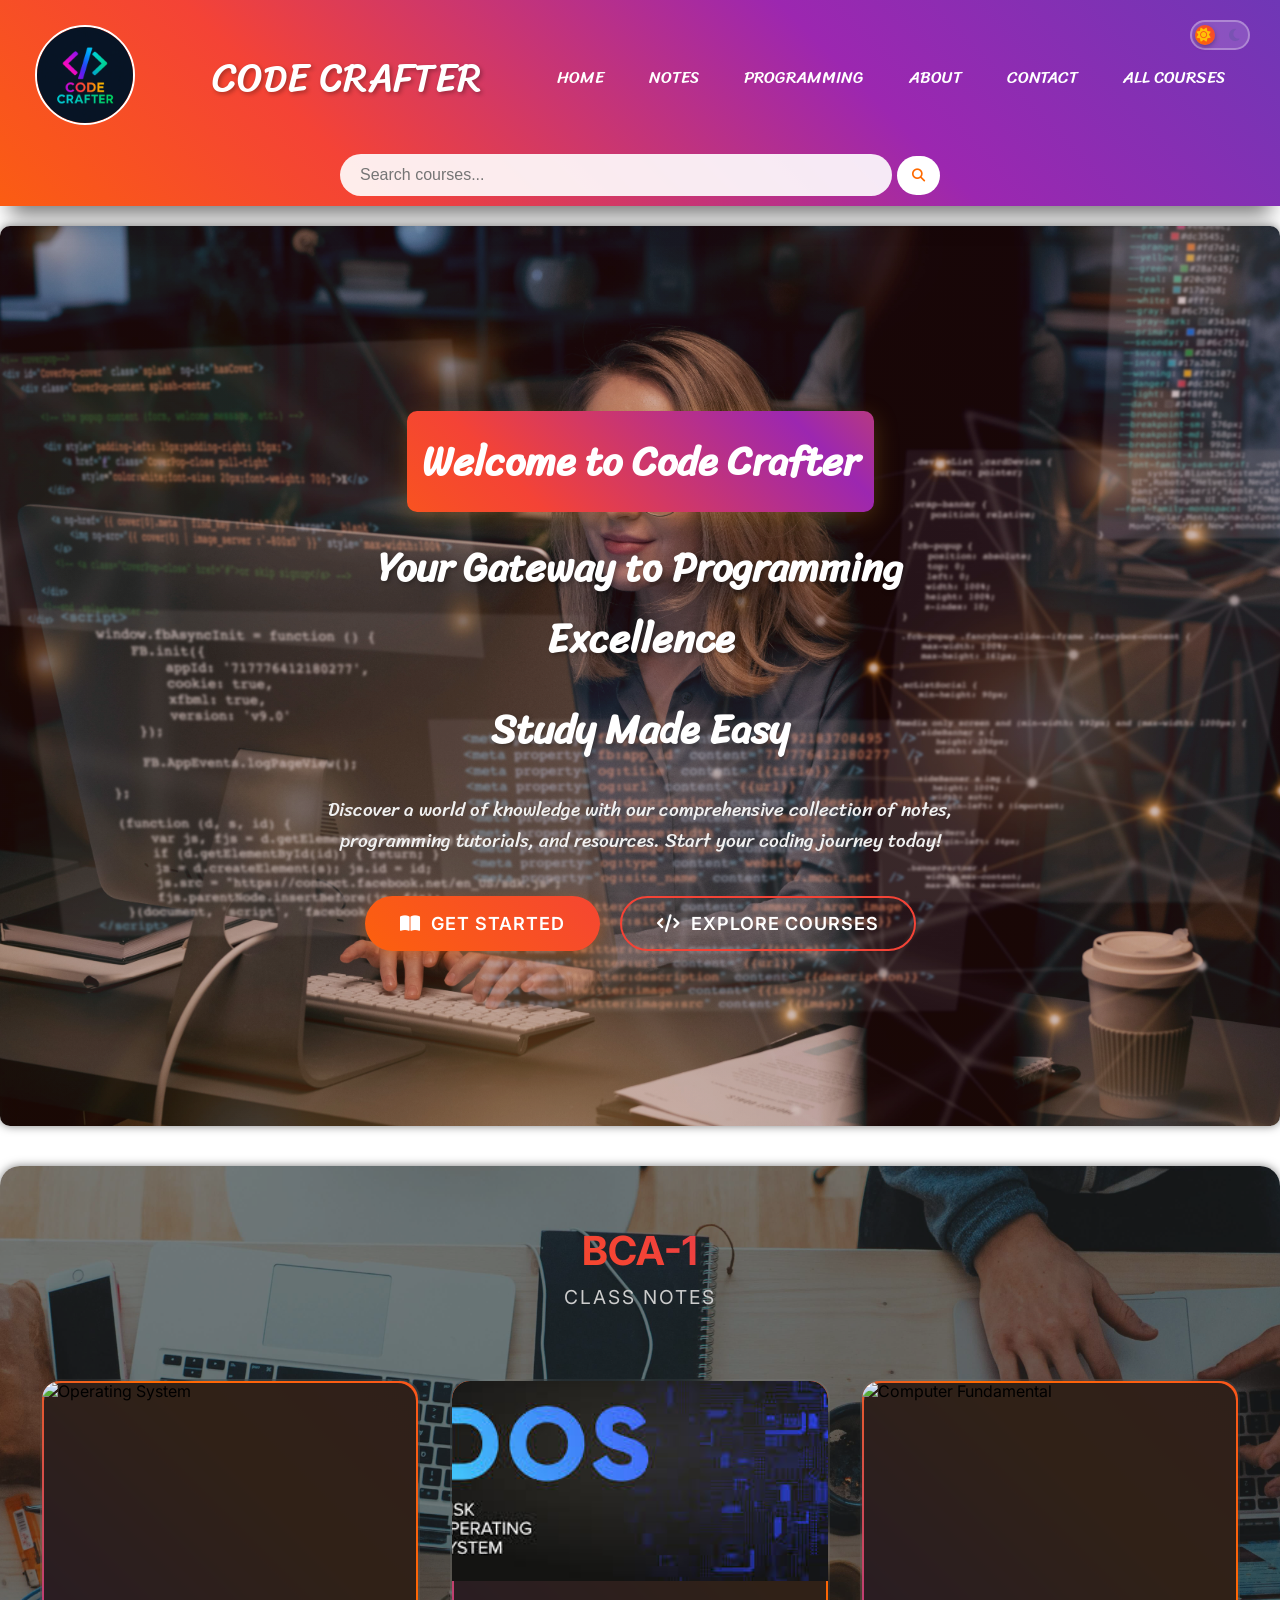
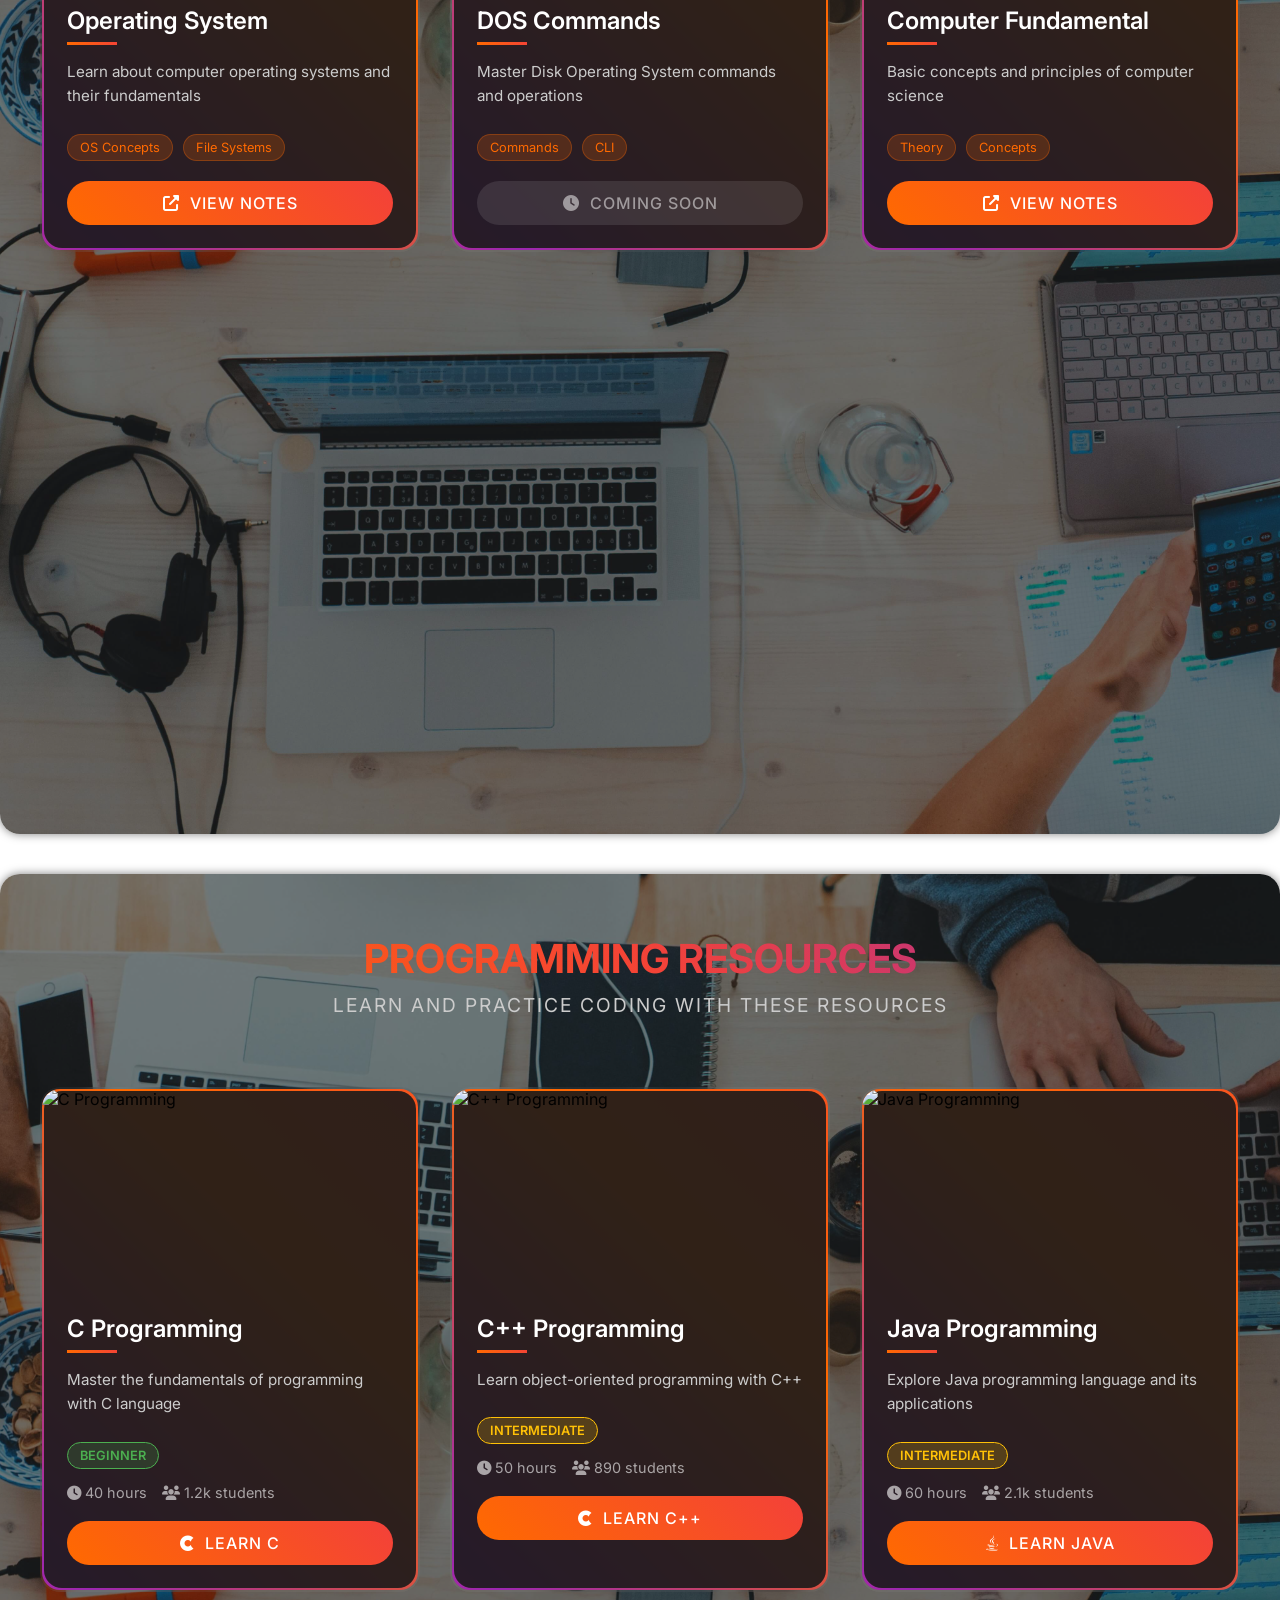
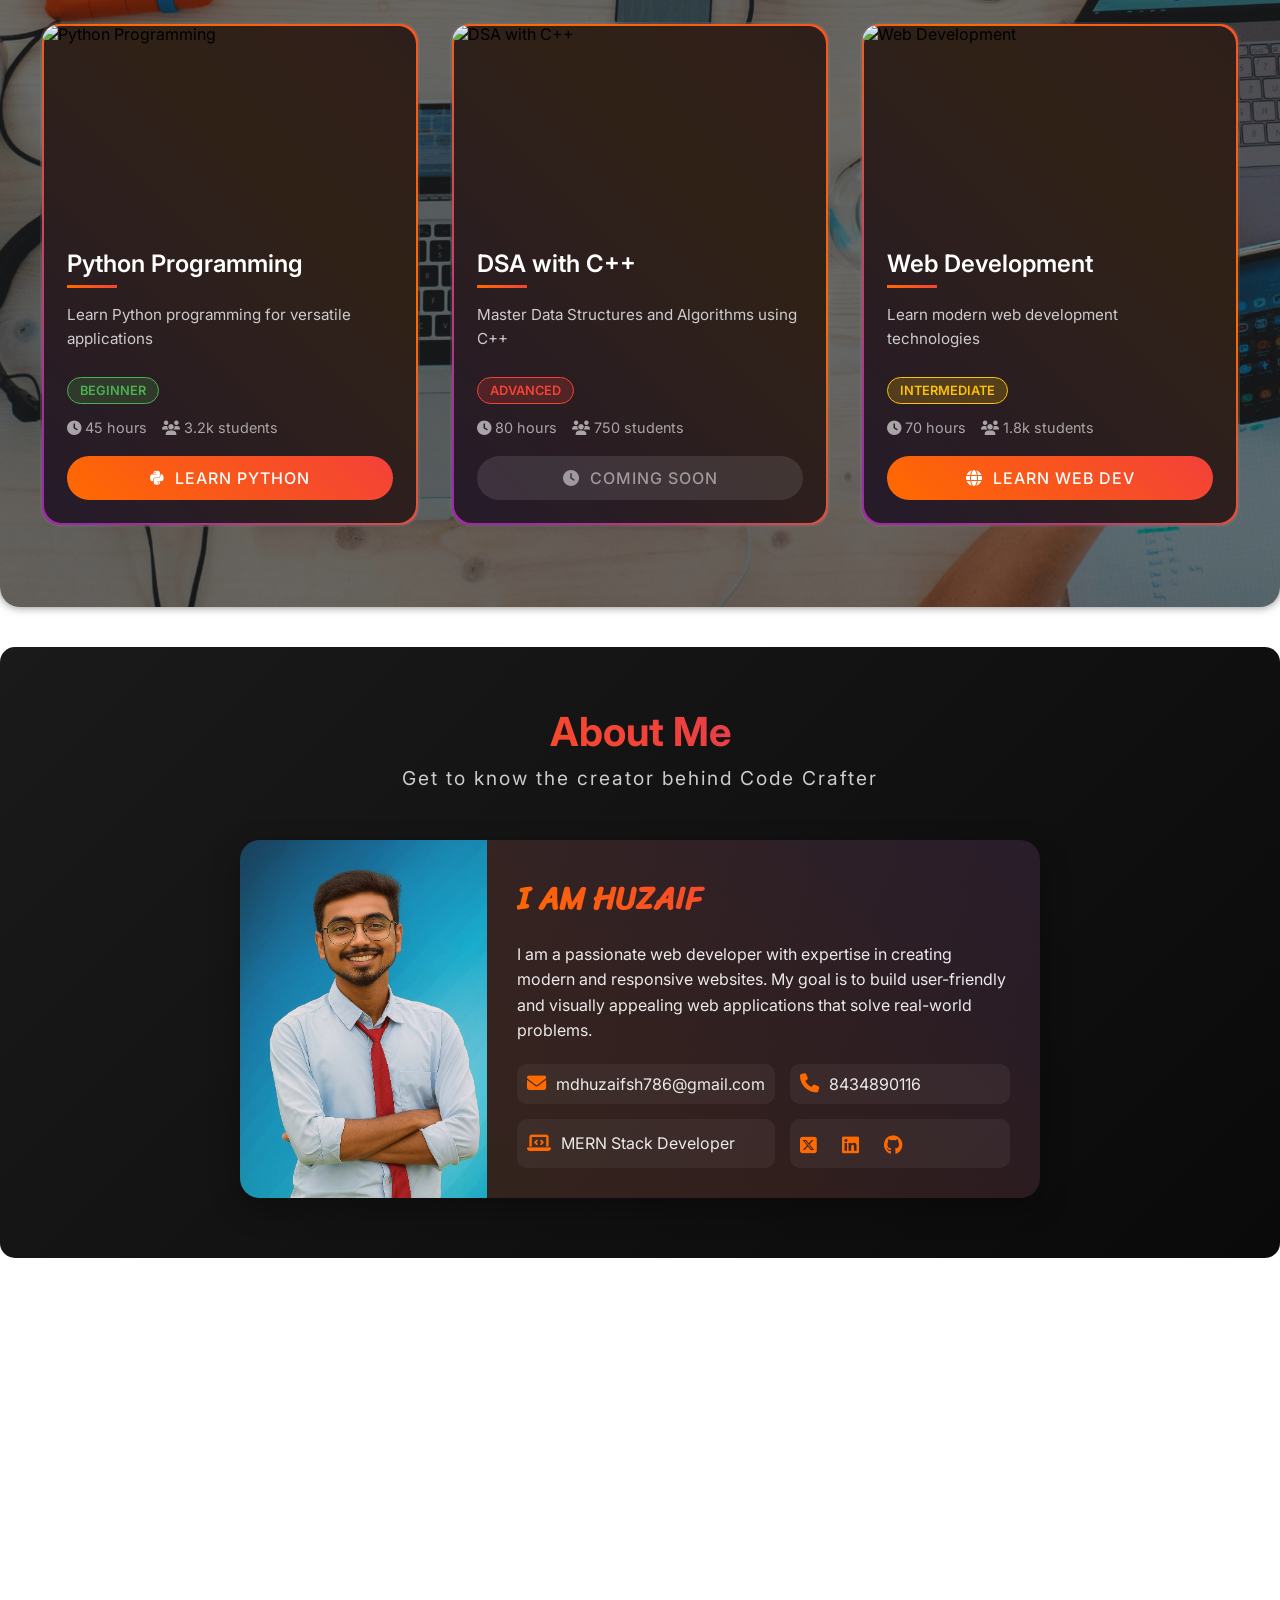
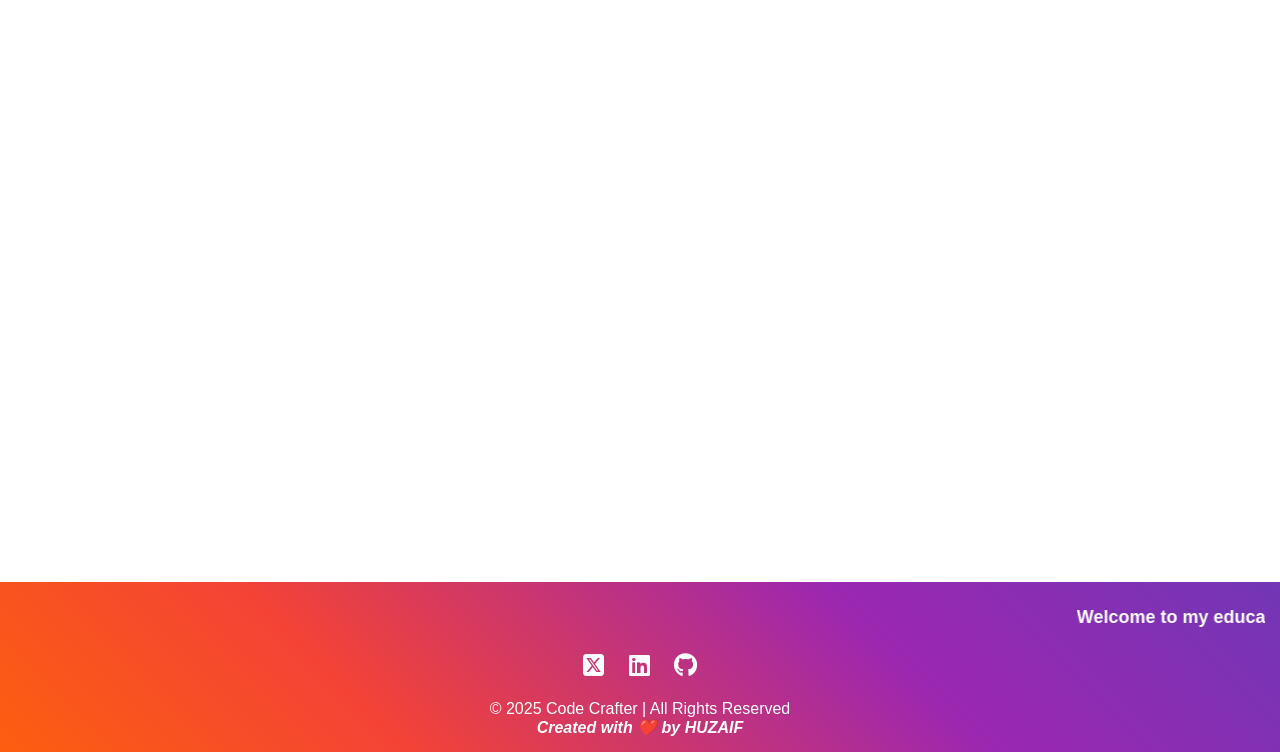
==== index.html @ 7b502138 "Add files via upload" ====
<!DOCTYPE html>
<html lang="en">
<head>
    <meta charset="UTF-8">
    <meta name="viewport" content="width=device-width, initial-scale=1.0">
    <title>Code Crafter - Fast & Smooth Educational Platform</title>
    
    <!-- Preconnect for faster loading -->
    <link rel="preconnect" href="https://fonts.googleapis.com">
    <link rel="preconnect" href="https://fonts.gstatic.com" crossorigin>
    <link rel="preconnect" href="https://cdnjs.cloudflare.com">
    
    <!-- Critical CSS for faster rendering -->
    <style>
        * { margin: 0; padding: 0; box-sizing: border-box; }
        body { font-family: Arial, sans-serif; overflow-x: hidden; }
        .loading-screen { 
            position: fixed; top: 0; left: 0; width: 100%; height: 100%;
            background: linear-gradient(135deg, #0a0a0a, #1a1a1a);
            display: flex; justify-content: center; align-items: center;
            z-index: 9999; transition: opacity 0.5s ease;
        }
        .spinner {
            width: 50px; height: 50px; border: 3px solid rgba(255,106,0,0.3);
            border-radius: 50%; border-top-color: #ff6a00;
            animation: spin 1s linear infinite;
        }
        @keyframes spin { to { transform: rotate(360deg); } }
        html { scroll-behavior: smooth; }
    </style>
    
    <!-- External resources -->
    <link href="https://cdnjs.cloudflare.com/ajax/libs/font-awesome/6.5.0/css/all.min.css" rel="stylesheet">
    <link href="https://fonts.googleapis.com/css2?family=Sriracha&family=Inter:wght@300;400;500;600;700&display=swap" rel="stylesheet">
    <link rel="stylesheet" href="style.css">
</head>

<body>
    <!-- Loading Screen -->
    <div id="loading-screen" class="loading-screen">
        <div class="spinner"></div>
    </div>

    <!-- Header -->
    <header>
        <nav class="navbar">
            <div class="logo">
                <img src="img/Crafter.png" alt="Code Crafter Logo" loading="eager">
            </div>
            <div class="name">CODE CRAFTER</div>
            
            <!-- Mobile Menu Toggle -->
            <input type="checkbox" id="responsive_menu">
            <label for="responsive_menu" class="menu-toggle"></label>
            
            <ul id="nav-links">
                <li><a href="#home">Home</a></li>
                <li><a href="#notes">Notes</a></li>
                <li><a href="#programming">Programming</a></li>
                <li><a href="#about">About</a></li>
                <li><a href="#contact">Contact</a></li>
                <li><a href="courses.html">All Courses</a></li>
            </ul>
        </nav>
        
        <!-- Font Awesome Theme Switch -->
        <div class="theme-switch">
            <input type="checkbox" id="theme-toggle" class="theme-checkbox">
            <label for="theme-toggle" class="theme-label">
                <i class="fas fa-sun light-icon"></i>
                <i class="fas fa-moon dark-icon"></i>
                <span class="toggle-slider"></span>
            </label>
        </div>
        
        <!-- Search Box -->
        <div class="search-box">
            <input type="text" id="search" placeholder="Search courses..." autocomplete="off">
            <button class="search-btn" type="button">
                <i class="fas fa-search"></i>
            </button>
        </div>
    </header>

    <main>
        <!-- Hero Section -->
        <section id="home" class="hero-section">
            <div class="hero-background"></div>
            <div class="container">
                <div class="content">
                    <div class="text-content">
                        <h1><span class="bg_hd animated-text">Welcome to Code Crafter</span></h1>
                        <h2 class="heading_title">Your Gateway to Programming Excellence</h2>
                        <h2 class="heading_title">Study Made Easy</h2>
                        <p class="title">Discover a world of knowledge with our comprehensive collection of notes, programming tutorials, and resources. Start your coding journey today!</p>
                        <div class="cta-buttons">
                            <a href="#notes" class="cta-button primary">
                                <i class="fas fa-book-open"></i>
                                Get Started
                            </a>
                            <a href="#programming" class="cta-button secondary">
                                <i class="fas fa-code"></i>
                                Explore Courses
                            </a>
                        </div>
                    </div>
                </div>
            </div>
        </section>

        <!-- Notes Section -->
        <section id="notes" class="notes-section">
            <div class="section-header">
                <h2>BCA-1</h2>
                <p class="section-subtitle">CLASS NOTES</p>
            </div>

            <div class="notes-grid">
                <!-- Operating System Card -->
                <div class="note-card" data-aos="fade-up">
                    <div class="card-image">
                        <img src="https://www.telecomreviewafrica.com/wp-content/uploads/2019/12/Operating_systemsThe_heart_of_smartphones.jpg" alt="Operating System" loading="lazy">
                        <div class="card-overlay">
                            <i class="fas fa-desktop"></i>
                        </div>
                    </div>
                    <div class="card-content">
                        <h3>Operating System</h3>
                        <p>Learn about computer operating systems and their fundamentals</p>
                        <div class="card-tags">
                            <span class="tag">OS Concepts</span>
                            <span class="tag">File Systems</span>
                        </div>
                        <a href="https://drive.google.com/drive/folders/1duUPkOh5MViFHGHNqMl9Bf_Nt8RSv8g2" class="card-button">
                            <i class="fas fa-external-link-alt"></i>
                            View Notes
                        </a>
                    </div>
                </div>

                <!-- DOS Card -->
                <div class="note-card" data-aos="fade-up" data-aos-delay="100">
                    <div class="card-image">
                        <img src="[data-uri]" alt="DOS Commands" loading="lazy">
                        <div class="card-overlay">
                            <i class="fas fa-terminal"></i>
                        </div>
                    </div>
                    <div class="card-content">
                        <h3>DOS Commands</h3>
                        <p>Master Disk Operating System commands and operations</p>
                        <div class="card-tags">
                            <span class="tag">Commands</span>
                            <span class="tag">CLI</span>
                        </div>
                        <a href="#" class="card-button disabled">
                            <i class="fas fa-clock"></i>
                            Coming Soon
                        </a>
                    </div>
                </div>

                <!-- Computer Fundamental Card -->
                <div class="note-card" data-aos="fade-up" data-aos-delay="200">
                    <div class="card-image">
                        <img src="https://encrypted-tbn0.gstatic.com/images?q=tbn:ANd9GcR6-ZjEaldKvSqmiLp6MjMO4TZbGGXFWUScHw&s" alt="Computer Fundamental" loading="lazy">
                        <div class="card-overlay">
                            <i class="fas fa-microchip"></i>
                        </div>
                    </div>
                    <div class="card-content">
                        <h3>Computer Fundamental</h3>
                        <p>Basic concepts and principles of computer science</p>
                        <div class="card-tags">
                            <span class="tag">Theory</span>
                            <span class="tag">Concepts</span>
                        </div>
                        <a href="https://drive.google.com/drive/folders/1Hf_QD_aYQLnoctBHhveLLw9rD3F2NIKO" class="card-button">
                            <i class="fas fa-external-link-alt"></i>
                            View Notes
                        </a>
                    </div>
                </div>

                <!-- FOX-PRO Card -->
                <div class="note-card" data-aos="fade-up" data-aos-delay="300">
                    <div class="card-image">
                        <img src="https://encrypted-tbn0.gstatic.com/images?q=tbn:ANd9GcR-jK8Pzwu_m0SgZsQ5bKQ4ghim9vI9q2iXWA&s" alt="FOX-PRO" loading="lazy">
                        <div class="card-overlay">
                            <i class="fas fa-database"></i>
                        </div>
                    </div>
                    <div class="card-content">
                        <h3>FOX-PRO</h3>
                        <p>Database management and programming with FoxPro</p>
                        <div class="card-tags">
                            <span class="tag">Database</span>
                            <span class="tag">DBMS</span>
                        </div>
                        <a href="https://drive.google.com/drive/folders/1HhznoqFeU6JzqlTiYwbg2jk4DL5Y9A7L" class="card-button">
                            <i class="fas fa-external-link-alt"></i>
                            View Notes
                        </a>
                    </div>
                </div>

                <!-- Q-BASIC Card -->
                <div class="note-card" data-aos="fade-up" data-aos-delay="400">
                    <div class="card-image">
                        <img src="https://encrypted-tbn0.gstatic.com/images?q=tbn:ANd9GcQtFsuul9sB88FSJ8OOFKQTlHtD7i7Od0yayA&s" alt="Q-BASIC" loading="lazy">
                        <div class="card-overlay">
                            <i class="fas fa-code"></i>
                        </div>
                    </div>
                    <div class="card-content">
                        <h3>Q-BASIC</h3>
                        <p>Learn programming basics with Q-BASIC language</p>
                        <div class="card-tags">
                            <span class="tag">Programming</span>
                            <span class="tag">Basics</span>
                        </div>
                        <a href="#" class="card-button disabled">
                            <i class="fas fa-clock"></i>
                            Coming Soon
                        </a>
                    </div>
                </div>

                <!-- Mathematics Card -->
                <div class="note-card" data-aos="fade-up" data-aos-delay="500">
                    <div class="card-image">
                        <img src="https://encrypted-tbn0.gstatic.com/images?q=tbn:ANd9GcR0XJ-OiXU4RVcOwZOqskDH6iKg-eXPERCwtQ&s" alt="Mathematics" loading="lazy">
                        <div class="card-overlay">
                            <i class="fas fa-calculator"></i>
                        </div>
                    </div>
                    <div class="card-content">
                        <h3>Mathematics</h3>
                        <p>Mathematical concepts and problem-solving techniques</p>
                        <div class="card-tags">
                            <span class="tag">Algebra</span>
                            <span class="tag">Calculus</span>
                        </div>
                        <a href="#" class="card-button">
                            <i class="fas fa-external-link-alt"></i>
                            View Notes
                        </a>
                    </div>
                </div>
            </div>
        </section>

        <!-- Programming Section -->
        <section id="programming" class="programming-section">
            <div class="section-header">
                <h2>PROGRAMMING RESOURCES</h2>
                <p class="section-subtitle">LEARN AND PRACTICE CODING WITH THESE RESOURCES</p>
            </div>

            <div class="notes-grid">
                <!-- C Programming Card -->
                <div class="note-card" data-aos="fade-up">
                    <div class="card-image">
                        <img src="img/c_prog.png" alt="C Programming" loading="lazy">
                        <div class="card-overlay">
                            <i class="fab fa-cuttlefish"></i>
                        </div>
                    </div>
                    <div class="card-content">
                        <h3>C Programming</h3>
                        <p>Master the fundamentals of programming with C language</p>
                        <div class="difficulty-badge beginner">Beginner</div>
                        <div class="card-stats">
                            <span><i class="fas fa-clock"></i> 40 hours</span>
                            <span><i class="fas fa-users"></i> 1.2k students</span>
                        </div>
                        <a href="https://drive.google.com/drive/folders/1XgH5bAMhQD0tvWGapzWCVosb6nNYzSaA" class="card-button">
                            <i class="fab fa-cuttlefish"></i>
                            Learn C
                        </a>
                    </div>
                </div>

                <!-- C++ Card -->
                <div class="note-card" data-aos="fade-up" data-aos-delay="100">
                    <div class="card-image">
                        <img src="https://encrypted-tbn0.gstatic.com/images?q=tbn:ANd9GcTl1ZRYPo8ODsbhdthjB1Ql6FyhveCgQHRldw&s" alt="C++ Programming" loading="lazy">
                        <div class="card-overlay">
                            <i class="fab fa-cuttlefish"></i>
                        </div>
                    </div>
                    <div class="card-content">
                        <h3>C++ Programming</h3>
                        <p>Learn object-oriented programming with C++</p>
                        <div class="difficulty-badge intermediate">Intermediate</div>
                        <div class="card-stats">
                            <span><i class="fas fa-clock"></i> 50 hours</span>
                            <span><i class="fas fa-users"></i> 890 students</span>
                        </div>
                        <a href="https://drive.google.com/drive/folders/1XUUQ-VL5dYvZ0eYMMlEcoU-QzWMk4lt4" class="card-button">
                            <i class="fab fa-cuttlefish"></i>
                            Learn C++
                        </a>
                    </div>
                </div>

                <!-- Java Card -->
                <div class="note-card" data-aos="fade-up" data-aos-delay="200">
                    <div class="card-image">
                        <img src="https://encrypted-tbn0.gstatic.com/images?q=tbn:ANd9GcT5Vi-9s2kE3foR4uscDulUfu_YQxlWsl1sFQ&s" alt="Java Programming" loading="lazy">
                        <div class="card-overlay">
                            <i class="fab fa-java"></i>
                        </div>
                    </div>
                    <div class="card-content">
                        <h3>Java Programming</h3>
                        <p>Explore Java programming language and its applications</p>
                        <div class="difficulty-badge intermediate">Intermediate</div>
                        <div class="card-stats">
                            <span><i class="fas fa-clock"></i> 60 hours</span>
                            <span><i class="fas fa-users"></i> 2.1k students</span>
                        </div>
                        <a href="https://drive.google.com/drive/folders/1XjRI-J_iKhJmgyfoBayqGTZsVUYGW8e7" class="card-button">
                            <i class="fab fa-java"></i>
                            Learn Java
                        </a>
                    </div>
                </div>

                <!-- Python Card -->
                <div class="note-card" data-aos="fade-up" data-aos-delay="300">
                    <div class="card-image">
                        <img src="https://media.licdn.com/dms/image/v2/D5612AQEz9KSuvhncQA/article-cover_image-shrink_600_2000/article-cover_image-shrink_600_2000/0/1704352101828?e=2147483647&v=beta&t=AhAuVx6qViPYYTfzEnK7ANwrvrysKCSLuNLw3qoTaQs" alt="Python Programming" loading="lazy">
                        <div class="card-overlay">
                            <i class="fab fa-python"></i>
                        </div>
                    </div>
                    <div class="card-content">
                        <h3>Python Programming</h3>
                        <p>Learn Python programming for versatile applications</p>
                        <div class="difficulty-badge beginner">Beginner</div>
                        <div class="card-stats">
                            <span><i class="fas fa-clock"></i> 45 hours</span>
                            <span><i class="fas fa-users"></i> 3.2k students</span>
                        </div>
                        <a href="https://drive.google.com/drive/folders/1XvHQ1TrhuzdbsQJtqoJK85383fdyLmAO" class="card-button">
                            <i class="fab fa-python"></i>
                            Learn Python
                        </a>
                    </div>
                </div>

                <!-- DSA Card -->
                <div class="note-card" data-aos="fade-up" data-aos-delay="400">
                    <div class="card-image">
                        <img src="https://encrypted-tbn0.gstatic.com/images?q=tbn:ANd9GcT-JoJhLX1-OJe_fx3ncmQ7vgFa2_XO89_7bg&s" alt="DSA with C++" loading="lazy">
                        <div class="card-overlay">
                            <i class="fas fa-project-diagram"></i>
                        </div>
                    </div>
                    <div class="card-content">
                        <h3>DSA with C++</h3>
                        <p>Master Data Structures and Algorithms using C++</p>
                        <div class="difficulty-badge advanced">Advanced</div>
                        <div class="card-stats">
                            <span><i class="fas fa-clock"></i> 80 hours</span>
                            <span><i class="fas fa-users"></i> 750 students</span>
                        </div>
                        <a href="#" class="card-button disabled">
                            <i class="fas fa-clock"></i>
                            Coming Soon
                        </a>
                    </div>
                </div>

                <!-- Web Development Card -->
                <div class="note-card" data-aos="fade-up" data-aos-delay="500">
                    <div class="card-image">
                        <img src="https://encrypted-tbn0.gstatic.com/images?q=tbn:ANd9GcSiEjBilP-PBEbL7NAsVh5jU2PEYPgaGhh8-g&s" alt="Web Development" loading="lazy">
                        <div class="card-overlay">
                            <i class="fas fa-globe"></i>
                        </div>
                    </div>
                    <div class="card-content">
                        <h3>Web Development</h3>
                        <p>Learn modern web development technologies</p>
                        <div class="difficulty-badge intermediate">Intermediate</div>
                        <div class="card-stats">
                            <span><i class="fas fa-clock"></i> 70 hours</span>
                            <span><i class="fas fa-users"></i> 1.8k students</span>
                        </div>
                        <a href="https://drive.google.com/drive/folders/1aUBinq7h1MCZQtNgp0-5y8RZSIRQ5RnN" class="card-button">
                            <i class="fas fa-globe"></i>
                            Learn Web Dev
                        </a>
                    </div>
                </div>
            </div>
        </section>

        <!-- About Section -->
        <section id="about" class="personal-info-section">
            <div class="section-header">
                <h2>About Me</h2>
                <p class="section-subtitle">Get to know the creator behind Code Crafter</p>
            </div>
            
            <div class="personal-card">
                <div class="personal-image">
                    <img src="img/huz_img.jpg" alt="Huzaif Profile Picture" loading="lazy">
                </div>
                <div class="personal-content">
                    <h2>I AM HUZAIF</h2>
                    <p>I am a passionate web developer with expertise in creating modern and responsive websites. My goal is to build user-friendly and visually appealing web applications that solve real-world problems.</p>
                    
                    <div class="personal-info">
                        <div class="info-item">
                            <i class="fas fa-envelope"></i>
                            <span>mdhuzaifsh786@gmail.com</span>
                        </div>
                        <div class="info-item">
                            <i class="fas fa-phone"></i>
                            <span>8434890116</span>
                        </div>
                        <div class="info-item">
                            <i class="fa-solid fa-laptop-code"></i>
                            <span>MERN Stack Developer</span>
                        </div>
                        <div class="info-item social-links">
                            <a href="#"><i class="fa-brands fa-square-x-twitter"></i></a>
                            <a href="#"><i class="fab fa-linkedin"></i></a>
                            <a href="#"><i class="fab fa-github"></i></a>
                        </div>
                    </div>
                </div>
            </div>
        </section>

        <!-- Contact Section -->
        <section id="contact" class="contact-section">
            <div class="section-header">
                <h2>Get In Touch</h2>
                <p class="section-subtitle">Have questions? Feel free to reach out!</p>
            </div>
            
            <div class="contact-content">
                <div class="contact-info">
                    <div class="contact-item">
                        <i class="fas fa-envelope"></i>
                        <div>
                            <h4>Email</h4>
                            <p>mdhuzaifsh786@gmail.com</p>
                        </div>
                    </div>
                    <div class="contact-item">
                        <i class="fas fa-phone"></i>
                        <div>
                            <h4>Phone</h4>
                            <p>+91 8434890116</p>
                        </div>
                    </div>
                    <div class="contact-item">
                        <i class="fas fa-map-marker-alt"></i>
                        <div>
                            <h4>Location</h4>
                            <p>India</p>
                        </div>
                    </div>
                </div>
                
                <form class="contact-form">
                    <div class="form-row">
                        <input type="text" placeholder="Your Name" required>
                        <input type="email" placeholder="Your Email" required>
                    </div>
                    <input type="text" placeholder="Subject" required>
                    <textarea placeholder="Your Message" rows="5" required></textarea>
                    <button type="submit" class="submit-btn">
                        <span>Send Message</span>
                        <i class="fas fa-paper-plane"></i>
                    </button>
                </form>
            </div>
        </section>

        <!-- Newsletter Section -->
        <section class="newsletter-section">
            <div class="newsletter-content">
                <h3>Stay Updated</h3>
                <p>Subscribe to get the latest courses and programming resources</p>
                <div class="newsletter-form">
                    <input type="email" placeholder="Enter your email" required>
                    <button type="button">
                        <i class="fas fa-bell"></i>
                        Subscribe
                    </button>
                </div>
            </div>
        </section>
    </main>

    <!-- Footer -->
    <footer>
        <div class="footer-content">
            <marquee>Welcome to my education website! Feel free to explore and get in touch.</marquee>
            <div class="social-links">
                <a href="#"><i class="fa-brands fa-square-x-twitter"></i></a>
                <a href="#"><i class="fab fa-linkedin"></i></a>
                <a href="#"><i class="fab fa-github"></i></a>
            </div>
            <p>&copy; 2025 Code Crafter | All Rights Reserved</p>
            <p class="author">Created with ❤️ by HUZAIF</p>
        </div>
    </footer>

    <!-- Back to Top Button -->
    <button id="back-to-top" class="back-to-top" aria-label="Back to top">
        <i class="fas fa-arrow-up"></i>
    </button>

    <!-- Scripts -->
    <script src="script.js" defer></script>
</body>
</html>
---- style.css ----
/* Code Crafter - Optimized CSS for Fast Loading & Smooth Animations */

/* ===== RESET & PERFORMANCE OPTIMIZATIONS ===== */
* {
    margin: 0;
    padding: 0;
    box-sizing: border-box;
}

html {
    scroll-behavior: smooth;
    font-size: 16px;
}

body {
    font-family: 'Inter', Arial, Helvetica, sans-serif;
    overflow-x: hidden;
    transition: background-color 0.3s ease;
    will-change: scroll-position;
}

/* ===== LOADING SCREEN ===== */
.loading-screen {
    position: fixed;
    top: 0;
    left: 0;
    width: 100%;
    height: 100%;
    background: linear-gradient(135deg, #0a0a0a, #1a1a1a);
    display: flex;
    justify-content: center;
    align-items: center;
    z-index: 9999;
    transition: opacity 0.5s ease;
}

.loading-screen.hidden {
    opacity: 0;
    pointer-events: none;
}

.spinner {
    width: 50px;
    height: 50px;
    border: 3px solid rgba(255, 106, 0, 0.3);
    border-radius: 50%;
    border-top-color: #ff6a00;
    animation: spin 1s linear infinite;
}

@keyframes spin {
    to { transform: rotate(360deg); }
}

/* ===== HEADER WITH GRADIENT ANIMATION ===== */
header {
    background: linear-gradient(
        45deg,
        #ff6a00,
        #f44336,
        #9c27b0,
        #673ab7,
        #e68c51,
        #f0d644
    );
    background-size: 200% 200%;
    animation: gradientBG 5s ease infinite;
    box-shadow: 0 20px 20px -10px rgba(0, 0, 0, 0.5);
    position: sticky;
    top: 0;
    z-index: 1000;
    padding: 10px;
    transition: all 0.3s ease;
}

@keyframes gradientBG {
    0% { background-position: 0% 50%; }
    50% { background-position: 100% 50%; }
    100% { background-position: 0% 50%; }
}

.navbar {
    display: flex;
    justify-content: space-between;
    align-items: center;
    padding: 15px 25px;
    color: white;
    position: relative;
}

.logo img {
    width: 100px;
    height: 100px;
    border: 2px solid white;
    border-radius: 50%;
    transition: transform 0.3s ease;
}

.logo img:hover {
    transform: scale(1.1) rotate(5deg);
}

.name {
    font-size: 40px;
    font-weight: bold;
    color: white;
    text-transform: uppercase;
    font-family: "Sriracha", cursive;
    font-weight: 400;
    text-shadow: 2px 2px 4px rgba(0, 0, 0, 0.3);
}

.navbar ul {
    list-style: none;
    display: flex;
    gap: 25px;
}

.navbar ul li a {
    display: inline-block;
    color: white;
    text-decoration: none;
    font-size: 17px;
    font-family: "Sriracha", cursive;
    font-weight: 400;
    line-height: 20px;
    padding: 20px 0;
    text-transform: uppercase;
    position: relative;
    transition: all 0.4s ease;
    margin-right: 20px;
}

.navbar ul li a:hover {
    color: #ff6a00;
    transform: translateY(-2px);
}

.navbar ul li a::after {
    content: "";
    position: absolute;
    bottom: 50px;
    left: 0;
    width: 100%;
    height: 2px;
    background-color: #ff6a00;
    opacity: 0;
    visibility: hidden;
    transition: all 0.6s ease;
}

.navbar ul li:hover a::after {
    opacity: 1;
    visibility: visible;
    bottom: 0;
}

/* ===== FONT AWESOME THEME SWITCH ===== */
.theme-switch {
    position: absolute;
    top: 20px;
    right: 30px;
    z-index: 1100;
}

.theme-checkbox {
    display: none;
}


.theme-label {
    display: flex;
    align-items: center;
    justify-content: space-between;
    width: 60px;
    height: 30px;
    background: rgba(255, 255, 255, 0.15);
    border-radius: 25px;
    padding: 5px;
    cursor: pointer;
    position: relative;
    transition: all 0.3s ease;
    border: 2px solid rgba(255, 255, 255, 0.3);
}

.light-icon, .dark-icon {
    font-size: 14px;
    transition: all 0.3s ease;
    z-index: 2;
    margin-right: 3px;
}

.light-icon {
    color: #ffc107;
}

.dark-icon {
    color: #7952b3;
}

.toggle-slider {
    position: absolute;
    width: 20px;
    height: 20px;
    background: linear-gradient(45deg, #ff6a00, #f44336);
    border-radius: 50%;
    top: 3px;
    left: 3px;
    transition: transform 0.3s ease;
    box-shadow: 0 2px 5px rgba(0, 0, 0, 0.3);
}

.theme-checkbox:checked + .theme-label .toggle-slider {
    transform: translateX(28px);
}

.theme-checkbox:checked + .theme-label {
    background: rgba(0, 0, 0, 0.3);
    border-color: #ff6a00;
}

/* ===== MOBILE MENU ===== */
.navbar input,
.navbar .menu-toggle {
    display: none;
}

@media (max-width: 768px) {
    .navbar .menu-toggle {
        display: block;
        cursor: pointer;
        font-size: 34px;
        color: white;
    }
    
    .navbar .menu-toggle::before {
        content: "☰";
    }
    
    .navbar ul {
        position: absolute;
        top: 150px;
        right: 0;
        left: 0;
        z-index: 3;
        background: linear-gradient(45deg, #ff6a00, #f44336, #9c27b0, #673ab7, #e68c51, #f0d644);
        background-size: 200% 200%;
        animation: gradientBG 8s ease infinite;
        display: flex;
        flex-direction: column;
        justify-content: center;
        align-items: center;
        opacity: 0;
        visibility: hidden;
        transform: scale(0);
        transition: all 0.6s ease;
        padding: 20px;
        border-radius: 10px;
    }
    
    .navbar input:checked + .menu-toggle::before {
        content: "✕";
    }
    
    .navbar input:checked ~ ul {
        opacity: 1;
        visibility: visible;
        transform: scale(1);
    }
    
    .logo img {
        width: 60px;
        height: 60px;
    }
    
    .name {
        font-size: 20px;
    }
    
    .theme-switch {
        top: 10px;
        right: 10px;
    }
}

/* ===== SEARCH BOX ===== */
.search-box {
    display: flex;
    align-items: center;
    margin-top: 10px;
    max-width: 600px;
    margin-left: auto;
    margin-right: auto;
}

#search {
    flex: 1;
    padding: 12px 20px;
    border: none;
    border-radius: 25px;
    font-size: 16px;
    outline: none;
    background: rgba(255, 255, 255, 0.9);
    transition: all 0.3s ease;
}

#search:focus {
    background: white;
    box-shadow: 0 0 10px rgba(255, 106, 0, 0.3);
}

.search-btn {
    background: white;
    color: #ff6a00;
    padding: 12px 15px;
    border: none;
    cursor: pointer;
    border-radius: 25px;
    margin-left: 5px;
    transition: all 0.3s ease;
}

.search-btn:hover {
    background: #ff6a00;
    color: white;
    transform: scale(1.05);
}

/* ===== HERO SECTION ===== */
.hero-section {
    position: relative;
    min-height: 100vh;
    padding: 60px 20px;
    margin: 20px auto;
    background: rgba(0, 0, 0, 0.2) url("img/img1.jpg");
    background-size: cover;
    background-blend-mode: darken;
    border-radius: 10px;
    box-shadow: 0 0 10px rgba(0, 0, 0, 0.5);
    background-position: center center;
    background-attachment: fixed;
    display: flex;
    align-items: center;
    justify-content: center;
}

.hero-background::before {
    content: '';
    position: absolute;
    top: 0;
    left: 0;
    right: 0;
    bottom: 0;
    background: linear-gradient(45deg, 
        rgba(255, 106, 0, 0.1), 
        rgba(244, 67, 54, 0.1), 
        rgba(156, 39, 176, 0.1));
    background-size: 300% 300%;
    animation: gradientShift 8s ease infinite;
}

@keyframes gradientShift {
    0%, 100% { background-position: 0% 50%; }
    50% { background-position: 100% 50%; }
}

.container {
    height: 100%;
    display: flex;
    align-items: center;
    max-width: 750px;
    margin: 0 auto;
    text-align: center;
}

.content {
    color: white;
    padding: 0 15px;
}

.bg_hd {
    background: linear-gradient(45deg, #ff6a00, #f44336, #9c27b0, #ff6a00, #f44336, #9c27b0);
    background-size: 300% 300%;
    animation: moveGradient 12s linear infinite;
    box-shadow: 0 6px 25px rgba(214, 148, 37, 0.28);
    border-radius: 10px;
    padding: 15px;
    display: inline-block;
}

@keyframes moveGradient {
    0% { background-position: 0% 50%; }
    50% { background-position: 100% 50%; }
    100% { background-position: 0% 50%; }
}

#home h1 {
    color: white;
    text-align: center;
    font-size: 40px;
    font-family: "Sriracha", cursive;
    padding-top: 0;
    margin: 10px;
    animation: fadeInUp 1s ease 0.2s both;
}

.heading_title {
    font-size: 2.5rem;
    margin: 20px 0;
    font-weight: 600;
    text-shadow: 2px 2px 4px rgba(0, 0, 0, 0.3);
    animation: fadeInUp 1s ease 0.4s both;
    font-family: "Sriracha", cursive;
}

.title {
    font-size: 1.2rem;
    color: #f0f0f0;
    line-height: 1.6;
    margin: 30px 0;
    animation: fadeInUp 1s ease 0.6s both;
    font-family: "Sriracha", cursive;
}

.cta-buttons {
    display: flex;
    justify-content: center;
    gap: 20px;
    margin-top: 40px;
    animation: fadeInUp 1s ease 0.8s both;
}

.cta-button {
    padding: 15px 35px;
    border-radius: 30px;
    font-size: 18px;
    font-weight: 600;
    text-transform: uppercase;
    letter-spacing: 1px;
    transition: all 0.3s ease;
    text-decoration: none;
    display: flex;
    align-items: center;
    gap: 10px;
}

.cta-button.primary {
    background: linear-gradient(45deg, #ff6a00, #f44336, #9c27b0);
    background-size: 300% 300%;
    animation: moveGradient 12s linear infinite;
    color: white;
    border: none;
    box-shadow: 0 4px 15px rgba(255, 106, 0, 0.3);
}

.cta-button.secondary {
    background: transparent;
    color: white;
    border: 2px solid #f44336;
}

.cta-button:hover {
    transform: translateY(-3px);
    box-shadow: 0 6px 20px rgba(255, 106, 0, 0.4);
}

@keyframes fadeInUp {
    from {
        opacity: 0;
        transform: translateY(30px);
    }
    to {
        opacity: 1;
        transform: translateY(0);
    }
}

/* ===== SECTIONS WITH SCROLL ANIMATIONS ===== */
section {
    padding: 50px 20px;
    margin: 20px auto;
    max-width: 100%;
    border-radius: 15px;
    position: relative;
    overflow: hidden;
    opacity: 0;
    transform: translateY(50px);
    transition: all 0.8s ease;
}

section.visible {
    opacity: 1;
    transform: translateY(0);
}

.notes-section, .programming-section, .courses-section {
    padding: 60px 20px;
    background: rgba(0, 0, 0, 0.5) url("img/class1.jpg");
    background-size: cover;
    background-blend-mode: darken;
    border-radius: 20px;
    box-shadow: 0 0 10px rgba(0, 0, 0, 0.5);
    background-position: center center;
    margin: 40px auto;
}

.section-header {
    text-align: center;
    margin-bottom: 50px;
    color: #fff;
}

.section-header h2 {
    font-size: 2.5em;
    margin-bottom: 10px;
    background: linear-gradient(45deg, #ff6a00, #f44336, #9c27b0);
    -webkit-background-clip: text;
    -webkit-text-fill-color: transparent;
    animation: gradientText 3s ease infinite;
}

.section-subtitle {
    font-size: 1.2em;
    color: #ccc;
    letter-spacing: 2px;
}

@keyframes gradientText {
    0% { background-position: 0% 50%; }
    50% { background-position: 100% 50%; }
    100% { background-position: 0% 50%; }
}

/* ===== CARDS WITH SMOOTH ANIMATIONS ===== */
.notes-grid {
    display: grid;
    grid-template-columns: repeat(auto-fit, minmax(300px, 1fr));
    gap: 30px;
    padding: 20px;
    max-width: 1400px;
    margin: 0 auto;
}

.note-card {
    background: rgba(255, 255, 255, 0.05);
    border-radius: 20px;
    overflow: hidden;
    position: relative;
    transition: all 0.4s ease;
    backdrop-filter: blur(10px);
    border: 2px solid transparent;
    opacity: 0;
    transform: translateY(30px);
    will-change: transform, opacity;
}

.note-card.visible {
    opacity: 1;
    transform: translateY(0);
}

.note-card::before {
    content: "";
    position: absolute;
    top: -2px;
    left: -2px;
    right: -2px;
    bottom: -2px;
    background: linear-gradient(45deg, #ff6a00, #f44336, #9c27b0, #ff6a00, #f44336, #9c27b0);
    background-size: 300% 300%;
    animation: moveGradient 12s linear infinite;
    border-radius: 20px;
    z-index: -1;
}

.note-card::after {
    content: "";
    position: absolute;
    inset: 2px;
    background: rgba(26, 26, 26, 0.9);
    border-radius: 18px;
    z-index: -1;
    transition: background-color 0.3s ease;
}

.note-card:hover {
    transform: translateY(-10px) scale(1.02);
    box-shadow: 0 15px 30px rgba(0, 0, 0, 0.3);
}

.note-card:hover::after {
    background: linear-gradient(45deg, 
        rgba(255, 106, 0, 0.15), 
        rgba(244, 67, 54, 0.15), 
        rgba(156, 39, 176, 0.15));
}

.card-image {
    height: 200px;
    position: relative;
    overflow: hidden;
    border-radius: 18px 18px 0 0;
}

.card-image img {
    width: 100%;
    height: 100%;
    object-fit: cover;
    transition: transform 0.3s ease;
    opacity: 1;
    transition: opacity 0.3s ease, transform 0.3s ease;
}

.card-image img.loaded {
    opacity: 1;
}

.note-card:hover .card-image img {
    transform: scale(1.1);
}

.card-overlay {
    position: absolute;
    top: 0;
    left: 0;
    width: 100%;
    height: 100%;
    background: linear-gradient(45deg, 
        rgba(255, 106, 0, 0.8), 
        rgba(244, 67, 54, 0.8), 
        rgba(156, 39, 176, 0.8));
    display: flex;
    align-items: center;
    justify-content: center;
    opacity: 0;
    transition: opacity 0.3s ease;
}

.note-card:hover .card-overlay {
    opacity: 1;
}

.card-overlay i {
    font-size: 3rem;
    color: white;
    animation: bounce 2s infinite;
}

@keyframes bounce {
    0%, 20%, 60%, 100% { transform: translateY(0); }
    40% { transform: translateY(-10px); }
    80% { transform: translateY(-5px); }
}

.card-content {
    padding: 25px;
    position: relative;
    z-index: 1;
}

.note-card h3 {
    font-size: 1.5em;
    margin-bottom: 15px;
    color: #fff;
    font-weight: 600;
    position: relative;
    padding-bottom: 10px;
}

.note-card h3::after {
    content: "";
    position: absolute;
    bottom: 0;
    left: 0;
    width: 50px;
    height: 3px;
    background: linear-gradient(45deg, #ff6a00, #f44336);
    transition: width 0.3s ease;
}

.note-card:hover h3::after {
    width: 100px;
}

.note-card p {
    color: #ccc;
    line-height: 1.6;
    margin-bottom: 25px;
    font-size: 0.95em;
}

.card-tags {
    display: flex;
    gap: 10px;
    margin-bottom: 20px;
    flex-wrap: wrap;
}

.tag {
    background: rgba(255, 106, 0, 0.2);
    color: #ff6a00;
    padding: 5px 12px;
    border-radius: 15px;
    font-size: 0.8rem;
    border: 1px solid rgba(255, 106, 0, 0.3);
}

.difficulty-badge {
    display: inline-block;
    padding: 5px 12px;
    border-radius: 15px;
    font-size: 0.8rem;
    font-weight: 600;
    text-transform: uppercase;
    margin-bottom: 15px;
}

.beginner { 
    background: rgba(76, 175, 80, 0.2); 
    color: #4caf50; 
    border: 1px solid #4caf50; 
}

.intermediate { 
    background: rgba(255, 193, 7, 0.2); 
    color: #ffc107; 
    border: 1px solid #ffc107; 
}

.advanced { 
    background: rgba(244, 67, 54, 0.2); 
    color: #f44336; 
    border: 1px solid #f44336; 
}

.card-stats {
    display: flex;
    gap: 15px;
    margin-bottom: 20px;
    font-size: 0.9rem;
    color: rgba(255, 255, 255, 0.6);
}

.card-button {
    width: 100%;
    padding: 12px 0;
    background: linear-gradient(45deg, #ff6a00, #f44336, #9c27b0);
    background-size: 200% auto;
    color: white;
    border: none;
    border-radius: 25px;
    font-weight: 500;
    text-transform: uppercase;
    letter-spacing: 1px;
    text-decoration: none;
    transition: all 0.4s ease;
    text-align: center;
    display: flex;
    align-items: center;
    justify-content: center;
    gap: 10px;
    position: relative;
    overflow: hidden;
}

.card-button::before {
    content: "";
    position: absolute;
    top: 0;
    left: -100%;
    width: 100%;
    height: 100%;
    background: linear-gradient(120deg, transparent, rgba(255, 255, 255, 0.3), transparent);
    transition: 0.5s;
}

.card-button:hover::before {
    left: 100%;
}

.card-button:hover {
    background-position: right center;
    transform: translateY(-2px);
    box-shadow: 0 5px 15px rgba(255, 106, 0, 0.4);
}

.card-button.disabled {
    background: rgba(255, 255, 255, 0.1);
    color: rgba(255, 255, 255, 0.5);
    cursor: not-allowed;
    pointer-events: none;
}

/* ===== ABOUT SECTION ===== */
.personal-info-section {
    padding: 60px 20px;
    background: linear-gradient(135deg, #1a1a1a, #0a0a0a);
    position: relative;
}

.personal-card {
    max-width: 800px;
    margin: 0 auto;
    background: rgba(255, 255, 255, 0.05);
    border-radius: 20px;
    overflow: hidden;
    display: flex;
    box-shadow: 0 10px 30px rgba(0, 0, 0, 0.3);
    position: relative;
}

.personal-card::before {
    content: "";
    position: absolute;
    top: 0;
    left: 0;
    right: 0;
    bottom: 0;
    background: linear-gradient(45deg, #ff6a00, #f44336, #9c27b0);
    opacity: 0.1;
    z-index: 1;
}

.personal-image {
    flex: 1;
    position: relative;
    overflow: hidden;
}

.personal-image img {
    width: 100%;
    height: 100%;
    object-fit: cover;
    transition: transform 0.5s ease;
}

.personal-card:hover .personal-image img {
    transform: scale(1.1);
}

.personal-content {
    flex: 2;
    padding: 30px;
    position: relative;
    z-index: 2;
}

.personal-content h2 {
    color: #fff;
    font-size: 2rem;
    margin-bottom: 15px;
    background: linear-gradient(45deg, #ff6a00, #f44336, #9c27b0);
    -webkit-background-clip: text;
    -webkit-text-fill-color: transparent;
    font-family: "Sriracha", cursive;
}

.personal-content p {
    color: rgba(255, 255, 255, 0.9);
    line-height: 1.6;
    margin-bottom: 20px;
}

.personal-info {
    display: grid;
    grid-template-columns: repeat(2, 1fr);
    gap: 15px;
}

.info-item {
    display: flex;
    align-items: center;
    gap: 10px;
    padding: 10px;
    background: rgba(255, 255, 255, 0.05);
    border-radius: 10px;
    transition: all 0.3s ease;
}

.info-item:hover {
    background: rgba(255, 255, 255, 0.1);
    transform: translateY(-2px);
}

.info-item i {
    color: #ff6a00;
    font-size: 1.2rem;
}

.info-item span {
    color: rgba(255, 255, 255, 0.9);
}

.social-links a {
    color: #ff6a00;
    font-size: 1.5rem;
    margin-right: 15px;
    transition: all 0.3s ease;
}

.social-links a:hover {
    color: #fff;
    transform: translateY(-2px);
}

/* ===== CONTACT SECTION ===== */
.contact-section {
    padding: 60px 20px;
    background: linear-gradient(135deg, #0a0a0a, #1a1a1a);
}

.contact-content {
    display: grid;
    grid-template-columns: 1fr 2fr;
    gap: 3rem;
    max-width: 1200px;
    margin: 0 auto;
}

.contact-info {
    display: flex;
    flex-direction: column;
    gap: 2rem;
}

.contact-item {
    display: flex;
    align-items: center;
    gap: 1rem;
    padding: 1.5rem;
    background: rgba(255, 255, 255, 0.05);
    border-radius: 15px;
    transition: all 0.3s ease;
    border: 1px solid rgba(255, 106, 0, 0.2);
}

.contact-item:hover {
    transform: translateX(10px);
    border-color: #ff6a00;
}

.contact-item i {
    font-size: 1.5rem;
    color: #ff6a00;
    width: 30px;
}

.contact-item h4 {
    color: #fff;
    margin-bottom: 0.5rem;
}

.contact-item p {
    color: rgba(255, 255, 255, 0.7);
}

.contact-form {
    display: flex;
    flex-direction: column;
    gap: 1.5rem;
}

.form-row {
    display: grid;
    grid-template-columns: 1fr 1fr;
    gap: 1rem;
}

.contact-form input,
.contact-form textarea {
    padding: 1rem;
    background: rgba(255, 255, 255, 0.1);
    border: 1px solid rgba(255, 106, 0, 0.3);
    border-radius: 10px;
    color: #fff;
    font-size: 1rem;
    transition: all 0.3s ease;
}

.contact-form input:focus,
.contact-form textarea:focus {
    outline: none;
    border-color: #ff6a00;
    background: rgba(255, 255, 255, 0.15);
    box-shadow: 0 0 10px rgba(255, 106, 0, 0.3);
}

.contact-form input::placeholder,
.contact-form textarea::placeholder {
    color: rgba(255, 255, 255, 0.5);
}

.submit-btn {
    display: flex;
    align-items: center;
    justify-content: center;
    gap: 0.5rem;
    padding: 1rem 2rem;
    background: linear-gradient(45deg, #ff6a00, #f44336);
    color: #fff;
    border: none;
    border-radius: 25px;
    font-size: 1rem;
    font-weight: 600;
    text-transform: uppercase;
    cursor: pointer;
    transition: all 0.3s ease;
}

.submit-btn:hover {
    transform: translateY(-2px);
    box-shadow: 0 5px 15px rgba(255, 106, 0, 0.4);
}

/* ===== NEWSLETTER SECTION ===== */
.newsletter-section {
    background: linear-gradient(135deg, #1a1a1a, #0a0a0a);
    padding: 3rem 2rem;
    text-align: center;
    border-top: 1px solid rgba(255, 106, 0, 0.2);
}

.newsletter-content h3 {
    font-size: 2rem;
    color: #fff;
    margin-bottom: 1rem;
}

.newsletter-content p {
    color: rgba(255, 255, 255, 0.7);
    margin-bottom: 2rem;
}

.newsletter-form {
    display: flex;
    max-width: 500px;
    margin: 0 auto;
    gap: 1rem;
}

.newsletter-form input {
    flex: 1;
    padding: 1rem;
    background: rgba(255, 255, 255, 0.1);
    border: 1px solid rgba(255, 106, 0, 0.3);
    border-radius: 25px;
    color: #fff;
    outline: none;
    transition: all 0.3s ease;
}

.newsletter-form input:focus {
    border-color: #ff6a00;
    box-shadow: 0 0 10px rgba(255, 106, 0, 0.3);
}

.newsletter-form button {
    display: flex;
    align-items: center;
    gap: 0.5rem;
    padding: 1rem 1.5rem;
    background: linear-gradient(45deg, #ff6a00, #f44336);
    color: #fff;
    border: none;
    border-radius: 25px;
    cursor: pointer;
    transition: all 0.3s ease;
    font-weight: 600;
    text-transform: uppercase;
}

.newsletter-form button:hover {
    transform: translateY(-2px);
    box-shadow: 0 5px 15px rgba(255, 106, 0, 0.4);
}

/* ===== FOOTER ===== */
footer {
    background: linear-gradient(45deg, #ff6a00, #f44336, #9c27b0, #673ab7, #e68c51, #f0d644);
    background-size: 200% 200%;
    animation: gradientBG 5s ease infinite;
    color: white;
    text-align: center;
    padding: 15px;
    font-family: Arial, sans-serif;
}

.footer-content marquee {
    font-size: 18px;
    font-weight: bold;
    margin-top: 10px;
}

.footer-content .social-links {
    margin: 20px 0;
}

.footer-content .social-links a {
    color: white;
    font-size: 1.5rem;
    margin: 0 10px;
    transition: all 0.3s ease;
}

.footer-content .social-links a:hover {
    transform: translateY(-2px);
    text-shadow: 0 0 10px rgba(255, 255, 255, 0.5);
}

.author {
    font-style: italic;
    font-weight: bold;
}

/* ===== BACK TO TOP BUTTON ===== */
.back-to-top {
    position: fixed;
    bottom: 2rem;
    right: 2rem;
    width: 50px;
    height: 50px;
    background: linear-gradient(45deg, #ff6a00, #f44336);
    color: #fff;
    border: none;
    border-radius: 50%;
    cursor: pointer;
    opacity: 0;
    visibility: hidden;
    transition: all 0.3s ease;
    z-index: 1000;
}

.back-to-top.show {
    opacity: 1;
    visibility: visible;
}

.back-to-top:hover {
    transform: translateY(-3px);
    box-shadow: 0 5px 15px rgba(255, 106, 0, 0.4);
}

/* ===== DARK MODE ===== */
body.dark-mode {
    background-color: #121212;
    color: #fff;
}

body.dark-mode header {
    box-shadow: 0 20px 20px -10px rgba(0, 0, 0, 0.8);
}

/* ===== RESPONSIVE DESIGN ===== */
@media (max-width: 768px) {
    .cta-buttons {
        flex-direction: column;
        gap: 15px;
    }
    
    .cta-button {
        width: 100%;
        max-width: 300px;
        margin: 0 auto;
    }
    
    .notes-grid {
        grid-template-columns: 1fr;
        gap: 20px;
        padding: 15px;
    }
    
    .personal-card {
        flex-direction: column;
        max-width: 95%;
        margin: 10px auto;
    }
    
    .personal-image {
        height: 300px;
        width: 100%;
    }
    
    .personal-info {
        grid-template-columns: 1fr;
        max-width: 400px;
        margin: 0 auto;
        gap: 15px;
    }
    
    .contact-content {
        grid-template-columns: 1fr;
        gap: 2rem;
    }
    
    .form-row {
        grid-template-columns: 1fr;
    }
    
    .newsletter-form {
        flex-direction: column;
    }
    
    .section-header h2 {
        font-size: 2em;
    }
    
    .card-content {
        padding: 20px;
    }
    
    #home h1 {
        font-size: 28px;
    }
    
    .heading_title {
        font-size: 1.8rem;
    }
    
    .title {
        font-size: 1rem;
    }
}

@media (max-width: 480px) {
    .personal-image {
        height: 250px;
    }
    
    .personal-content h2 {
        font-size: 1.5rem;
    }
    
    .personal-content p {
        font-size: 0.9rem;
    }
    
    .info-item {
        padding: 8px;
    }
    
    .info-item i {
        font-size: 1.3rem;
    }
    
    .info-item span {
        font-size: 0.85rem;
    }
    
    section {
        padding: 30px 15px;
    }
}

/* ===== PERFORMANCE OPTIMIZATIONS ===== */
.card-image img {
    will-change: transform;
}

.note-card {
    will-change: transform;
}

.cta-button, .card-button {
    will-change: transform;
}

/* Reduce motion for users who prefer it */
@media (prefers-reduced-motion: reduce) {
    *, *::before, *::after {
        animation-duration: 0.01ms !important;
        animation-iteration-count: 1 !important;
        transition-duration: 0.01ms !important;
    }
    
    html {
        scroll-behavior: auto;
    }
}
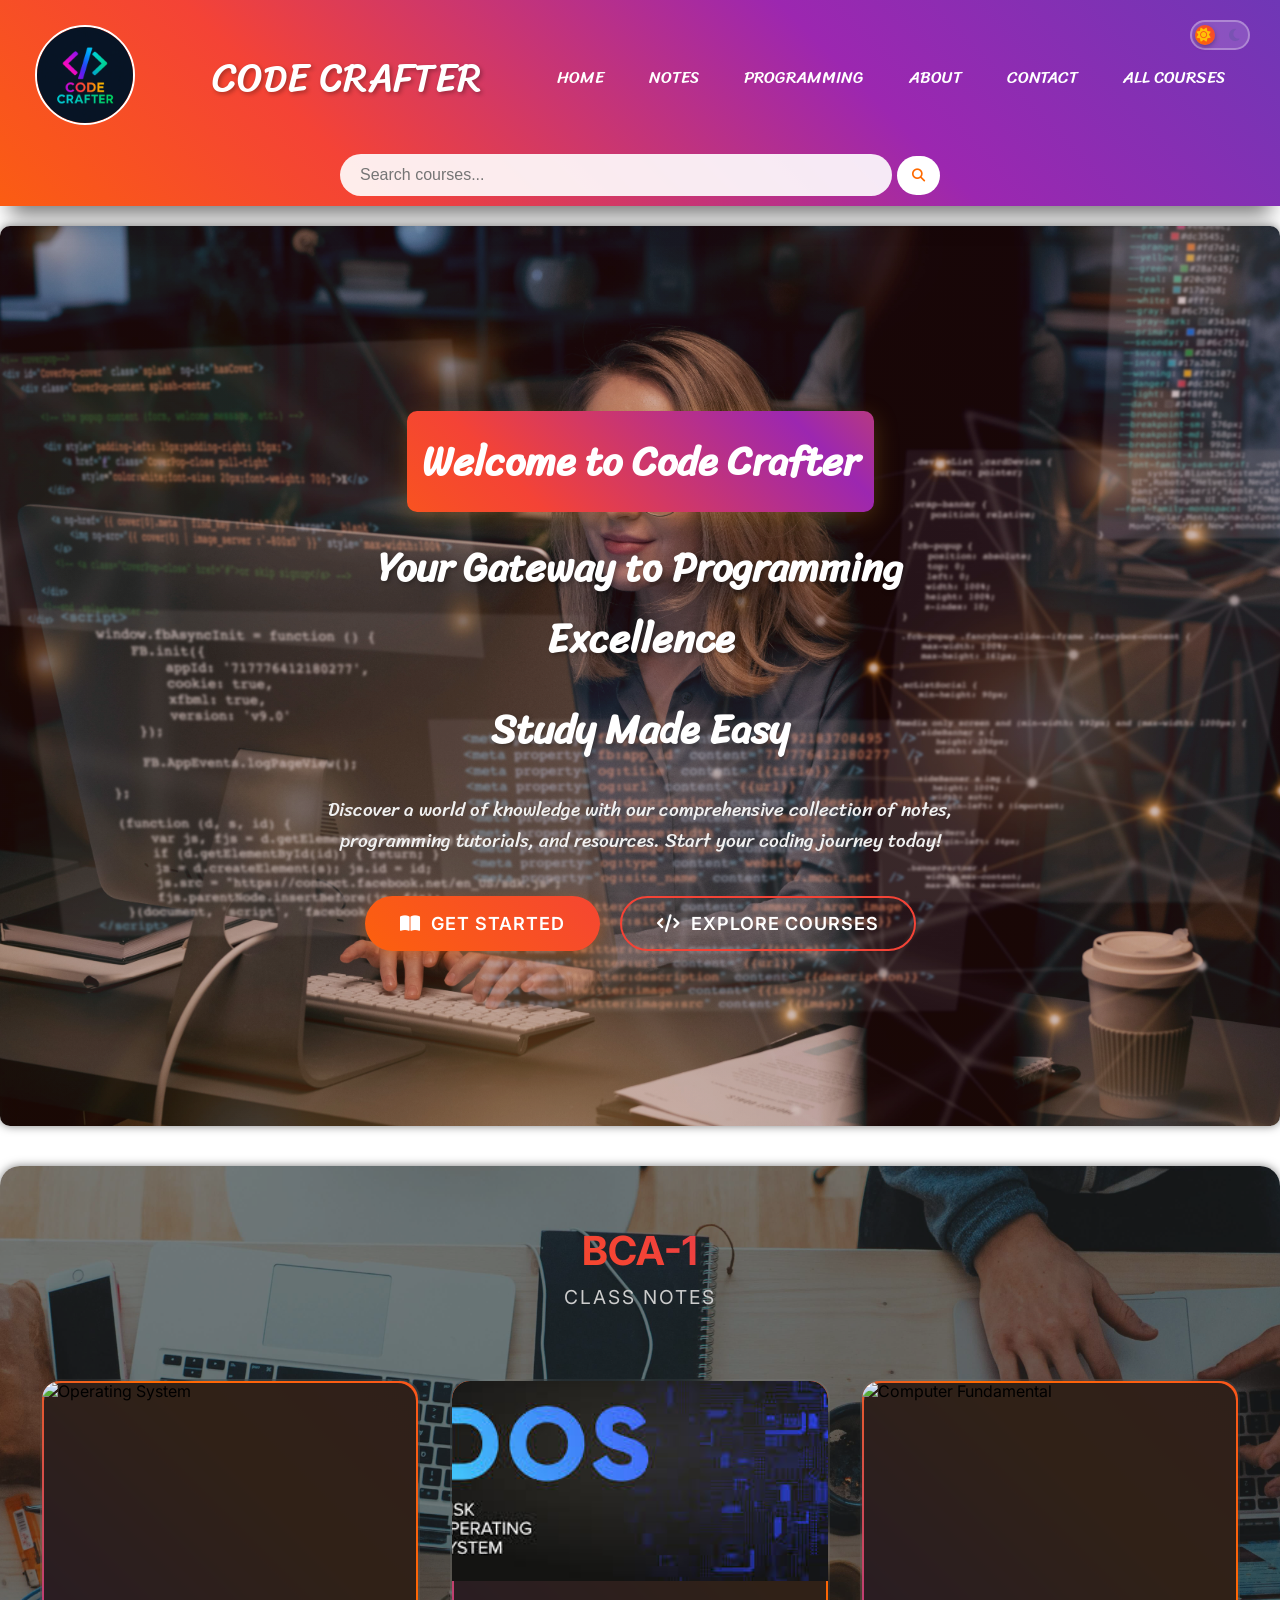
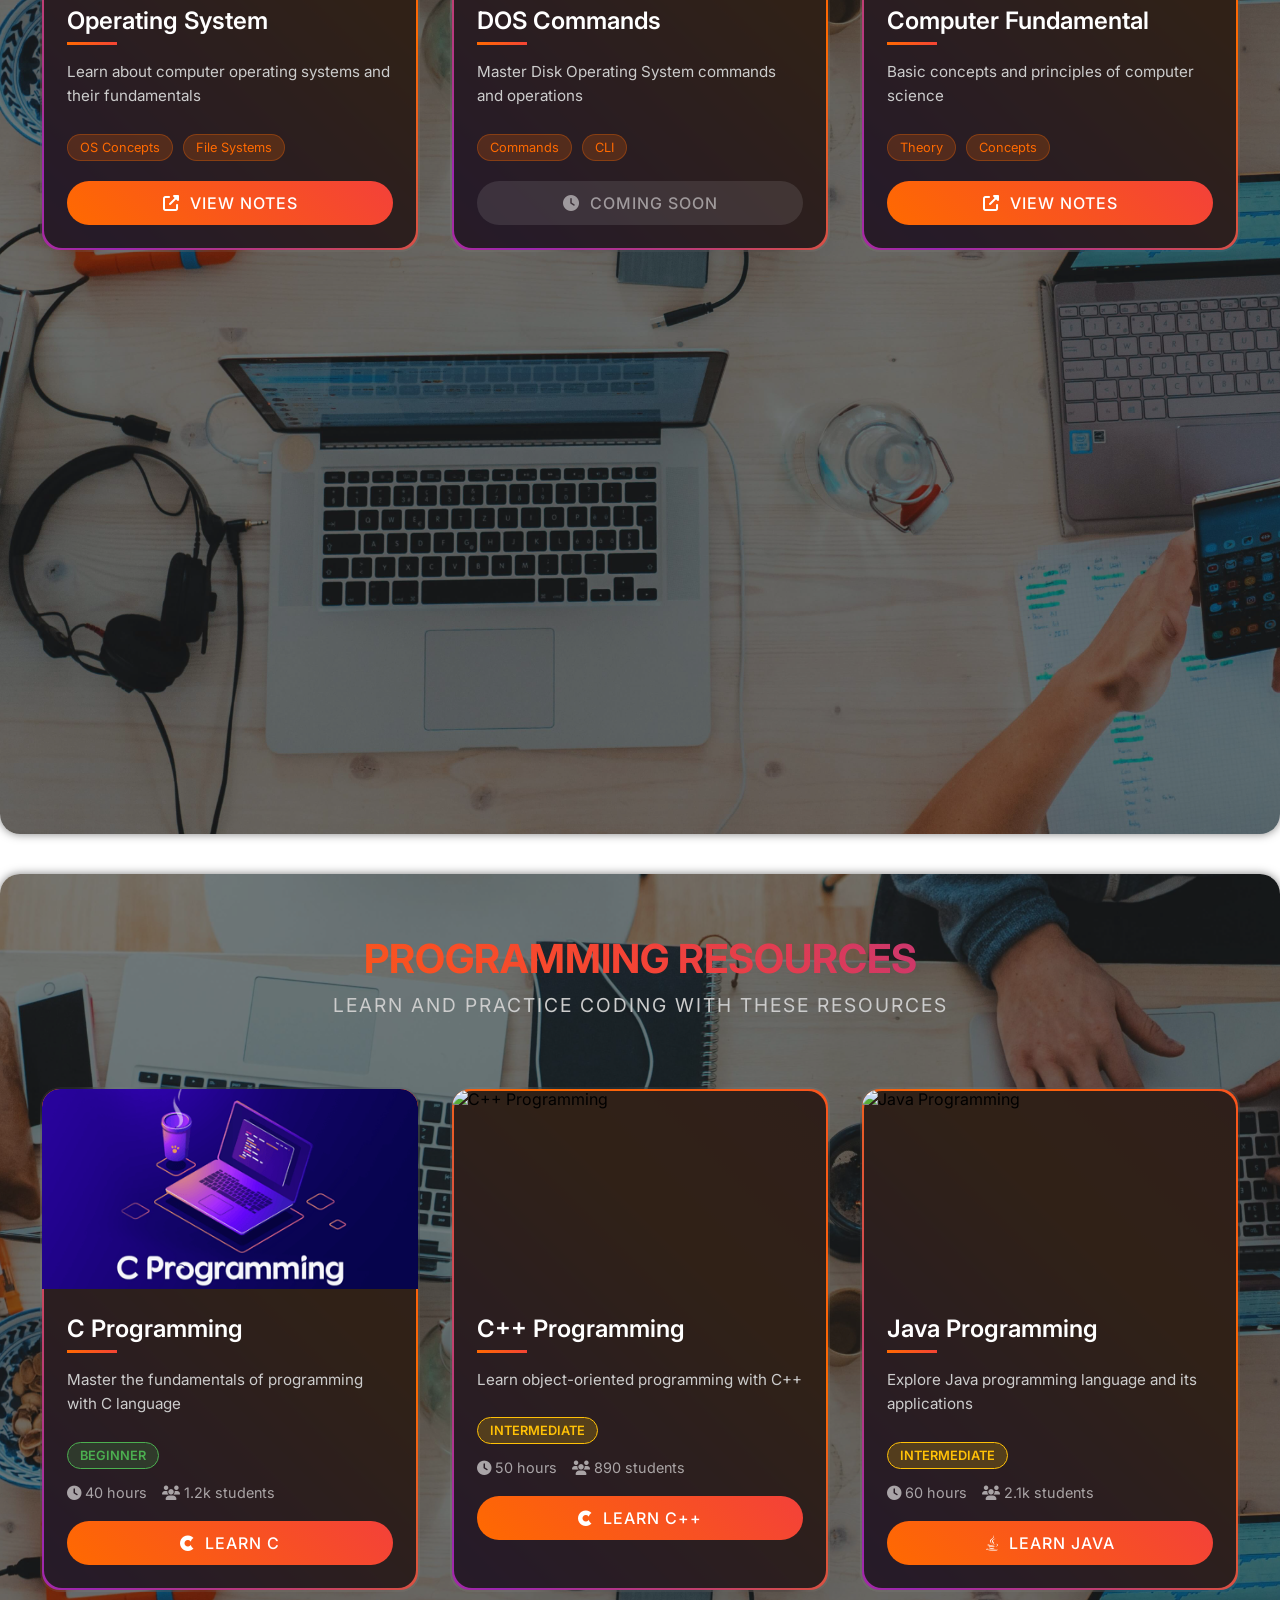
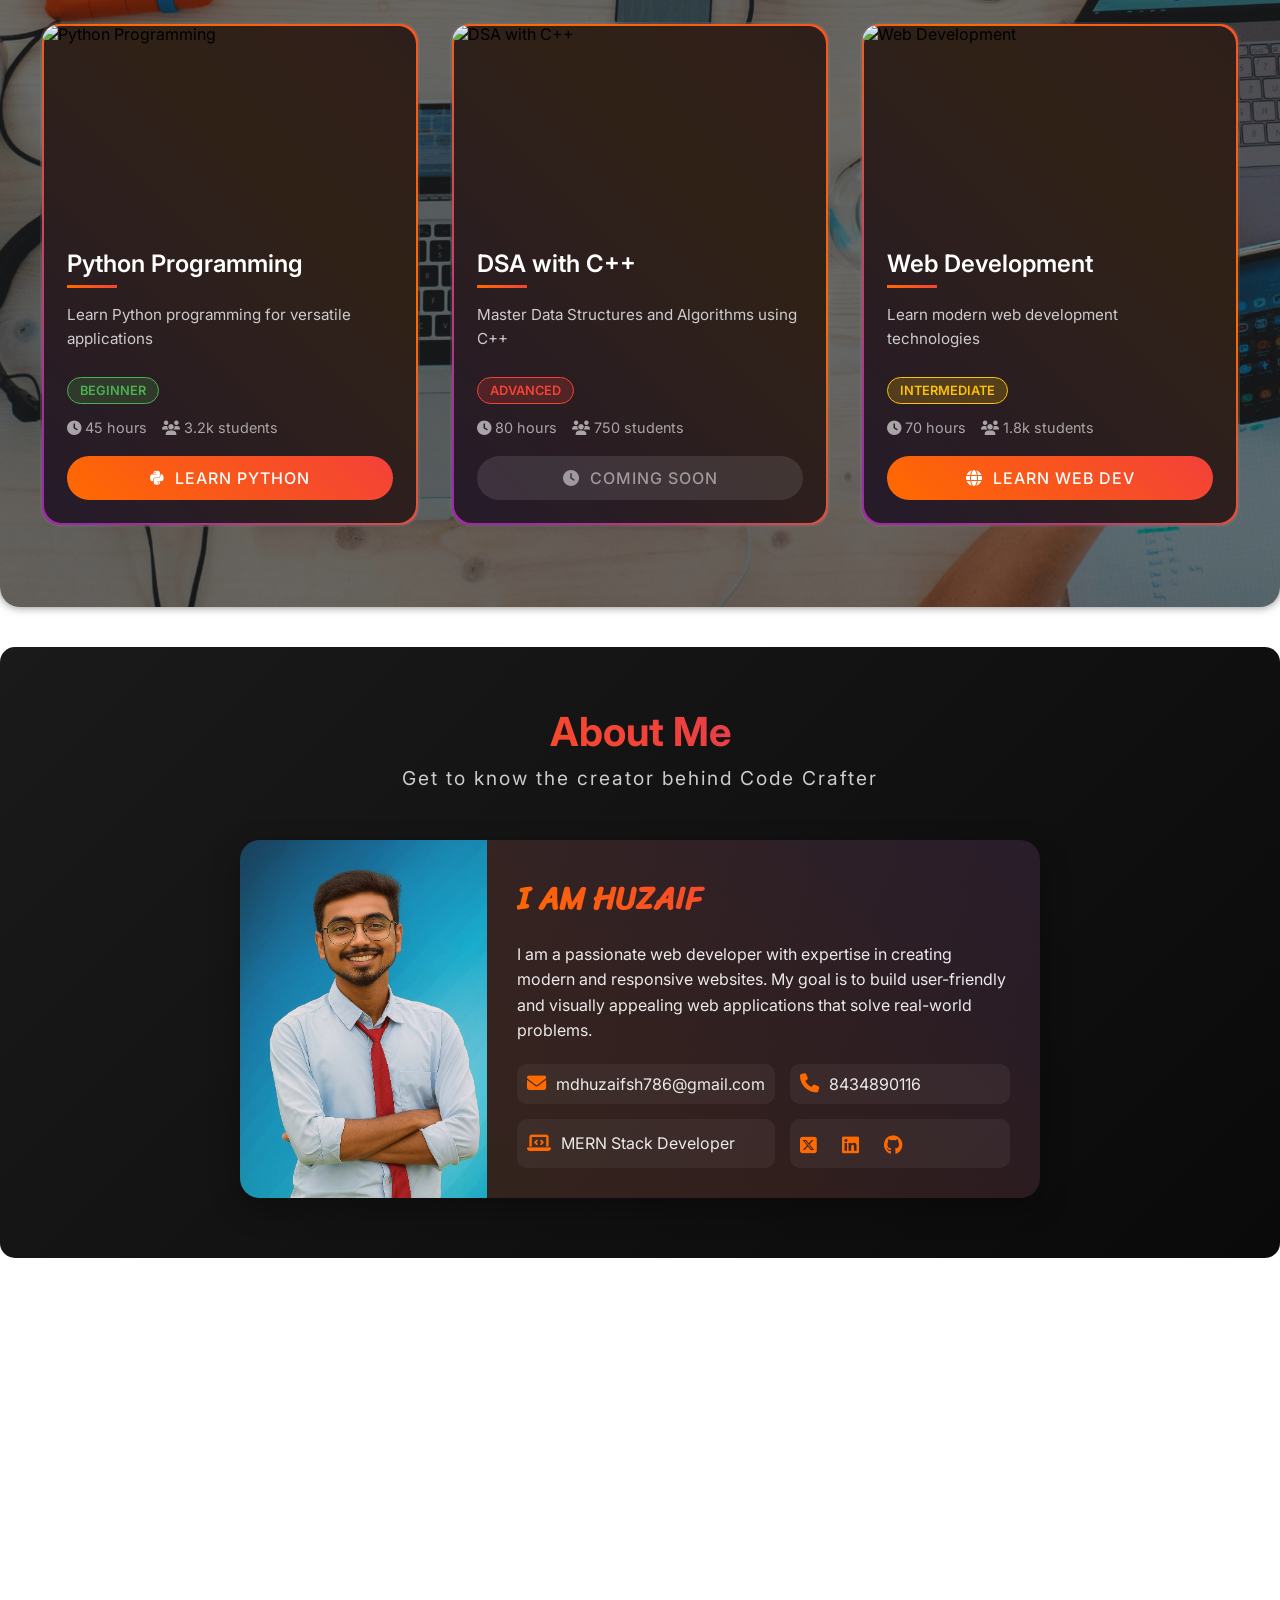
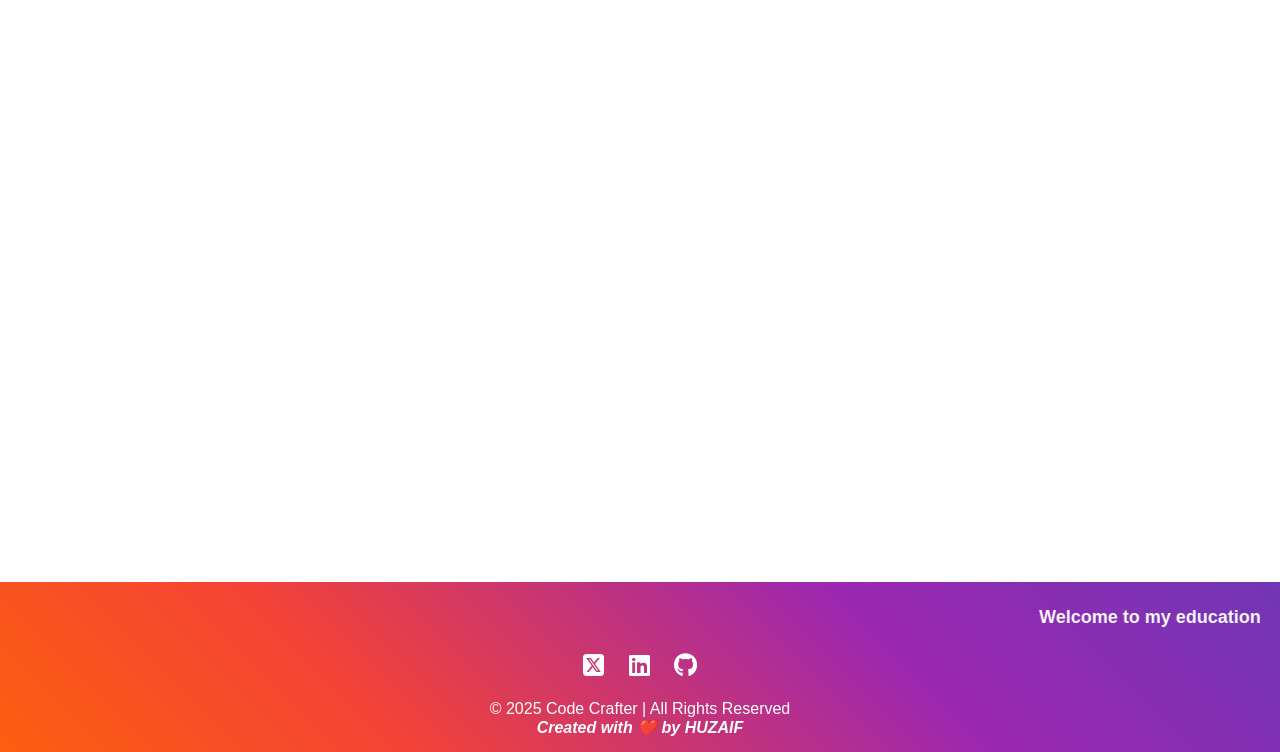
==== commit 530f0580: "new commit" ====
--- a/index.html
+++ b/index.html
@@ -1,524 +1,684 @@
 <!DOCTYPE html>
 <html lang="en">
-<head>
-    <meta charset="UTF-8">
-    <meta name="viewport" content="width=device-width, initial-scale=1.0">
+  <head>
+    <meta charset="UTF-8" />
+    <meta name="viewport" content="width=device-width, initial-scale=1.0" />
     <title>Code Crafter - Fast & Smooth Educational Platform</title>
-    
+
     <!-- Preconnect for faster loading -->
-    <link rel="preconnect" href="https://fonts.googleapis.com">
-    <link rel="preconnect" href="https://fonts.gstatic.com" crossorigin>
-    <link rel="preconnect" href="https://cdnjs.cloudflare.com">
-    
+    <link rel="preconnect" href="https://fonts.googleapis.com" />
+    <link rel="preconnect" href="https://fonts.gstatic.com" crossorigin />
+    <link rel="preconnect" href="https://cdnjs.cloudflare.com" />
+
     <!-- Critical CSS for faster rendering -->
     <style>
-        * { margin: 0; padding: 0; box-sizing: border-box; }
-        body { font-family: Arial, sans-serif; overflow-x: hidden; }
-        .loading-screen { 
-            position: fixed; top: 0; left: 0; width: 100%; height: 100%;
-            background: linear-gradient(135deg, #0a0a0a, #1a1a1a);
-            display: flex; justify-content: center; align-items: center;
-            z-index: 9999; transition: opacity 0.5s ease;
+      * {
+        margin: 0;
+        padding: 0;
+        box-sizing: border-box;
+      }
+      body {
+        font-family: Arial, sans-serif;
+        overflow-x: hidden;
+      }
+      .loading-screen {
+        position: fixed;
+        top: 0;
+        left: 0;
+        width: 100%;
+        height: 100%;
+        background: linear-gradient(135deg, #0a0a0a, #1a1a1a);
+        display: flex;
+        justify-content: center;
+        align-items: center;
+        z-index: 9999;
+        transition: opacity 0.5s ease;
+      }
+      .spinner {
+        width: 50px;
+        height: 50px;
+        border: 3px solid rgba(255, 106, 0, 0.3);
+        border-radius: 50%;
+        border-top-color: #ff6a00;
+        animation: spin 1s linear infinite;
+      }
+      @keyframes spin {
+        to {
+          transform: rotate(360deg);
         }
-        .spinner {
-            width: 50px; height: 50px; border: 3px solid rgba(255,106,0,0.3);
-            border-radius: 50%; border-top-color: #ff6a00;
-            animation: spin 1s linear infinite;
-        }
-        @keyframes spin { to { transform: rotate(360deg); } }
-        html { scroll-behavior: smooth; }
+      }
+      html {
+        scroll-behavior: smooth;
+      }
     </style>
-    
+
     <!-- External resources -->
-    <link href="https://cdnjs.cloudflare.com/ajax/libs/font-awesome/6.5.0/css/all.min.css" rel="stylesheet">
-    <link href="https://fonts.googleapis.com/css2?family=Sriracha&family=Inter:wght@300;400;500;600;700&display=swap" rel="stylesheet">
-    <link rel="stylesheet" href="style.css">
-</head>
-
-<body>
+    <link
+      href="https://cdnjs.cloudflare.com/ajax/libs/font-awesome/6.5.0/css/all.min.css"
+      rel="stylesheet"
+    />
+    <link
+      href="https://fonts.googleapis.com/css2?family=Sriracha&family=Inter:wght@300;400;500;600;700&display=swap"
+      rel="stylesheet"
+    />
+    <link rel="stylesheet" href="style.css" />
+  </head>
+
+  <body>
     <!-- Loading Screen -->
     <div id="loading-screen" class="loading-screen">
-        <div class="spinner"></div>
+      <div class="spinner"></div>
     </div>
 
     <!-- Header -->
     <header>
-        <nav class="navbar">
-            <div class="logo">
-                <img src="img/Crafter.png" alt="Code Crafter Logo" loading="eager">
-            </div>
-            <div class="name">CODE CRAFTER</div>
-            
-            <!-- Mobile Menu Toggle -->
-            <input type="checkbox" id="responsive_menu">
-            <label for="responsive_menu" class="menu-toggle"></label>
-            
-            <ul id="nav-links">
-                <li><a href="#home">Home</a></li>
-                <li><a href="#notes">Notes</a></li>
-                <li><a href="#programming">Programming</a></li>
-                <li><a href="#about">About</a></li>
-                <li><a href="#contact">Contact</a></li>
-                <li><a href="courses.html">All Courses</a></li>
-            </ul>
-        </nav>
-        
-        <!-- Font Awesome Theme Switch -->
-        <div class="theme-switch">
-            <input type="checkbox" id="theme-toggle" class="theme-checkbox">
-            <label for="theme-toggle" class="theme-label">
-                <i class="fas fa-sun light-icon"></i>
-                <i class="fas fa-moon dark-icon"></i>
-                <span class="toggle-slider"></span>
-            </label>
-        </div>
-        
-        <!-- Search Box -->
-        <div class="search-box">
-            <input type="text" id="search" placeholder="Search courses..." autocomplete="off">
-            <button class="search-btn" type="button">
-                <i class="fas fa-search"></i>
+      <nav class="navbar">
+        <div class="logo">
+          <img src="img/Crafter.png" alt="Code Crafter Logo" loading="eager" />
+        </div>
+        <div class="name">CODE CRAFTER</div>
+
+        <!-- Mobile Menu Toggle -->
+        <input type="checkbox" id="responsive_menu" />
+        <label for="responsive_menu" class="menu-toggle"></label>
+
+        <ul id="nav-links">
+          <li><a href="#home">Home</a></li>
+          <li><a href="#notes">Notes</a></li>
+          <li><a href="#programming">Programming</a></li>
+          <li><a href="#about">About</a></li>
+          <li><a href="#contact">Contact</a></li>
+          <li><a href="courses.html">All Courses</a></li>
+        </ul>
+      </nav>
+
+      <!-- Font Awesome Theme Switch -->
+      <div class="theme-switch">
+        <input type="checkbox" id="theme-toggle" class="theme-checkbox" />
+        <label for="theme-toggle" class="theme-label">
+          <i class="fas fa-sun light-icon"></i>
+          <i class="fas fa-moon dark-icon"></i>
+          <span class="toggle-slider"></span>
+        </label>
+      </div>
+
+      <!-- Search Box -->
+      <div class="search-box">
+        <input
+          type="text"
+          id="search"
+          placeholder="Search courses..."
+          autocomplete="off"
+        />
+        <button class="search-btn" type="button">
+          <i class="fas fa-search"></i>
+        </button>
+      </div>
+    </header>
+
+    <main>
+      <!-- Hero Section -->
+      <section id="home" class="hero-section">
+        <div class="hero-background"></div>
+        <div class="container">
+          <div class="content">
+            <div class="text-content">
+              <h1>
+                <span class="bg_hd animated-text">Welcome to Code Crafter</span>
+              </h1>
+              <h2 class="heading_title">
+                Your Gateway to Programming Excellence
+              </h2>
+              <h2 class="heading_title">Study Made Easy</h2>
+              <p class="title">
+                Discover a world of knowledge with our comprehensive collection
+                of notes, programming tutorials, and resources. Start your
+                coding journey today!
+              </p>
+              <div class="cta-buttons">
+                <a href="#notes" class="cta-button primary">
+                  <i class="fas fa-book-open"></i>
+                  Get Started
+                </a>
+                <a href="#programming" class="cta-button secondary">
+                  <i class="fas fa-code"></i>
+                  Explore Courses
+                </a>
+              </div>
+            </div>
+          </div>
+        </div>
+      </section>
+
+      <!-- Notes Section -->
+      <section id="notes" class="notes-section">
+        <div class="section-header">
+          <h2>BCA-1</h2>
+          <p class="section-subtitle">CLASS NOTES</p>
+        </div>
+
+        <div class="notes-grid">
+          <!-- Operating System Card -->
+          <div class="note-card" data-aos="fade-up">
+            <div class="card-image">
+              <img
+                src="https://www.telecomreviewafrica.com/wp-content/uploads/2019/12/Operating_systemsThe_heart_of_smartphones.jpg"
+                alt="Operating System"
+                loading="lazy"
+              />
+              <div class="card-overlay">
+                <i class="fas fa-desktop"></i>
+              </div>
+            </div>
+            <div class="card-content">
+              <h3>Operating System</h3>
+              <p>
+                Learn about computer operating systems and their fundamentals
+              </p>
+              <div class="card-tags">
+                <span class="tag">OS Concepts</span>
+                <span class="tag">File Systems</span>
+              </div>
+              <a
+                href="https://drive.google.com/drive/folders/1duUPkOh5MViFHGHNqMl9Bf_Nt8RSv8g2"
+                class="card-button"
+              >
+                <i class="fas fa-external-link-alt"></i>
+                View Notes
+              </a>
+            </div>
+          </div>
+
+          <!-- DOS Card -->
+          <div class="note-card" data-aos="fade-up" data-aos-delay="100">
+            <div class="card-image">
+              <img
+                src="[data-uri]"
+                alt="DOS Commands"
+                loading="lazy"
+              />
+              <div class="card-overlay">
+                <i class="fas fa-terminal"></i>
+              </div>
+            </div>
+            <div class="card-content">
+              <h3>DOS Commands</h3>
+              <p>Master Disk Operating System commands and operations</p>
+              <div class="card-tags">
+                <span class="tag">Commands</span>
+                <span class="tag">CLI</span>
+              </div>
+              <a href="#" class="card-button disabled">
+                <i class="fas fa-clock"></i>
+                Coming Soon
+              </a>
+            </div>
+          </div>
+
+          <!-- Computer Fundamental Card -->
+          <div class="note-card" data-aos="fade-up" data-aos-delay="200">
+            <div class="card-image">
+              <img
+                src="https://encrypted-tbn0.gstatic.com/images?q=tbn:ANd9GcR6-ZjEaldKvSqmiLp6MjMO4TZbGGXFWUScHw&s"
+                alt="Computer Fundamental"
+                loading="lazy"
+              />
+              <div class="card-overlay">
+                <i class="fas fa-microchip"></i>
+              </div>
+            </div>
+            <div class="card-content">
+              <h3>Computer Fundamental</h3>
+              <p>Basic concepts and principles of computer science</p>
+              <div class="card-tags">
+                <span class="tag">Theory</span>
+                <span class="tag">Concepts</span>
+              </div>
+              <a
+                href="https://drive.google.com/drive/folders/1Hf_QD_aYQLnoctBHhveLLw9rD3F2NIKO"
+                class="card-button"
+              >
+                <i class="fas fa-external-link-alt"></i>
+                View Notes
+              </a>
+            </div>
+          </div>
+
+          <!-- FOX-PRO Card -->
+          <div class="note-card" data-aos="fade-up" data-aos-delay="300">
+            <div class="card-image">
+              <img
+                src="https://encrypted-tbn0.gstatic.com/images?q=tbn:ANd9GcR-jK8Pzwu_m0SgZsQ5bKQ4ghim9vI9q2iXWA&s"
+                alt="FOX-PRO"
+                loading="lazy"
+              />
+              <div class="card-overlay">
+                <i class="fas fa-database"></i>
+              </div>
+            </div>
+            <div class="card-content">
+              <h3>FOX-PRO</h3>
+              <p>Database management and programming with FoxPro</p>
+              <div class="card-tags">
+                <span class="tag">Database</span>
+                <span class="tag">DBMS</span>
+              </div>
+              <a
+                href="https://drive.google.com/drive/folders/1HhznoqFeU6JzqlTiYwbg2jk4DL5Y9A7L"
+                class="card-button"
+              >
+                <i class="fas fa-external-link-alt"></i>
+                View Notes
+              </a>
+            </div>
+          </div>
+
+          <!-- Q-BASIC Card -->
+          <div class="note-card" data-aos="fade-up" data-aos-delay="400">
+            <div class="card-image">
+              <img
+                src="https://encrypted-tbn0.gstatic.com/images?q=tbn:ANd9GcQtFsuul9sB88FSJ8OOFKQTlHtD7i7Od0yayA&s"
+                alt="Q-BASIC"
+                loading="lazy"
+              />
+              <div class="card-overlay">
+                <i class="fas fa-code"></i>
+              </div>
+            </div>
+            <div class="card-content">
+              <h3>Q-BASIC</h3>
+              <p>Learn programming basics with Q-BASIC language</p>
+              <div class="card-tags">
+                <span class="tag">Programming</span>
+                <span class="tag">Basics</span>
+              </div>
+              <a href="#" class="card-button disabled">
+                <i class="fas fa-clock"></i>
+                Coming Soon
+              </a>
+            </div>
+          </div>
+
+          <!-- Mathematics Card -->
+          <div class="note-card" data-aos="fade-up" data-aos-delay="500">
+            <div class="card-image">
+              <img
+                src="https://encrypted-tbn0.gstatic.com/images?q=tbn:ANd9GcR0XJ-OiXU4RVcOwZOqskDH6iKg-eXPERCwtQ&s"
+                alt="Mathematics"
+                loading="lazy"
+              />
+              <div class="card-overlay">
+                <i class="fas fa-calculator"></i>
+              </div>
+            </div>
+            <div class="card-content">
+              <h3>Mathematics</h3>
+              <p>Mathematical concepts and problem-solving techniques</p>
+              <div class="card-tags">
+                <span class="tag">Algebra</span>
+                <span class="tag">Calculus</span>
+              </div>
+              <a href="#" class="card-button">
+                <i class="fas fa-external-link-alt"></i>
+                View Notes
+              </a>
+            </div>
+          </div>
+        </div>
+      </section>
+
+      <!-- Programming Section -->
+      <section id="programming" class="programming-section">
+        <div class="section-header">
+          <h2>PROGRAMMING RESOURCES</h2>
+          <p class="section-subtitle">
+            LEARN AND PRACTICE CODING WITH THESE RESOURCES
+          </p>
+        </div>
+
+        <div class="notes-grid">
+          <!-- C Programming Card -->
+          <div class="note-card" data-aos="fade-up">
+            <div class="card-image">
+              <img src="img/c_prog.png" alt="C Programming" loading="lazy" />
+              <div class="card-overlay">
+                <i class="fab fa-cuttlefish"></i>
+              </div>
+            </div>
+            <div class="card-content">
+              <h3>C Programming</h3>
+              <p>Master the fundamentals of programming with C language</p>
+              <div class="difficulty-badge beginner">Beginner</div>
+              <div class="card-stats">
+                <span><i class="fas fa-clock"></i> 40 hours</span>
+                <span><i class="fas fa-users"></i> 1.2k students</span>
+              </div>
+              <a
+                href="https://drive.google.com/drive/folders/1XgH5bAMhQD0tvWGapzWCVosb6nNYzSaA"
+                class="card-button"
+              >
+                <i class="fab fa-cuttlefish"></i>
+                Learn C
+              </a>
+            </div>
+          </div>
+
+          <!-- C++ Card -->
+          <div class="note-card" data-aos="fade-up" data-aos-delay="100">
+            <div class="card-image">
+              <img
+                src="https://encrypted-tbn0.gstatic.com/images?q=tbn:ANd9GcTl1ZRYPo8ODsbhdthjB1Ql6FyhveCgQHRldw&s"
+                alt="C++ Programming"
+                loading="lazy"
+              />
+              <div class="card-overlay">
+                <i class="fab fa-cuttlefish"></i>
+              </div>
+            </div>
+            <div class="card-content">
+              <h3>C++ Programming</h3>
+              <p>Learn object-oriented programming with C++</p>
+              <div class="difficulty-badge intermediate">Intermediate</div>
+              <div class="card-stats">
+                <span><i class="fas fa-clock"></i> 50 hours</span>
+                <span><i class="fas fa-users"></i> 890 students</span>
+              </div>
+              <a
+                href="https://drive.google.com/drive/folders/1XUUQ-VL5dYvZ0eYMMlEcoU-QzWMk4lt4"
+                class="card-button"
+              >
+                <i class="fab fa-cuttlefish"></i>
+                Learn C++
+              </a>
+            </div>
+          </div>
+
+          <!-- Java Card -->
+          <div class="note-card" data-aos="fade-up" data-aos-delay="200">
+            <div class="card-image">
+              <img
+                src="https://encrypted-tbn0.gstatic.com/images?q=tbn:ANd9GcT5Vi-9s2kE3foR4uscDulUfu_YQxlWsl1sFQ&s"
+                alt="Java Programming"
+                loading="lazy"
+              />
+              <div class="card-overlay">
+                <i class="fab fa-java"></i>
+              </div>
+            </div>
+            <div class="card-content">
+              <h3>Java Programming</h3>
+              <p>Explore Java programming language and its applications</p>
+              <div class="difficulty-badge intermediate">Intermediate</div>
+              <div class="card-stats">
+                <span><i class="fas fa-clock"></i> 60 hours</span>
+                <span><i class="fas fa-users"></i> 2.1k students</span>
+              </div>
+              <a
+                href="https://drive.google.com/drive/folders/1XjRI-J_iKhJmgyfoBayqGTZsVUYGW8e7"
+                class="card-button"
+              >
+                <i class="fab fa-java"></i>
+                Learn Java
+              </a>
+            </div>
+          </div>
+
+          <!-- Python Card -->
+          <div class="note-card" data-aos="fade-up" data-aos-delay="300">
+            <div class="card-image">
+              <img
+                src="https://media.licdn.com/dms/image/v2/D5612AQEz9KSuvhncQA/article-cover_image-shrink_600_2000/article-cover_image-shrink_600_2000/0/1704352101828?e=2147483647&v=beta&t=AhAuVx6qViPYYTfzEnK7ANwrvrysKCSLuNLw3qoTaQs"
+                alt="Python Programming"
+                loading="lazy"
+              />
+              <div class="card-overlay">
+                <i class="fab fa-python"></i>
+              </div>
+            </div>
+            <div class="card-content">
+              <h3>Python Programming</h3>
+              <p>Learn Python programming for versatile applications</p>
+              <div class="difficulty-badge beginner">Beginner</div>
+              <div class="card-stats">
+                <span><i class="fas fa-clock"></i> 45 hours</span>
+                <span><i class="fas fa-users"></i> 3.2k students</span>
+              </div>
+              <a
+                href="https://drive.google.com/drive/folders/1XvHQ1TrhuzdbsQJtqoJK85383fdyLmAO"
+                class="card-button"
+              >
+                <i class="fab fa-python"></i>
+                Learn Python
+              </a>
+            </div>
+          </div>
+
+          <!-- DSA Card -->
+          <div class="note-card" data-aos="fade-up" data-aos-delay="400">
+            <div class="card-image">
+              <img
+                src="https://encrypted-tbn0.gstatic.com/images?q=tbn:ANd9GcT-JoJhLX1-OJe_fx3ncmQ7vgFa2_XO89_7bg&s"
+                alt="DSA with C++"
+                loading="lazy"
+              />
+              <div class="card-overlay">
+                <i class="fas fa-project-diagram"></i>
+              </div>
+            </div>
+            <div class="card-content">
+              <h3>DSA with C++</h3>
+              <p>Master Data Structures and Algorithms using C++</p>
+              <div class="difficulty-badge advanced">Advanced</div>
+              <div class="card-stats">
+                <span><i class="fas fa-clock"></i> 80 hours</span>
+                <span><i class="fas fa-users"></i> 750 students</span>
+              </div>
+              <a href="#" class="card-button disabled">
+                <i class="fas fa-clock"></i>
+                Coming Soon
+              </a>
+            </div>
+          </div>
+
+          <!-- Web Development Card -->
+          <div class="note-card" data-aos="fade-up" data-aos-delay="500">
+            <div class="card-image">
+              <img
+                src="https://encrypted-tbn0.gstatic.com/images?q=tbn:ANd9GcSiEjBilP-PBEbL7NAsVh5jU2PEYPgaGhh8-g&s"
+                alt="Web Development"
+                loading="lazy"
+              />
+              <div class="card-overlay">
+                <i class="fas fa-globe"></i>
+              </div>
+            </div>
+            <div class="card-content">
+              <h3>Web Development</h3>
+              <p>Learn modern web development technologies</p>
+              <div class="difficulty-badge intermediate">Intermediate</div>
+              <div class="card-stats">
+                <span><i class="fas fa-clock"></i> 70 hours</span>
+                <span><i class="fas fa-users"></i> 1.8k students</span>
+              </div>
+              <a
+                href="https://drive.google.com/drive/folders/1aUBinq7h1MCZQtNgp0-5y8RZSIRQ5RnN"
+                class="card-button"
+              >
+                <i class="fas fa-globe"></i>
+                Learn Web Dev
+              </a>
+            </div>
+          </div>
+        </div>
+      </section>
+
+      <!-- About Section -->
+      <section id="about" class="personal-info-section">
+        <div class="section-header">
+          <h2>About Me</h2>
+          <p class="section-subtitle">
+            Get to know the creator behind Code Crafter
+          </p>
+        </div>
+
+        <div class="personal-card">
+          <div class="personal-image">
+            <img
+              src="img/huz_img.jpg"
+              alt="Huzaif Profile Picture"
+              loading="lazy"
+            />
+          </div>
+          <div class="personal-content">
+            <h2>I AM HUZAIF</h2>
+            <p>
+              I am a passionate web developer with expertise in creating modern
+              and responsive websites. My goal is to build user-friendly and
+              visually appealing web applications that solve real-world
+              problems.
+            </p>
+
+            <div class="personal-info">
+              <div class="info-item">
+                <i class="fas fa-envelope"></i>
+                <span>mdhuzaifsh786@gmail.com</span>
+              </div>
+              <div class="info-item">
+                <i class="fas fa-phone"></i>
+                <span>8434890116</span>
+              </div>
+              <div class="info-item">
+                <i class="fa-solid fa-laptop-code"></i>
+                <span>MERN Stack Developer</span>
+              </div>
+              <div class="info-item social-links">
+                <a href="https://x.com/huzaif_sheikh_1"
+                  ><i class="fa-brands fa-square-x-twitter"></i
+                ></a>
+                <a href="https://www.linkedin.com/in/huzaif-sheikh-6443a6330"
+                  ><i class="fab fa-linkedin"></i
+                ></a>
+                <a href="https://github.com/MdHuzaifa018/"
+                  ><i class="fab fa-github"></i
+                ></a>
+              </div>
+            </div>
+          </div>
+        </div>
+      </section>
+
+      <!-- Contact Section -->
+      <section id="contact" class="contact-section">
+        <div class="section-header">
+          <h2>Get In Touch</h2>
+          <p class="section-subtitle">
+            Have questions? Feel free to reach out!
+          </p>
+        </div>
+
+        <div class="contact-content">
+          <div class="contact-info">
+            <div class="contact-item">
+              <i class="fas fa-envelope"></i>
+              <div>
+                <h4>Email</h4>
+                <p>mdhuzaifsh786@gmail.com</p>
+              </div>
+            </div>
+            <div class="contact-item">
+              <i class="fas fa-phone"></i>
+              <div>
+                <h4>Phone</h4>
+                <p>+91 8434890116</p>
+              </div>
+            </div>
+            <div class="contact-item">
+              <i class="fas fa-map-marker-alt"></i>
+              <div>
+                <h4>Location</h4>
+                <p>India</p>
+              </div>
+            </div>
+          </div>
+
+          <form
+            class="contact-form"
+            action="https://formspree.io/f/xblbjjwp"
+            method="POST"
+          >
+            <div class="form-row">
+              <input type="text" name="name" placeholder="name" required />
+              <input type="email" name="email" placeholder="email" required />
+            </div>
+            <input type="text" name="subject" placeholder="Subject" required />
+            <textarea
+              name="message"
+              placeholder="Message"
+              rows="5"
+              required
+            ></textarea>
+            <button type="submit" class="submit-btn">
+              <span>Send Message</span>
+              <i class="fas fa-paper-plane"></i>
             </button>
-        </div>
-    </header>
-
-    <main>
-        <!-- Hero Section -->
-        <section id="home" class="hero-section">
-            <div class="hero-background"></div>
-            <div class="container">
-                <div class="content">
-                    <div class="text-content">
-                        <h1><span class="bg_hd animated-text">Welcome to Code Crafter</span></h1>
-                        <h2 class="heading_title">Your Gateway to Programming Excellence</h2>
-                        <h2 class="heading_title">Study Made Easy</h2>
-                        <p class="title">Discover a world of knowledge with our comprehensive collection of notes, programming tutorials, and resources. Start your coding journey today!</p>
-                        <div class="cta-buttons">
-                            <a href="#notes" class="cta-button primary">
-                                <i class="fas fa-book-open"></i>
-                                Get Started
-                            </a>
-                            <a href="#programming" class="cta-button secondary">
-                                <i class="fas fa-code"></i>
-                                Explore Courses
-                            </a>
-                        </div>
-                    </div>
-                </div>
-            </div>
-        </section>
-
-        <!-- Notes Section -->
-        <section id="notes" class="notes-section">
-            <div class="section-header">
-                <h2>BCA-1</h2>
-                <p class="section-subtitle">CLASS NOTES</p>
-            </div>
-
-            <div class="notes-grid">
-                <!-- Operating System Card -->
-                <div class="note-card" data-aos="fade-up">
-                    <div class="card-image">
-                        <img src="https://www.telecomreviewafrica.com/wp-content/uploads/2019/12/Operating_systemsThe_heart_of_smartphones.jpg" alt="Operating System" loading="lazy">
-                        <div class="card-overlay">
-                            <i class="fas fa-desktop"></i>
-                        </div>
-                    </div>
-                    <div class="card-content">
-                        <h3>Operating System</h3>
-                        <p>Learn about computer operating systems and their fundamentals</p>
-                        <div class="card-tags">
-                            <span class="tag">OS Concepts</span>
-                            <span class="tag">File Systems</span>
-                        </div>
-                        <a href="https://drive.google.com/drive/folders/1duUPkOh5MViFHGHNqMl9Bf_Nt8RSv8g2" class="card-button">
-                            <i class="fas fa-external-link-alt"></i>
-                            View Notes
-                        </a>
-                    </div>
-                </div>
-
-                <!-- DOS Card -->
-                <div class="note-card" data-aos="fade-up" data-aos-delay="100">
-                    <div class="card-image">
-                        <img src="[data-uri]" alt="DOS Commands" loading="lazy">
-                        <div class="card-overlay">
-                            <i class="fas fa-terminal"></i>
-                        </div>
-                    </div>
-                    <div class="card-content">
-                        <h3>DOS Commands</h3>
-                        <p>Master Disk Operating System commands and operations</p>
-                        <div class="card-tags">
-                            <span class="tag">Commands</span>
-                            <span class="tag">CLI</span>
-                        </div>
-                        <a href="#" class="card-button disabled">
-                            <i class="fas fa-clock"></i>
-                            Coming Soon
-                        </a>
-                    </div>
-                </div>
-
-                <!-- Computer Fundamental Card -->
-                <div class="note-card" data-aos="fade-up" data-aos-delay="200">
-                    <div class="card-image">
-                        <img src="https://encrypted-tbn0.gstatic.com/images?q=tbn:ANd9GcR6-ZjEaldKvSqmiLp6MjMO4TZbGGXFWUScHw&s" alt="Computer Fundamental" loading="lazy">
-                        <div class="card-overlay">
-                            <i class="fas fa-microchip"></i>
-                        </div>
-                    </div>
-                    <div class="card-content">
-                        <h3>Computer Fundamental</h3>
-                        <p>Basic concepts and principles of computer science</p>
-                        <div class="card-tags">
-                            <span class="tag">Theory</span>
-                            <span class="tag">Concepts</span>
-                        </div>
-                        <a href="https://drive.google.com/drive/folders/1Hf_QD_aYQLnoctBHhveLLw9rD3F2NIKO" class="card-button">
-                            <i class="fas fa-external-link-alt"></i>
-                            View Notes
-                        </a>
-                    </div>
-                </div>
-
-                <!-- FOX-PRO Card -->
-                <div class="note-card" data-aos="fade-up" data-aos-delay="300">
-                    <div class="card-image">
-                        <img src="https://encrypted-tbn0.gstatic.com/images?q=tbn:ANd9GcR-jK8Pzwu_m0SgZsQ5bKQ4ghim9vI9q2iXWA&s" alt="FOX-PRO" loading="lazy">
-                        <div class="card-overlay">
-                            <i class="fas fa-database"></i>
-                        </div>
-                    </div>
-                    <div class="card-content">
-                        <h3>FOX-PRO</h3>
-                        <p>Database management and programming with FoxPro</p>
-                        <div class="card-tags">
-                            <span class="tag">Database</span>
-                            <span class="tag">DBMS</span>
-                        </div>
-                        <a href="https://drive.google.com/drive/folders/1HhznoqFeU6JzqlTiYwbg2jk4DL5Y9A7L" class="card-button">
-                            <i class="fas fa-external-link-alt"></i>
-                            View Notes
-                        </a>
-                    </div>
-                </div>
-
-                <!-- Q-BASIC Card -->
-                <div class="note-card" data-aos="fade-up" data-aos-delay="400">
-                    <div class="card-image">
-                        <img src="https://encrypted-tbn0.gstatic.com/images?q=tbn:ANd9GcQtFsuul9sB88FSJ8OOFKQTlHtD7i7Od0yayA&s" alt="Q-BASIC" loading="lazy">
-                        <div class="card-overlay">
-                            <i class="fas fa-code"></i>
-                        </div>
-                    </div>
-                    <div class="card-content">
-                        <h3>Q-BASIC</h3>
-                        <p>Learn programming basics with Q-BASIC language</p>
-                        <div class="card-tags">
-                            <span class="tag">Programming</span>
-                            <span class="tag">Basics</span>
-                        </div>
-                        <a href="#" class="card-button disabled">
-                            <i class="fas fa-clock"></i>
-                            Coming Soon
-                        </a>
-                    </div>
-                </div>
-
-                <!-- Mathematics Card -->
-                <div class="note-card" data-aos="fade-up" data-aos-delay="500">
-                    <div class="card-image">
-                        <img src="https://encrypted-tbn0.gstatic.com/images?q=tbn:ANd9GcR0XJ-OiXU4RVcOwZOqskDH6iKg-eXPERCwtQ&s" alt="Mathematics" loading="lazy">
-                        <div class="card-overlay">
-                            <i class="fas fa-calculator"></i>
-                        </div>
-                    </div>
-                    <div class="card-content">
-                        <h3>Mathematics</h3>
-                        <p>Mathematical concepts and problem-solving techniques</p>
-                        <div class="card-tags">
-                            <span class="tag">Algebra</span>
-                            <span class="tag">Calculus</span>
-                        </div>
-                        <a href="#" class="card-button">
-                            <i class="fas fa-external-link-alt"></i>
-                            View Notes
-                        </a>
-                    </div>
-                </div>
-            </div>
-        </section>
-
-        <!-- Programming Section -->
-        <section id="programming" class="programming-section">
-            <div class="section-header">
-                <h2>PROGRAMMING RESOURCES</h2>
-                <p class="section-subtitle">LEARN AND PRACTICE CODING WITH THESE RESOURCES</p>
-            </div>
-
-            <div class="notes-grid">
-                <!-- C Programming Card -->
-                <div class="note-card" data-aos="fade-up">
-                    <div class="card-image">
-                        <img src="img/c_prog.png" alt="C Programming" loading="lazy">
-                        <div class="card-overlay">
-                            <i class="fab fa-cuttlefish"></i>
-                        </div>
-                    </div>
-                    <div class="card-content">
-                        <h3>C Programming</h3>
-                        <p>Master the fundamentals of programming with C language</p>
-                        <div class="difficulty-badge beginner">Beginner</div>
-                        <div class="card-stats">
-                            <span><i class="fas fa-clock"></i> 40 hours</span>
-                            <span><i class="fas fa-users"></i> 1.2k students</span>
-                        </div>
-                        <a href="https://drive.google.com/drive/folders/1XgH5bAMhQD0tvWGapzWCVosb6nNYzSaA" class="card-button">
-                            <i class="fab fa-cuttlefish"></i>
-                            Learn C
-                        </a>
-                    </div>
-                </div>
-
-                <!-- C++ Card -->
-                <div class="note-card" data-aos="fade-up" data-aos-delay="100">
-                    <div class="card-image">
-                        <img src="https://encrypted-tbn0.gstatic.com/images?q=tbn:ANd9GcTl1ZRYPo8ODsbhdthjB1Ql6FyhveCgQHRldw&s" alt="C++ Programming" loading="lazy">
-                        <div class="card-overlay">
-                            <i class="fab fa-cuttlefish"></i>
-                        </div>
-                    </div>
-                    <div class="card-content">
-                        <h3>C++ Programming</h3>
-                        <p>Learn object-oriented programming with C++</p>
-                        <div class="difficulty-badge intermediate">Intermediate</div>
-                        <div class="card-stats">
-                            <span><i class="fas fa-clock"></i> 50 hours</span>
-                            <span><i class="fas fa-users"></i> 890 students</span>
-                        </div>
-                        <a href="https://drive.google.com/drive/folders/1XUUQ-VL5dYvZ0eYMMlEcoU-QzWMk4lt4" class="card-button">
-                            <i class="fab fa-cuttlefish"></i>
-                            Learn C++
-                        </a>
-                    </div>
-                </div>
-
-                <!-- Java Card -->
-                <div class="note-card" data-aos="fade-up" data-aos-delay="200">
-                    <div class="card-image">
-                        <img src="https://encrypted-tbn0.gstatic.com/images?q=tbn:ANd9GcT5Vi-9s2kE3foR4uscDulUfu_YQxlWsl1sFQ&s" alt="Java Programming" loading="lazy">
-                        <div class="card-overlay">
-                            <i class="fab fa-java"></i>
-                        </div>
-                    </div>
-                    <div class="card-content">
-                        <h3>Java Programming</h3>
-                        <p>Explore Java programming language and its applications</p>
-                        <div class="difficulty-badge intermediate">Intermediate</div>
-                        <div class="card-stats">
-                            <span><i class="fas fa-clock"></i> 60 hours</span>
-                            <span><i class="fas fa-users"></i> 2.1k students</span>
-                        </div>
-                        <a href="https://drive.google.com/drive/folders/1XjRI-J_iKhJmgyfoBayqGTZsVUYGW8e7" class="card-button">
-                            <i class="fab fa-java"></i>
-                            Learn Java
-                        </a>
-                    </div>
-                </div>
-
-                <!-- Python Card -->
-                <div class="note-card" data-aos="fade-up" data-aos-delay="300">
-                    <div class="card-image">
-                        <img src="https://media.licdn.com/dms/image/v2/D5612AQEz9KSuvhncQA/article-cover_image-shrink_600_2000/article-cover_image-shrink_600_2000/0/1704352101828?e=2147483647&v=beta&t=AhAuVx6qViPYYTfzEnK7ANwrvrysKCSLuNLw3qoTaQs" alt="Python Programming" loading="lazy">
-                        <div class="card-overlay">
-                            <i class="fab fa-python"></i>
-                        </div>
-                    </div>
-                    <div class="card-content">
-                        <h3>Python Programming</h3>
-                        <p>Learn Python programming for versatile applications</p>
-                        <div class="difficulty-badge beginner">Beginner</div>
-                        <div class="card-stats">
-                            <span><i class="fas fa-clock"></i> 45 hours</span>
-                            <span><i class="fas fa-users"></i> 3.2k students</span>
-                        </div>
-                        <a href="https://drive.google.com/drive/folders/1XvHQ1TrhuzdbsQJtqoJK85383fdyLmAO" class="card-button">
-                            <i class="fab fa-python"></i>
-                            Learn Python
-                        </a>
-                    </div>
-                </div>
-
-                <!-- DSA Card -->
-                <div class="note-card" data-aos="fade-up" data-aos-delay="400">
-                    <div class="card-image">
-                        <img src="https://encrypted-tbn0.gstatic.com/images?q=tbn:ANd9GcT-JoJhLX1-OJe_fx3ncmQ7vgFa2_XO89_7bg&s" alt="DSA with C++" loading="lazy">
-                        <div class="card-overlay">
-                            <i class="fas fa-project-diagram"></i>
-                        </div>
-                    </div>
-                    <div class="card-content">
-                        <h3>DSA with C++</h3>
-                        <p>Master Data Structures and Algorithms using C++</p>
-                        <div class="difficulty-badge advanced">Advanced</div>
-                        <div class="card-stats">
-                            <span><i class="fas fa-clock"></i> 80 hours</span>
-                            <span><i class="fas fa-users"></i> 750 students</span>
-                        </div>
-                        <a href="#" class="card-button disabled">
-                            <i class="fas fa-clock"></i>
-                            Coming Soon
-                        </a>
-                    </div>
-                </div>
-
-                <!-- Web Development Card -->
-                <div class="note-card" data-aos="fade-up" data-aos-delay="500">
-                    <div class="card-image">
-                        <img src="https://encrypted-tbn0.gstatic.com/images?q=tbn:ANd9GcSiEjBilP-PBEbL7NAsVh5jU2PEYPgaGhh8-g&s" alt="Web Development" loading="lazy">
-                        <div class="card-overlay">
-                            <i class="fas fa-globe"></i>
-                        </div>
-                    </div>
-                    <div class="card-content">
-                        <h3>Web Development</h3>
-                        <p>Learn modern web development technologies</p>
-                        <div class="difficulty-badge intermediate">Intermediate</div>
-                        <div class="card-stats">
-                            <span><i class="fas fa-clock"></i> 70 hours</span>
-                            <span><i class="fas fa-users"></i> 1.8k students</span>
-                        </div>
-                        <a href="https://drive.google.com/drive/folders/1aUBinq7h1MCZQtNgp0-5y8RZSIRQ5RnN" class="card-button">
-                            <i class="fas fa-globe"></i>
-                            Learn Web Dev
-                        </a>
-                    </div>
-                </div>
-            </div>
-        </section>
-
-        <!-- About Section -->
-        <section id="about" class="personal-info-section">
-            <div class="section-header">
-                <h2>About Me</h2>
-                <p class="section-subtitle">Get to know the creator behind Code Crafter</p>
-            </div>
-            
-            <div class="personal-card">
-                <div class="personal-image">
-                    <img src="img/huz_img.jpg" alt="Huzaif Profile Picture" loading="lazy">
-                </div>
-                <div class="personal-content">
-                    <h2>I AM HUZAIF</h2>
-                    <p>I am a passionate web developer with expertise in creating modern and responsive websites. My goal is to build user-friendly and visually appealing web applications that solve real-world problems.</p>
-                    
-                    <div class="personal-info">
-                        <div class="info-item">
-                            <i class="fas fa-envelope"></i>
-                            <span>mdhuzaifsh786@gmail.com</span>
-                        </div>
-                        <div class="info-item">
-                            <i class="fas fa-phone"></i>
-                            <span>8434890116</span>
-                        </div>
-                        <div class="info-item">
-                            <i class="fa-solid fa-laptop-code"></i>
-                            <span>MERN Stack Developer</span>
-                        </div>
-                        <div class="info-item social-links">
-                            <a href="#"><i class="fa-brands fa-square-x-twitter"></i></a>
-                            <a href="#"><i class="fab fa-linkedin"></i></a>
-                            <a href="#"><i class="fab fa-github"></i></a>
-                        </div>
-                    </div>
-                </div>
-            </div>
-        </section>
-
-        <!-- Contact Section -->
-        <section id="contact" class="contact-section">
-            <div class="section-header">
-                <h2>Get In Touch</h2>
-                <p class="section-subtitle">Have questions? Feel free to reach out!</p>
-            </div>
-            
-            <div class="contact-content">
-                <div class="contact-info">
-                    <div class="contact-item">
-                        <i class="fas fa-envelope"></i>
-                        <div>
-                            <h4>Email</h4>
-                            <p>mdhuzaifsh786@gmail.com</p>
-                        </div>
-                    </div>
-                    <div class="contact-item">
-                        <i class="fas fa-phone"></i>
-                        <div>
-                            <h4>Phone</h4>
-                            <p>+91 8434890116</p>
-                        </div>
-                    </div>
-                    <div class="contact-item">
-                        <i class="fas fa-map-marker-alt"></i>
-                        <div>
-                            <h4>Location</h4>
-                            <p>India</p>
-                        </div>
-                    </div>
-                </div>
-                
-                <form class="contact-form">
-                    <div class="form-row">
-                        <input type="text" placeholder="Your Name" required>
-                        <input type="email" placeholder="Your Email" required>
-                    </div>
-                    <input type="text" placeholder="Subject" required>
-                    <textarea placeholder="Your Message" rows="5" required></textarea>
-                    <button type="submit" class="submit-btn">
-                        <span>Send Message</span>
-                        <i class="fas fa-paper-plane"></i>
-                    </button>
-                </form>
-            </div>
-        </section>
-
-        <!-- Newsletter Section -->
-        <section class="newsletter-section">
-            <div class="newsletter-content">
-                <h3>Stay Updated</h3>
-                <p>Subscribe to get the latest courses and programming resources</p>
-                <div class="newsletter-form">
-                    <input type="email" placeholder="Enter your email" required>
-                    <button type="button">
-                        <i class="fas fa-bell"></i>
-                        Subscribe
-                    </button>
-                </div>
-            </div>
-        </section>
+          </form>
+        </div>
+      </section>
+
+      <!-- Newsletter Section -->
+      <section class="newsletter-section">
+        <div class="newsletter-content">
+          <h3>Stay Updated</h3>
+          <p>Subscribe to get the latest courses and programming resources</p>
+          <form
+            class="newsletter-form"
+            action="https://formspree.io/f/xblbjjwp"
+            method="POST"
+          >
+            <input
+              type="email"
+              name="email"
+              placeholder="Enter your email"
+              required
+            />
+            <button type="submit" class="newsletter-btn">
+              <i class="fas fa-bell"></i>
+              Subscribe
+            </button>
+          </form>
+        </div>
+      </section>
     </main>
 
     <!-- Footer -->
     <footer>
-        <div class="footer-content">
-            <marquee>Welcome to my education website! Feel free to explore and get in touch.</marquee>
-            <div class="social-links">
-                <a href="#"><i class="fa-brands fa-square-x-twitter"></i></a>
-                <a href="#"><i class="fab fa-linkedin"></i></a>
-                <a href="#"><i class="fab fa-github"></i></a>
-            </div>
-            <p>&copy; 2025 Code Crafter | All Rights Reserved</p>
-            <p class="author">Created with ❤️ by HUZAIF</p>
-        </div>
+      <div class="footer-content">
+        <marquee
+          >Welcome to my education website! Feel free to explore and get in
+          touch.</marquee
+        >
+        <div class="social-links">
+          <a href="https://x.com/huzaif_sheikh_1"
+            ><i class="fa-brands fa-square-x-twitter"></i
+          ></a>
+          <a href="https://www.linkedin.com/in/huzaif-sheikh-6443a6330/"
+            ><i class="fab fa-linkedin"></i
+          ></a>
+          <a href="https://github.com/MdHuzaifa018/"
+            ><i class="fab fa-github"></i
+          ></a>
+        </div>
+        <p>&copy; 2025 Code Crafter | All Rights Reserved</p>
+        <p class="author">Created with ❤️ by HUZAIF</p>
+      </div>
     </footer>
 
     <!-- Back to Top Button -->
     <button id="back-to-top" class="back-to-top" aria-label="Back to top">
-        <i class="fas fa-arrow-up"></i>
+      <i class="fas fa-arrow-up"></i>
     </button>
 
     <!-- Scripts -->
     <script src="script.js" defer></script>
-</body>
+  </body>
 </html>
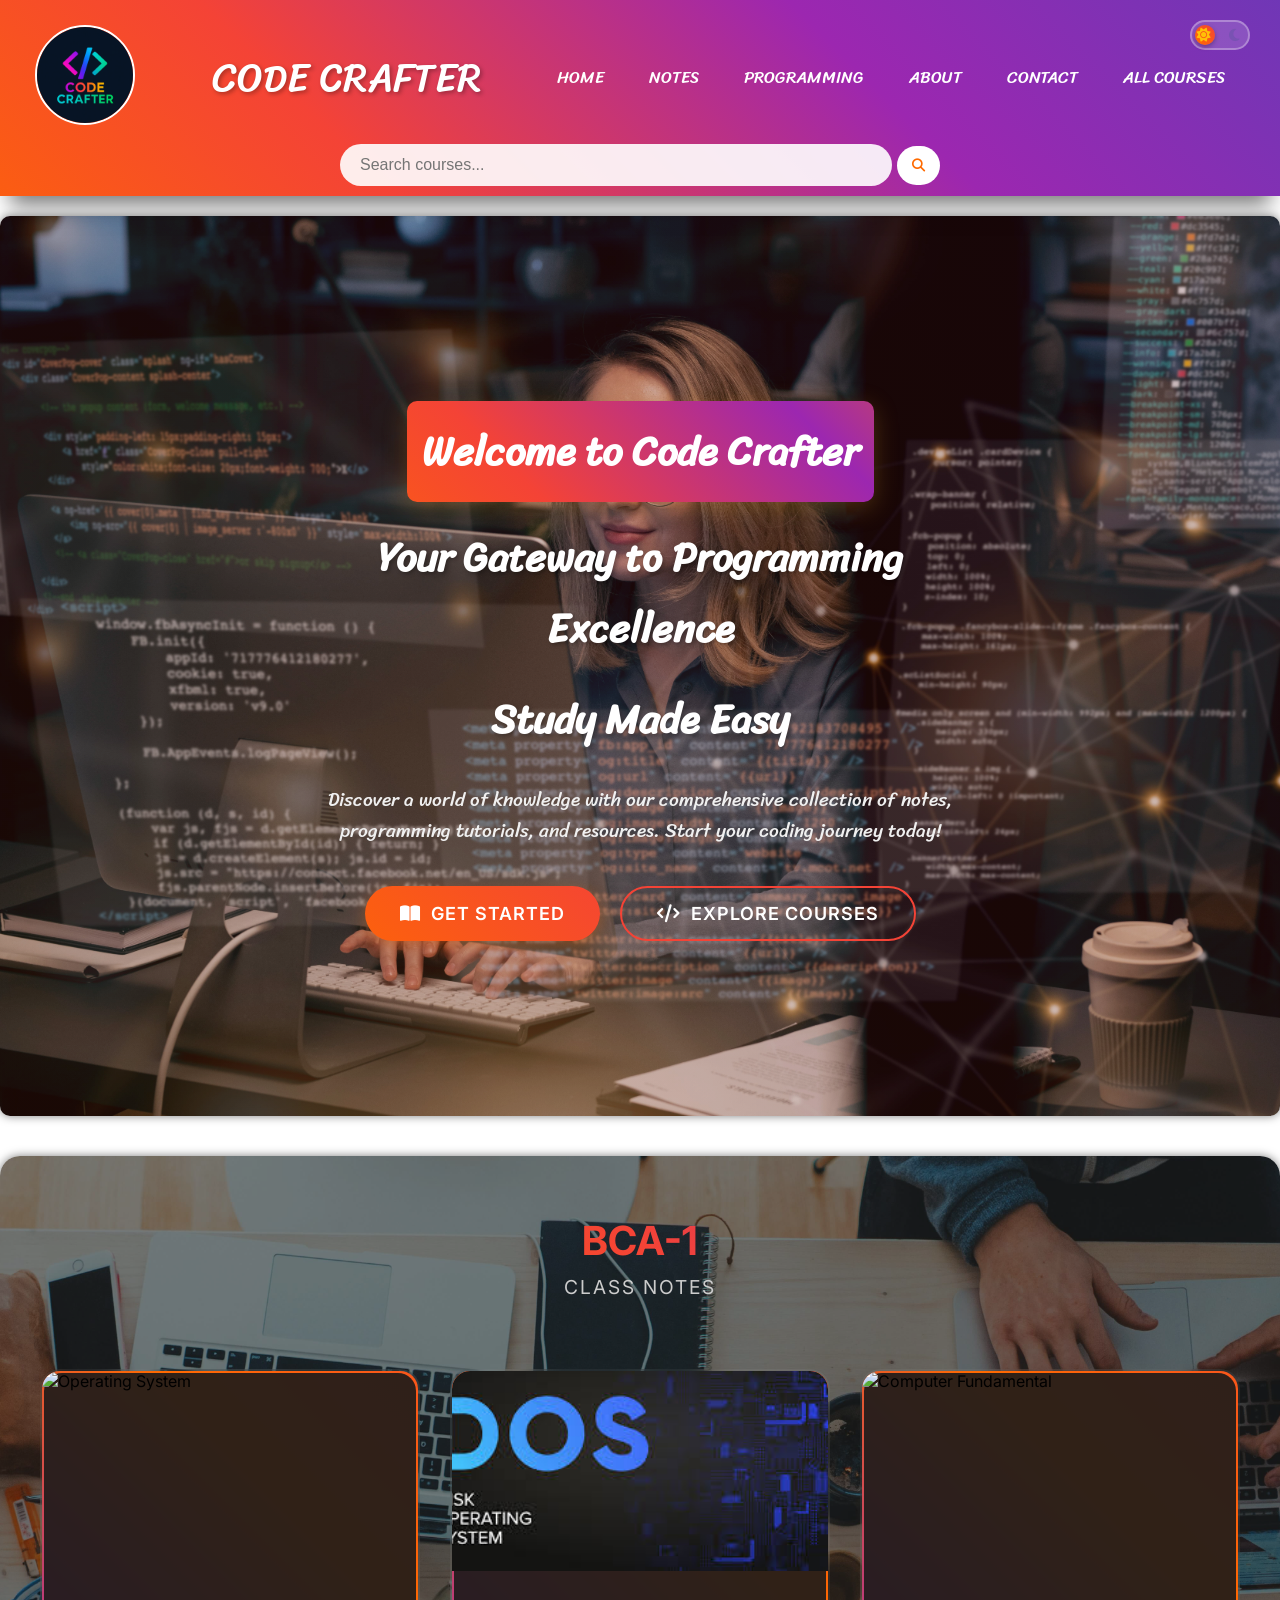
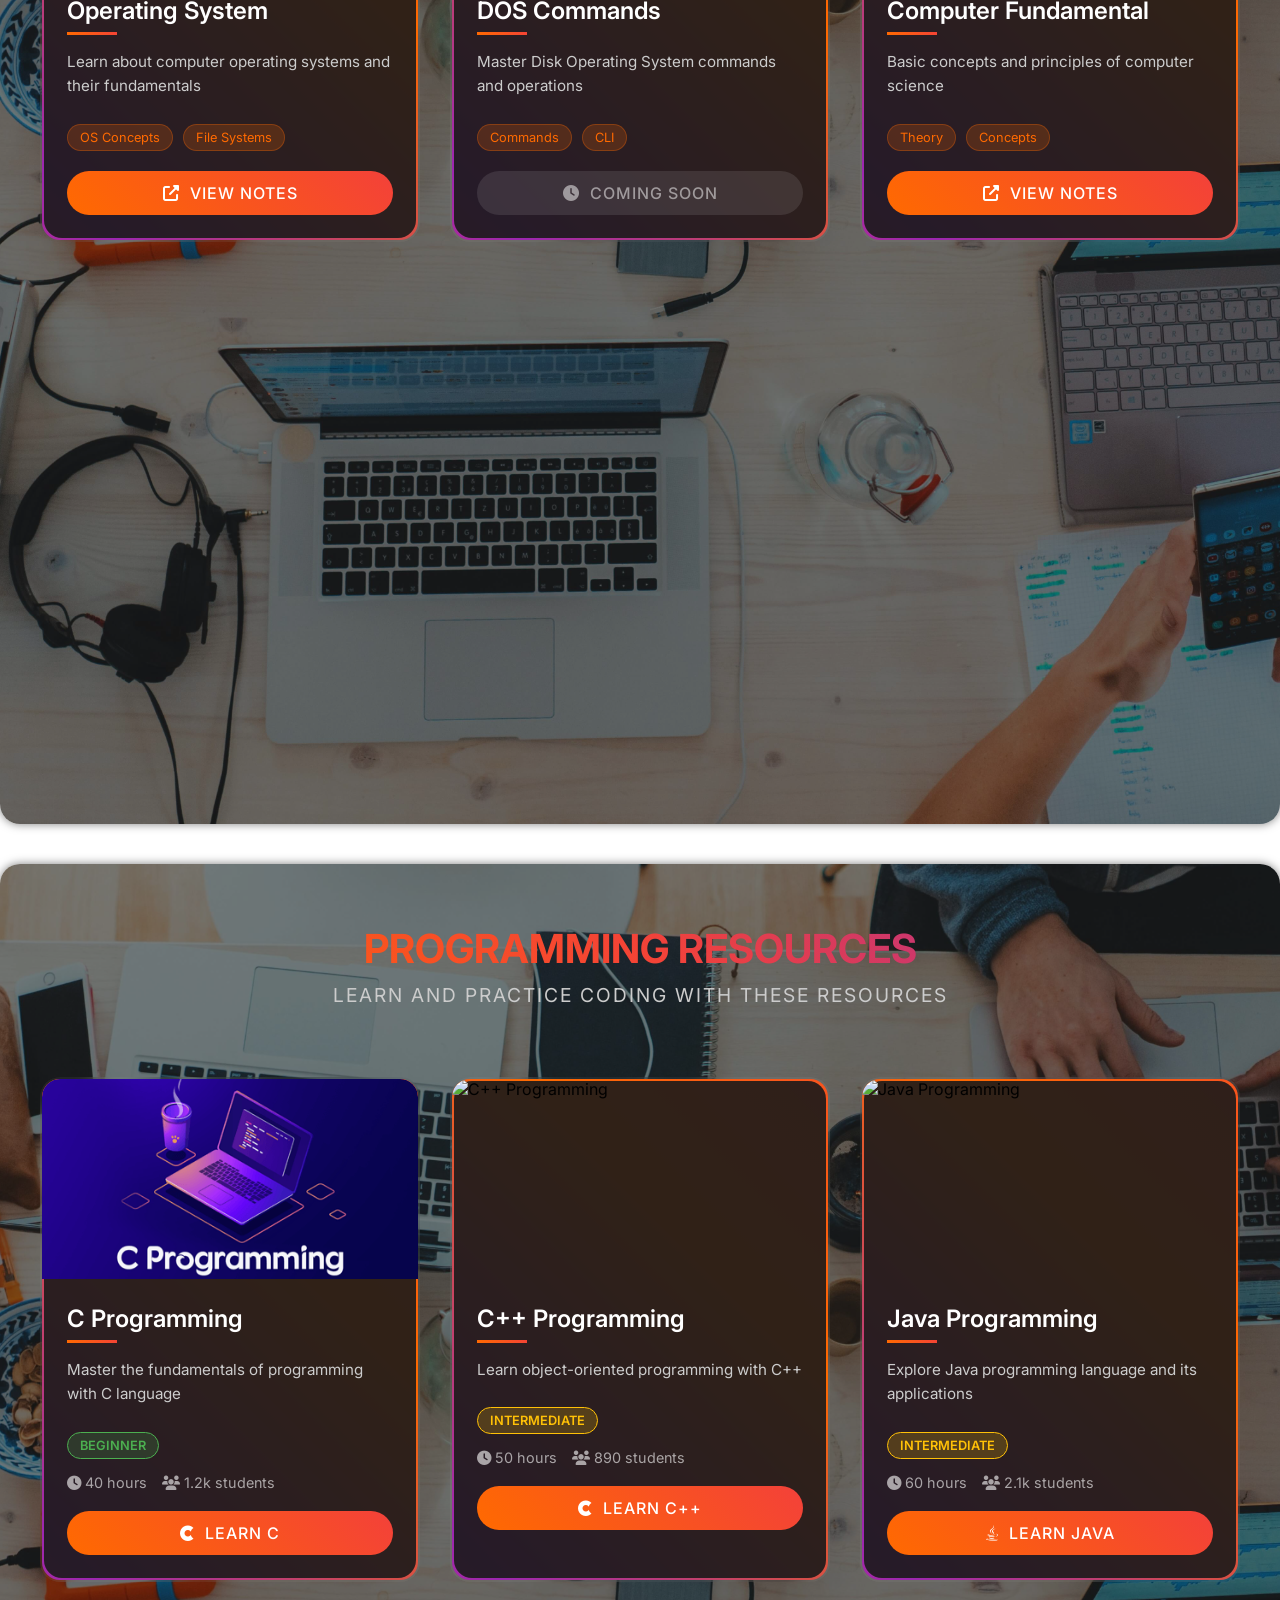
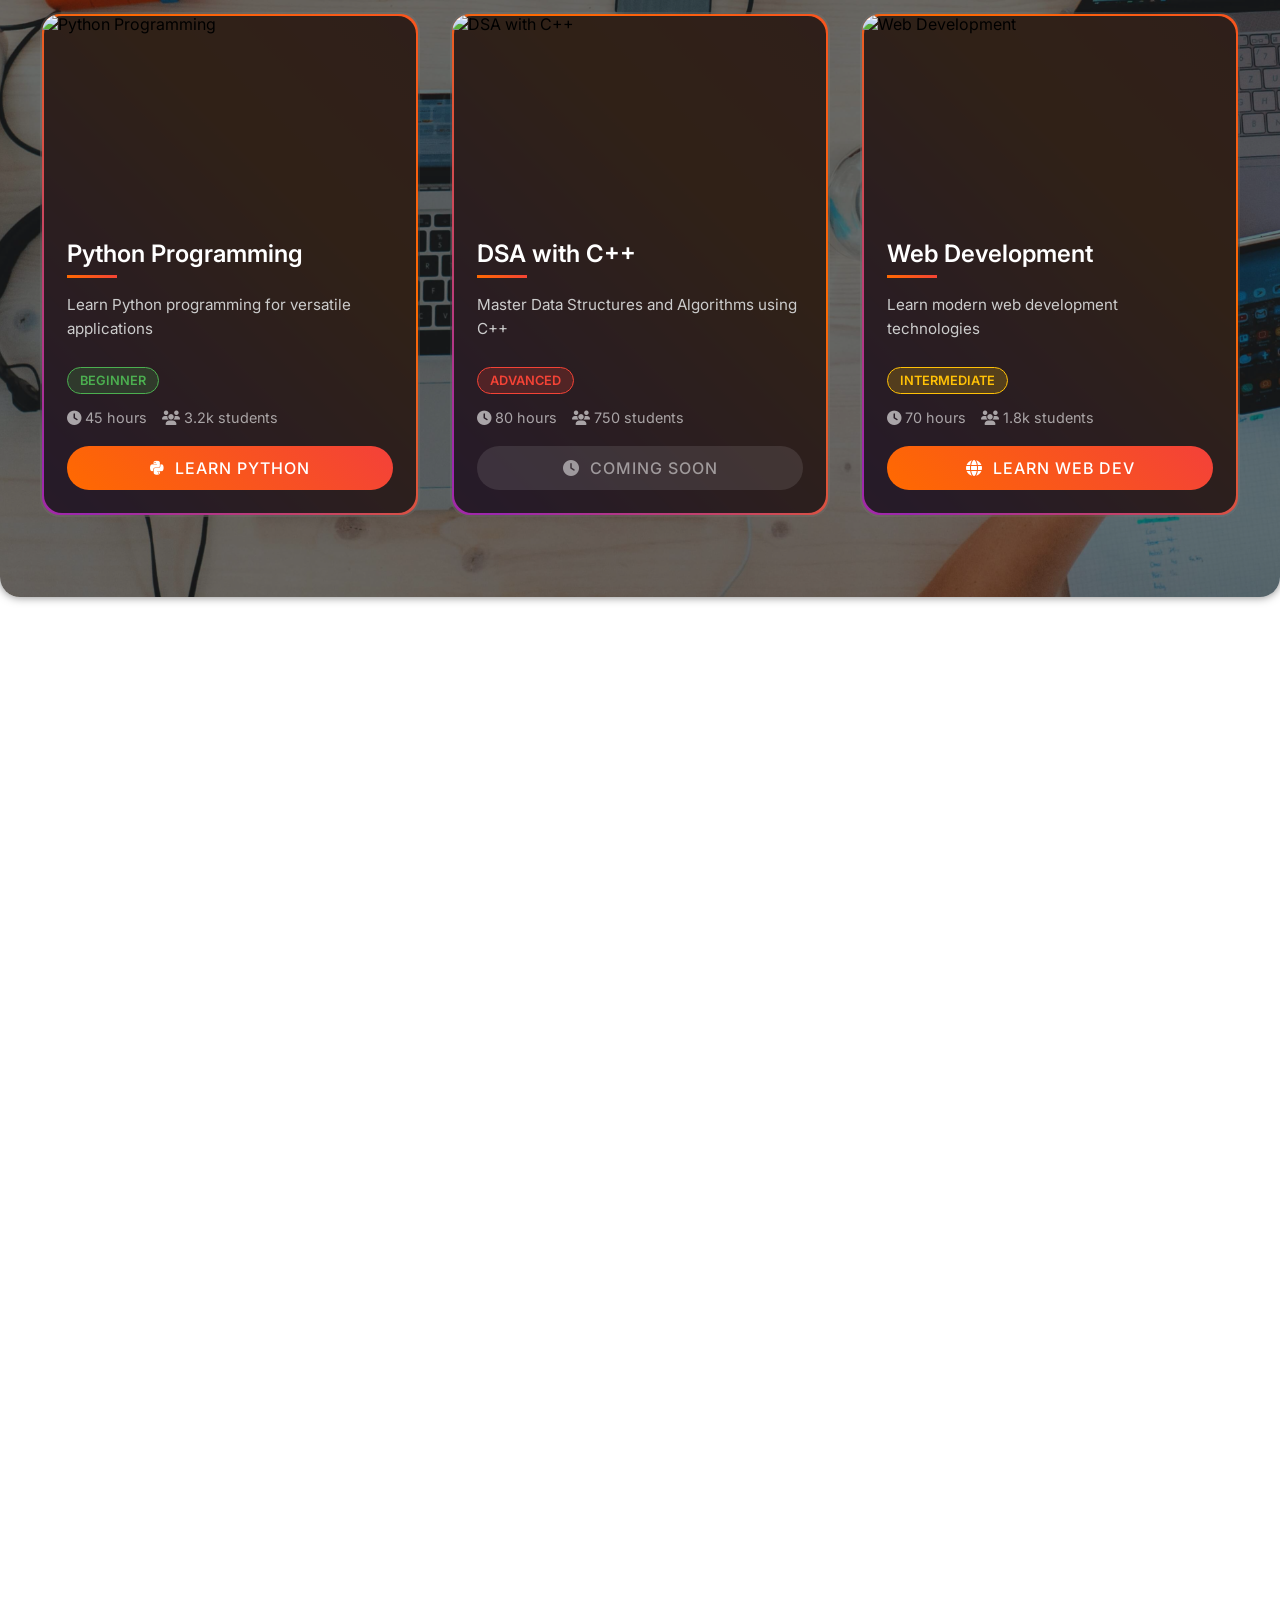
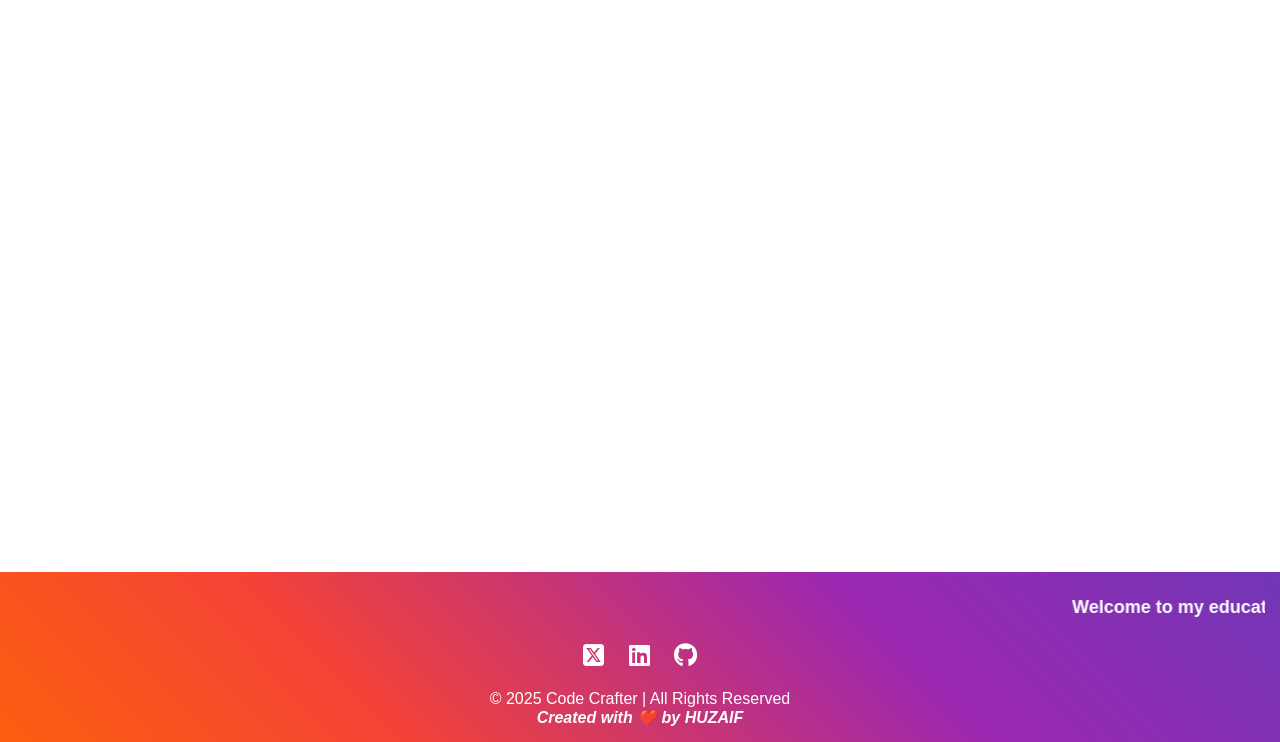
==== commit 7d75aed5: "new commit" ====
--- a/index.html
+++ b/index.html
@@ -162,7 +162,7 @@
           <div class="note-card" data-aos="fade-up">
             <div class="card-image">
               <img
-                src="https://www.telecomreviewafrica.com/wp-content/uploads/2019/12/Operating_systemsThe_heart_of_smartphones.jpg"
+                src="https://cdn.hswstatic.com/gif/computer-operating-sytem.jpg"
                 alt="Operating System"
                 loading="lazy"
               />
--- a/style.css
+++ b/style.css
@@ -287,7 +287,7 @@
 .search-box {
     display: flex;
     align-items: center;
-    margin-top: 10px;
+    margin-top: 0px;
     max-width: 600px;
     margin-left: auto;
     margin-right: auto;
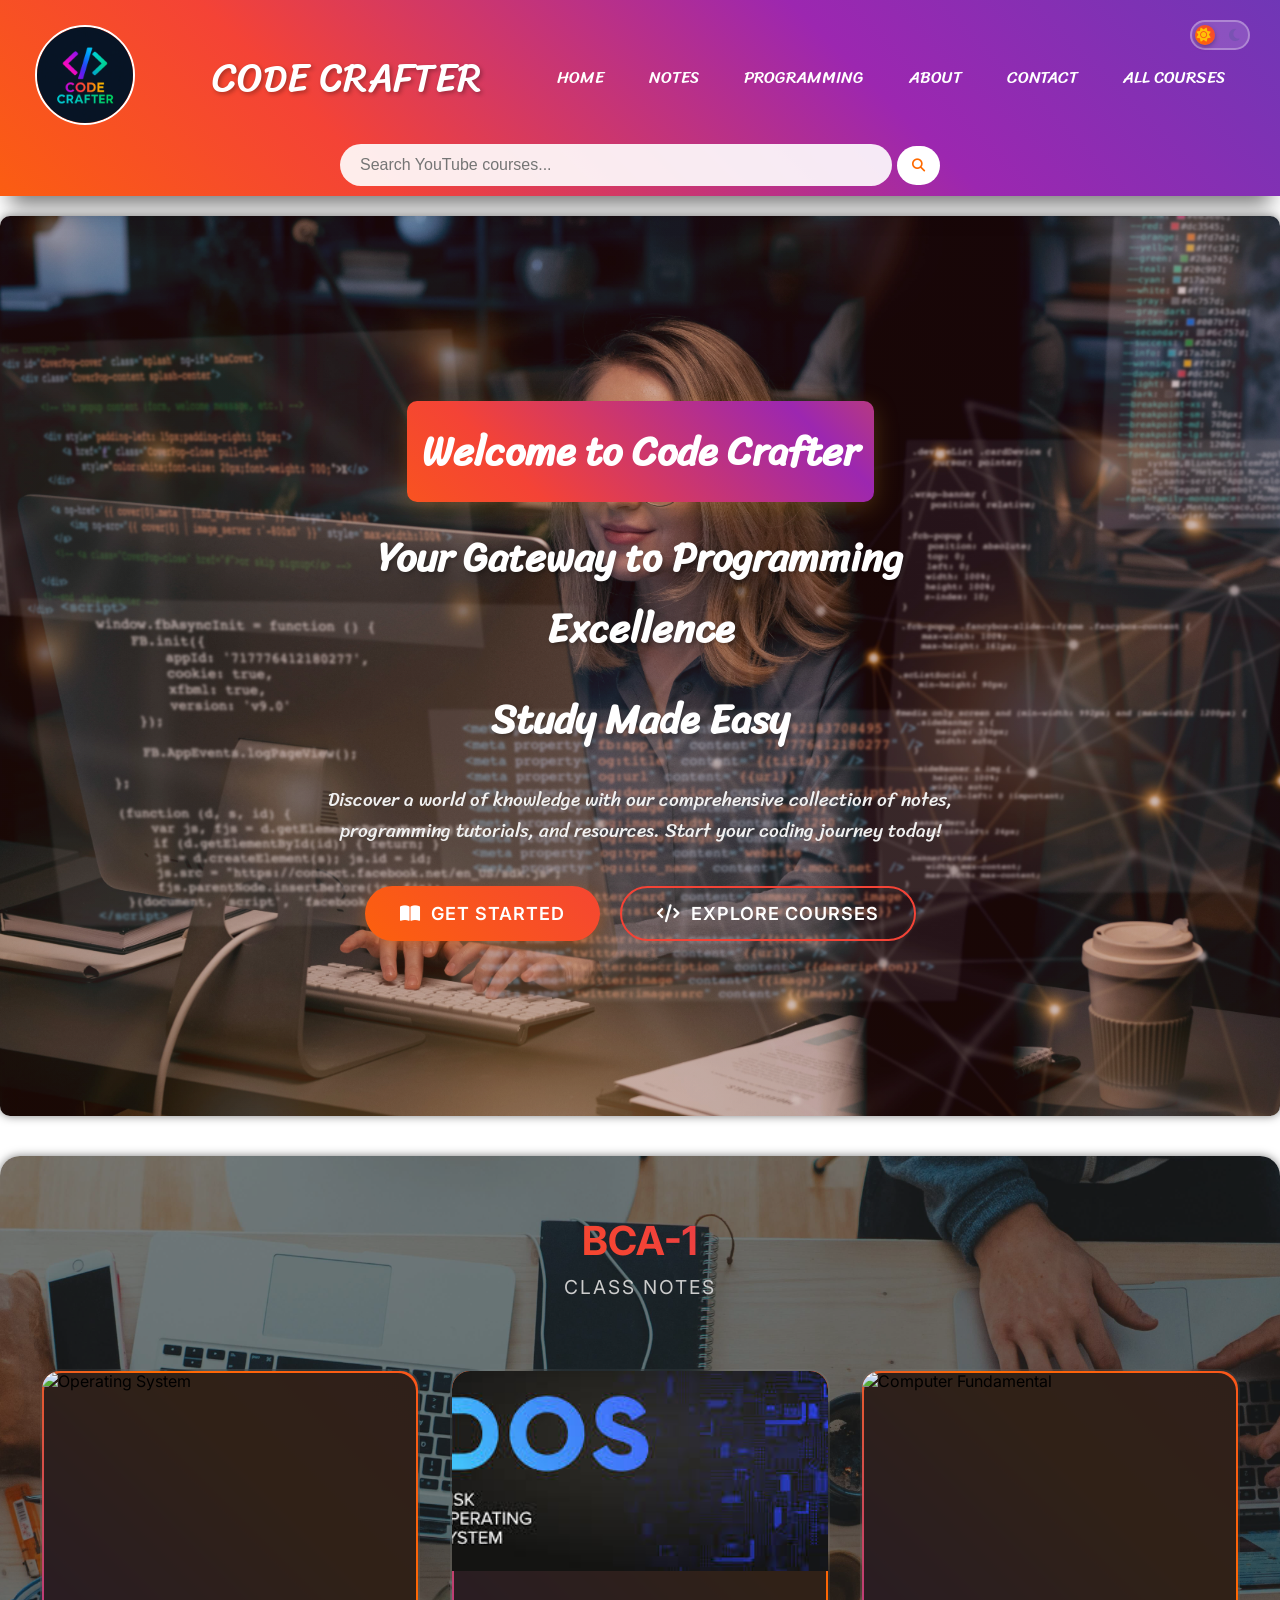
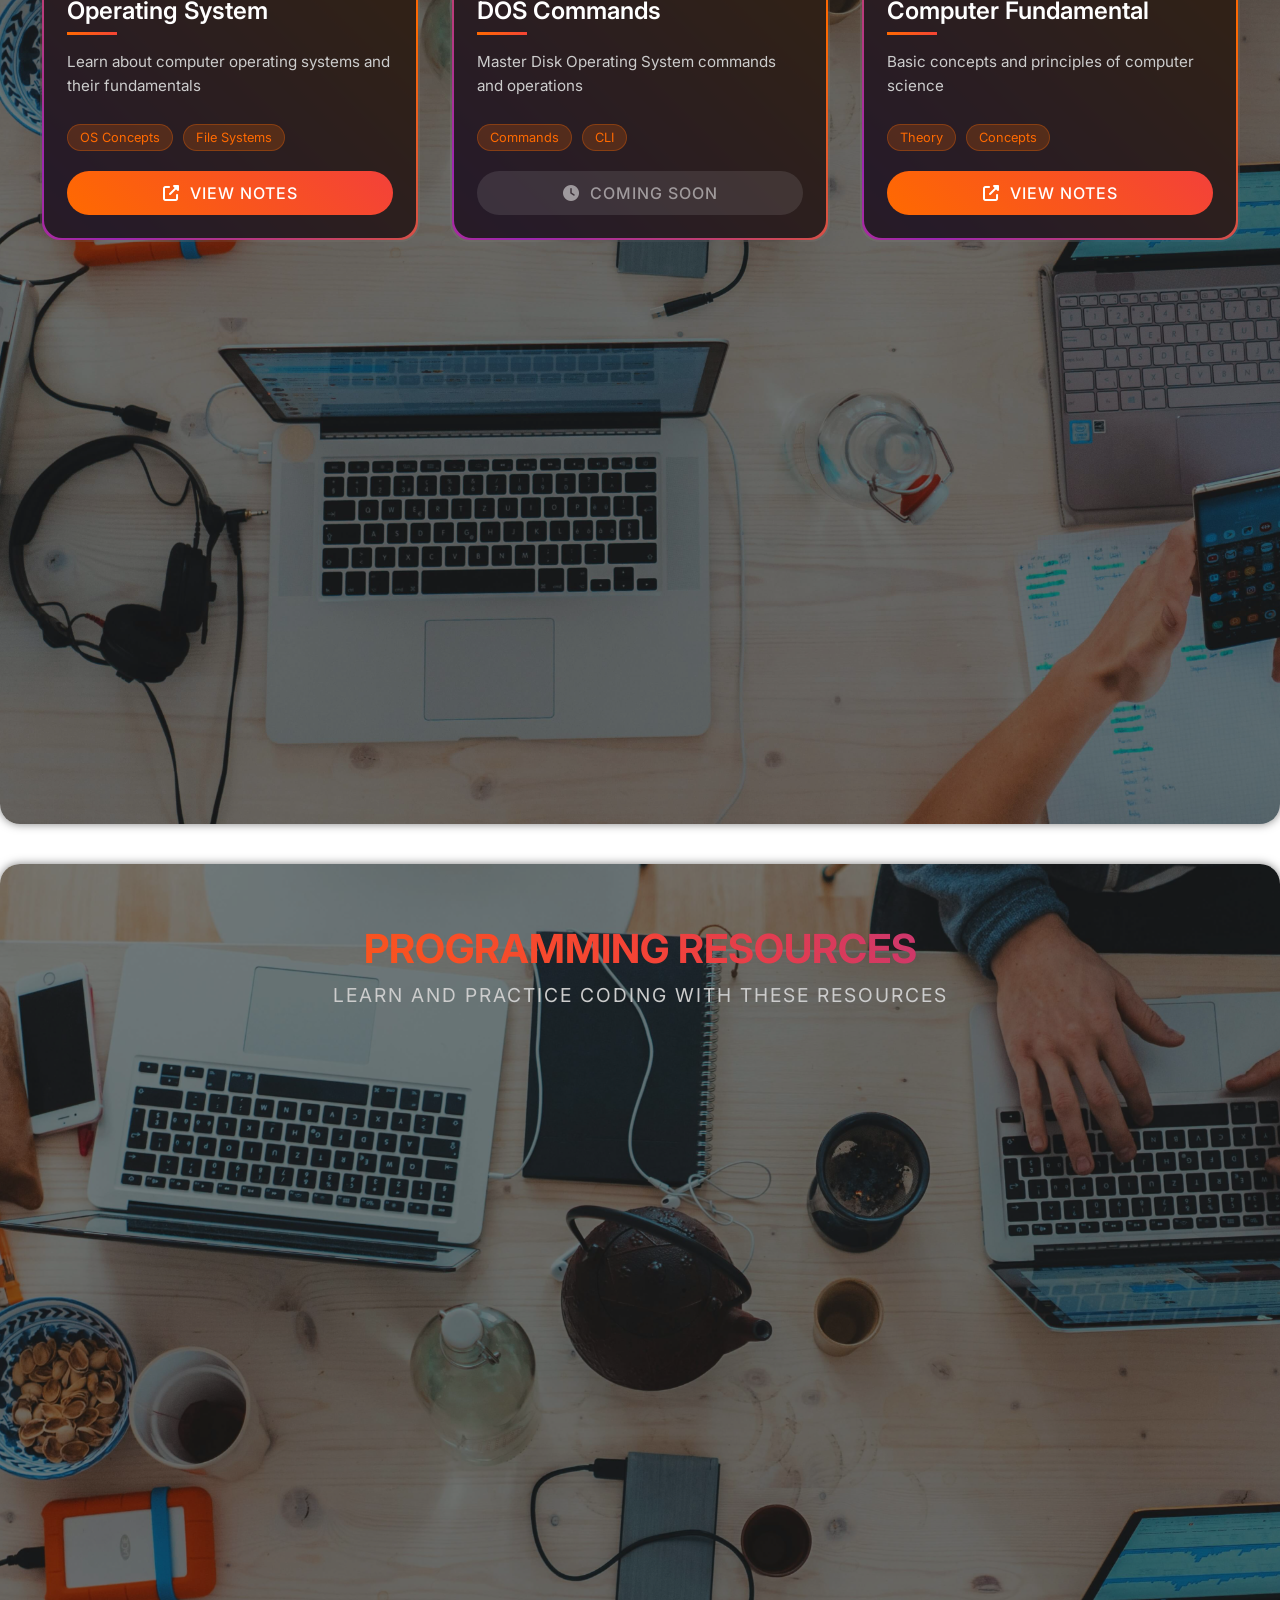
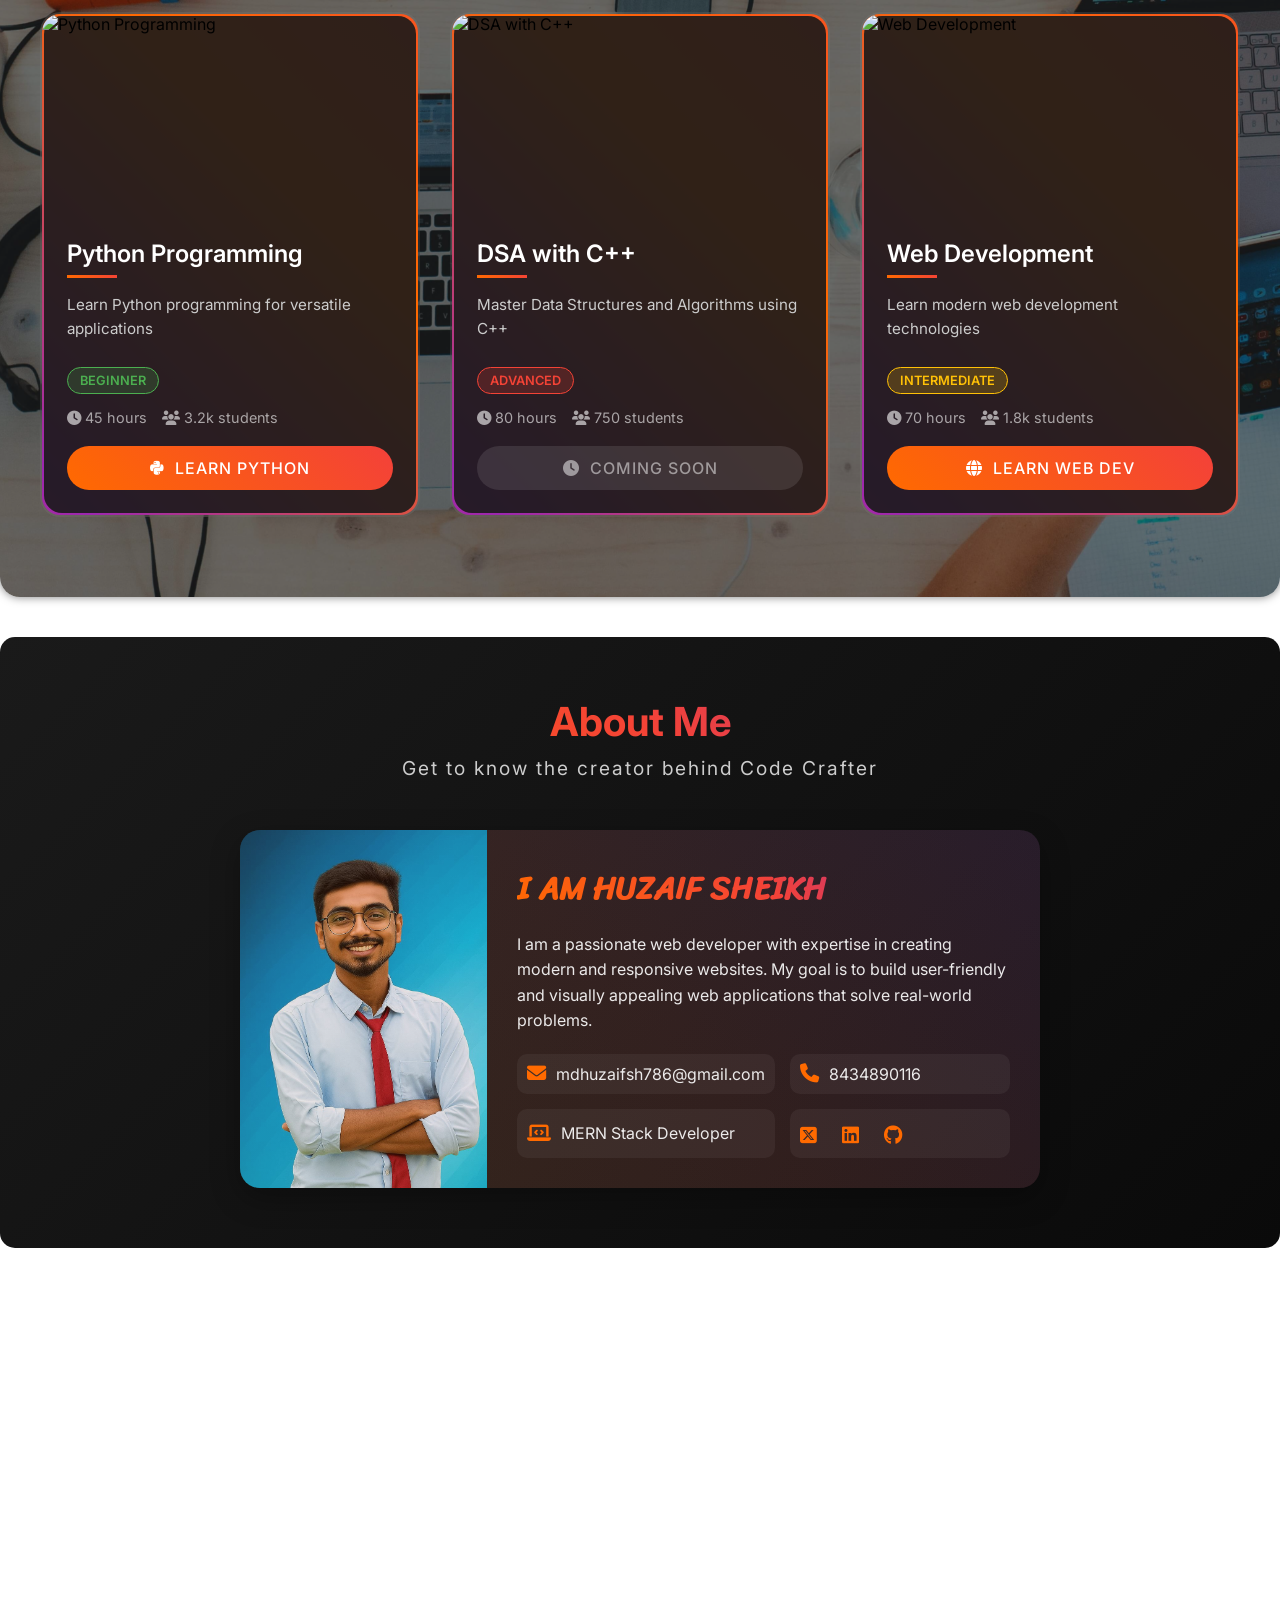
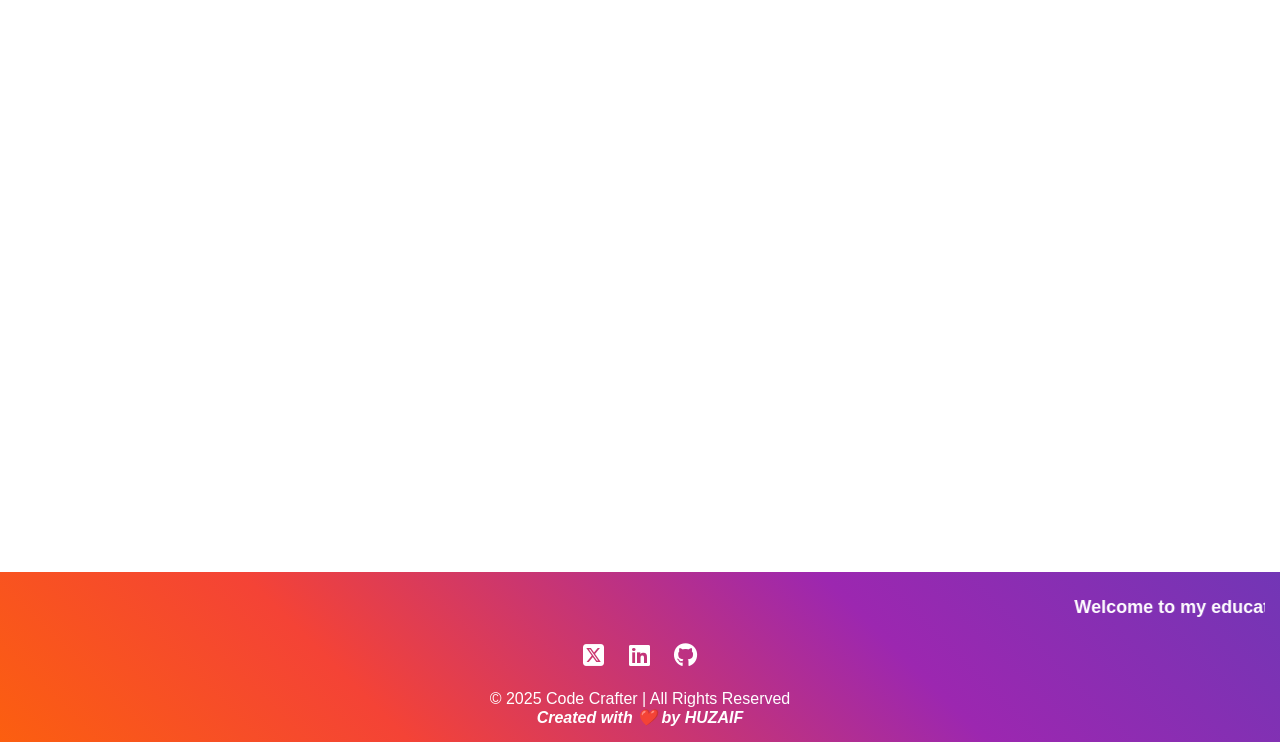
==== commit 28ad1603: "new commit" ====
--- a/index.html
+++ b/index.html
@@ -107,7 +107,7 @@
         <input
           type="text"
           id="search"
-          placeholder="Search courses..."
+          placeholder="Search YouTube courses..."
           autocomplete="off"
         />
         <button class="search-btn" type="button">
@@ -530,7 +530,7 @@
             />
           </div>
           <div class="personal-content">
-            <h2>I AM HUZAIF</h2>
+            <h2>I AM HUZAIF SHEIKH</h2>
             <p>
               I am a passionate web developer with expertise in creating modern
               and responsive websites. My goal is to build user-friendly and
@@ -610,7 +610,7 @@
               <input type="text" name="name" placeholder="name" required />
               <input type="email" name="email" placeholder="email" required />
             </div>
-            <input type="text" name="subject" placeholder="Subject" required />
+            <input type="text" name="subject" placeholder="subject" required />
             <textarea
               name="message"
               placeholder="Message"
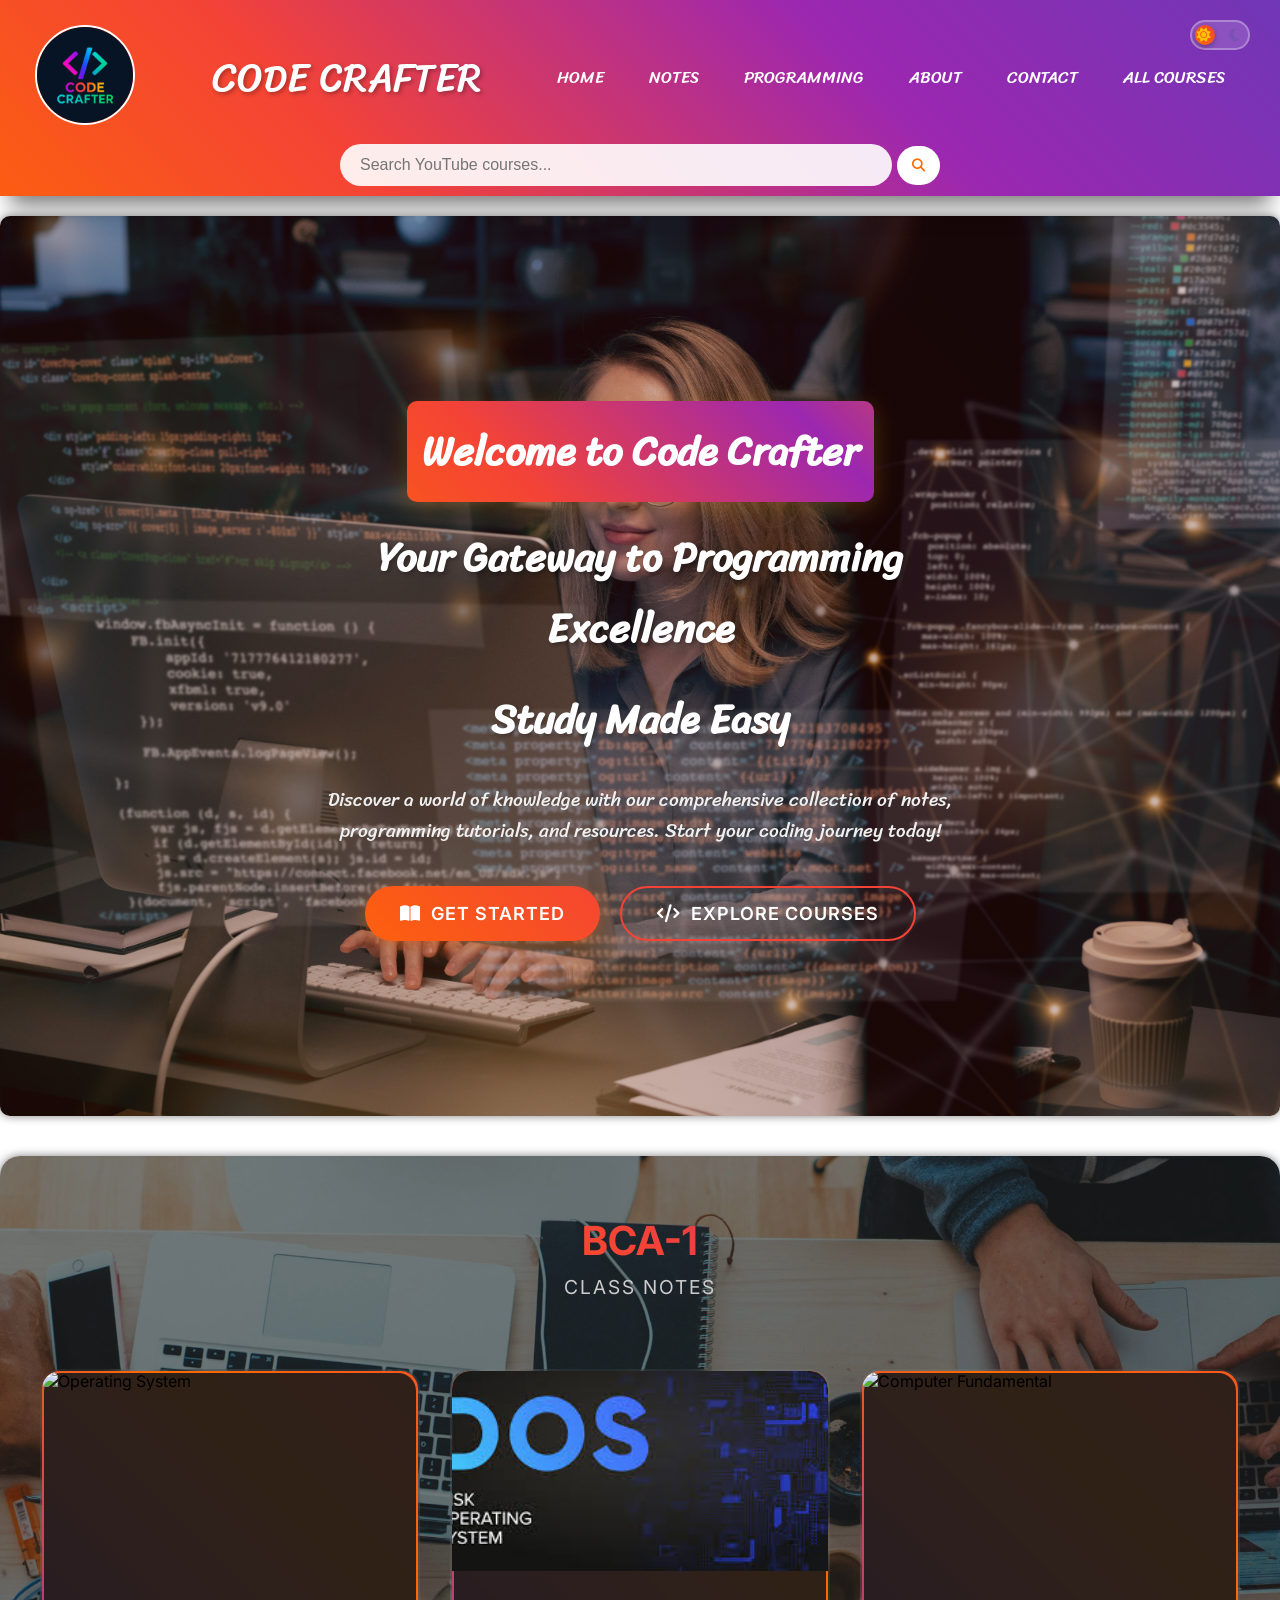
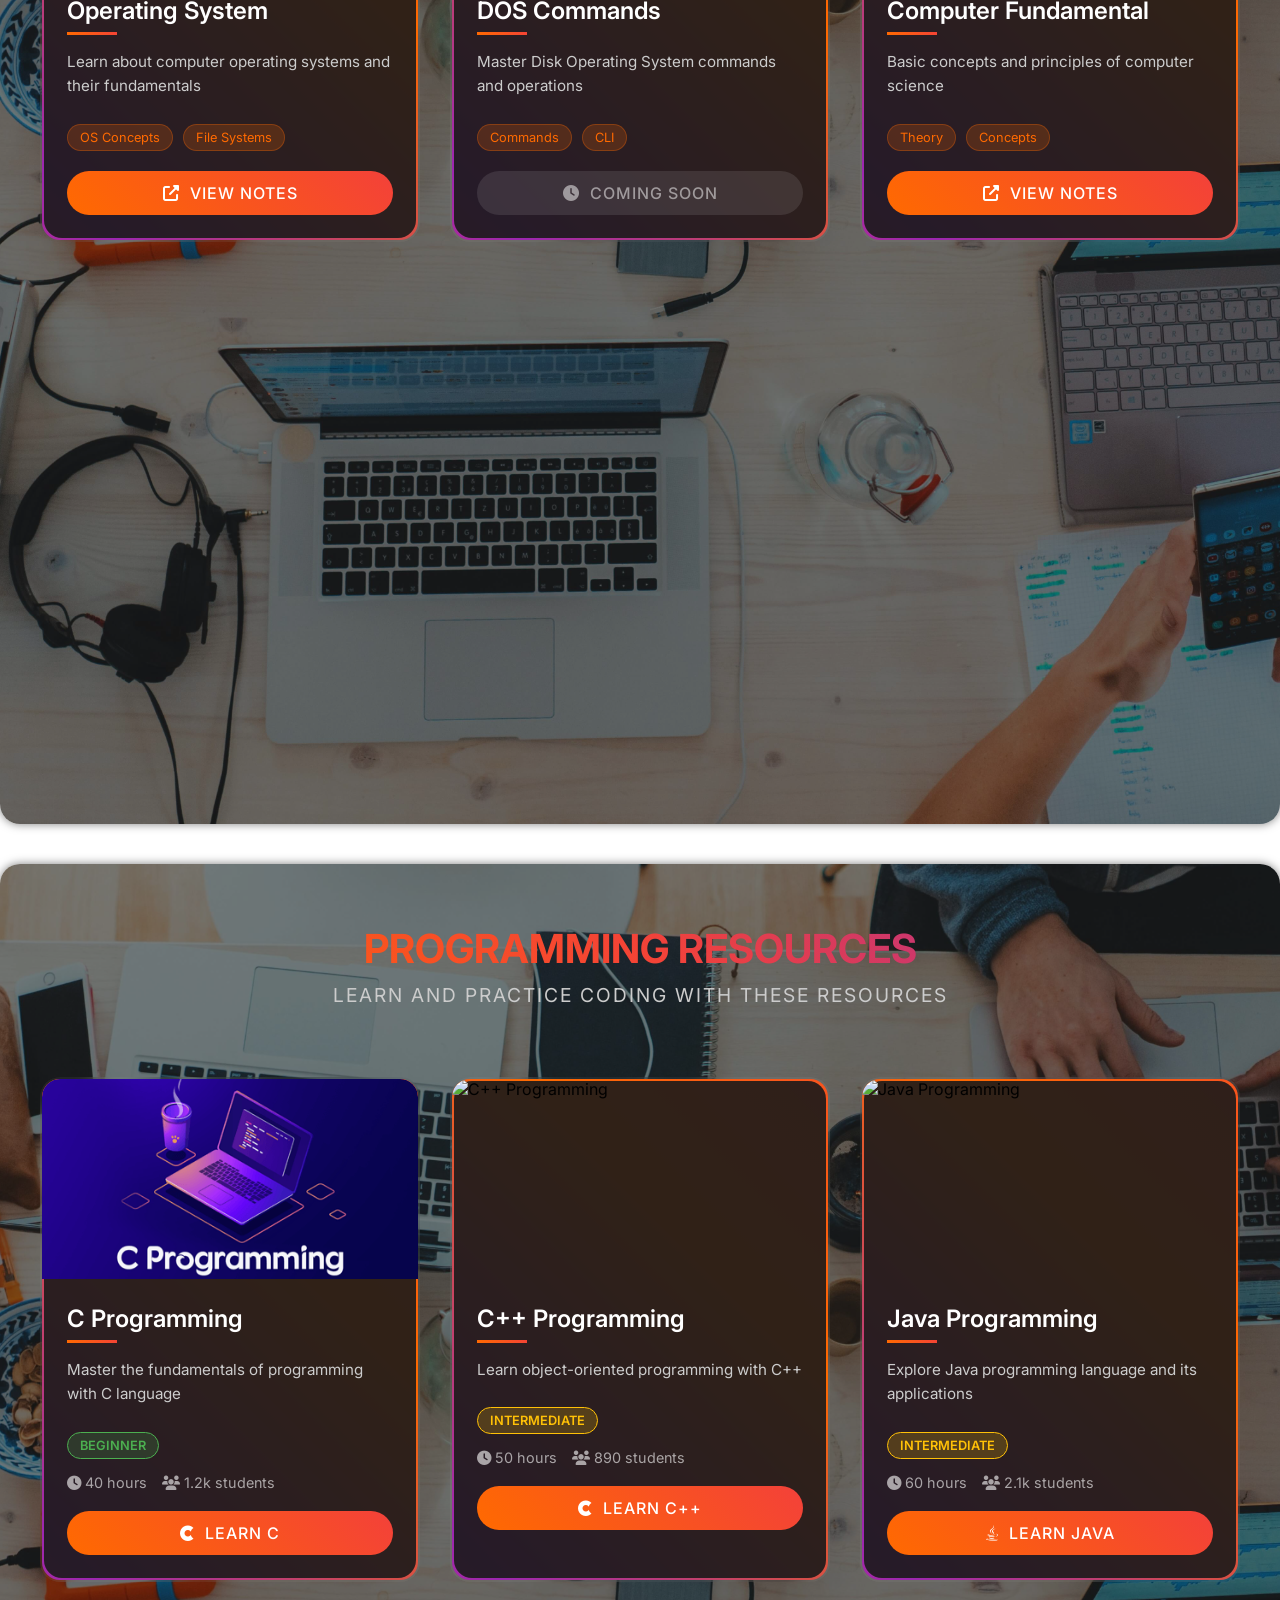
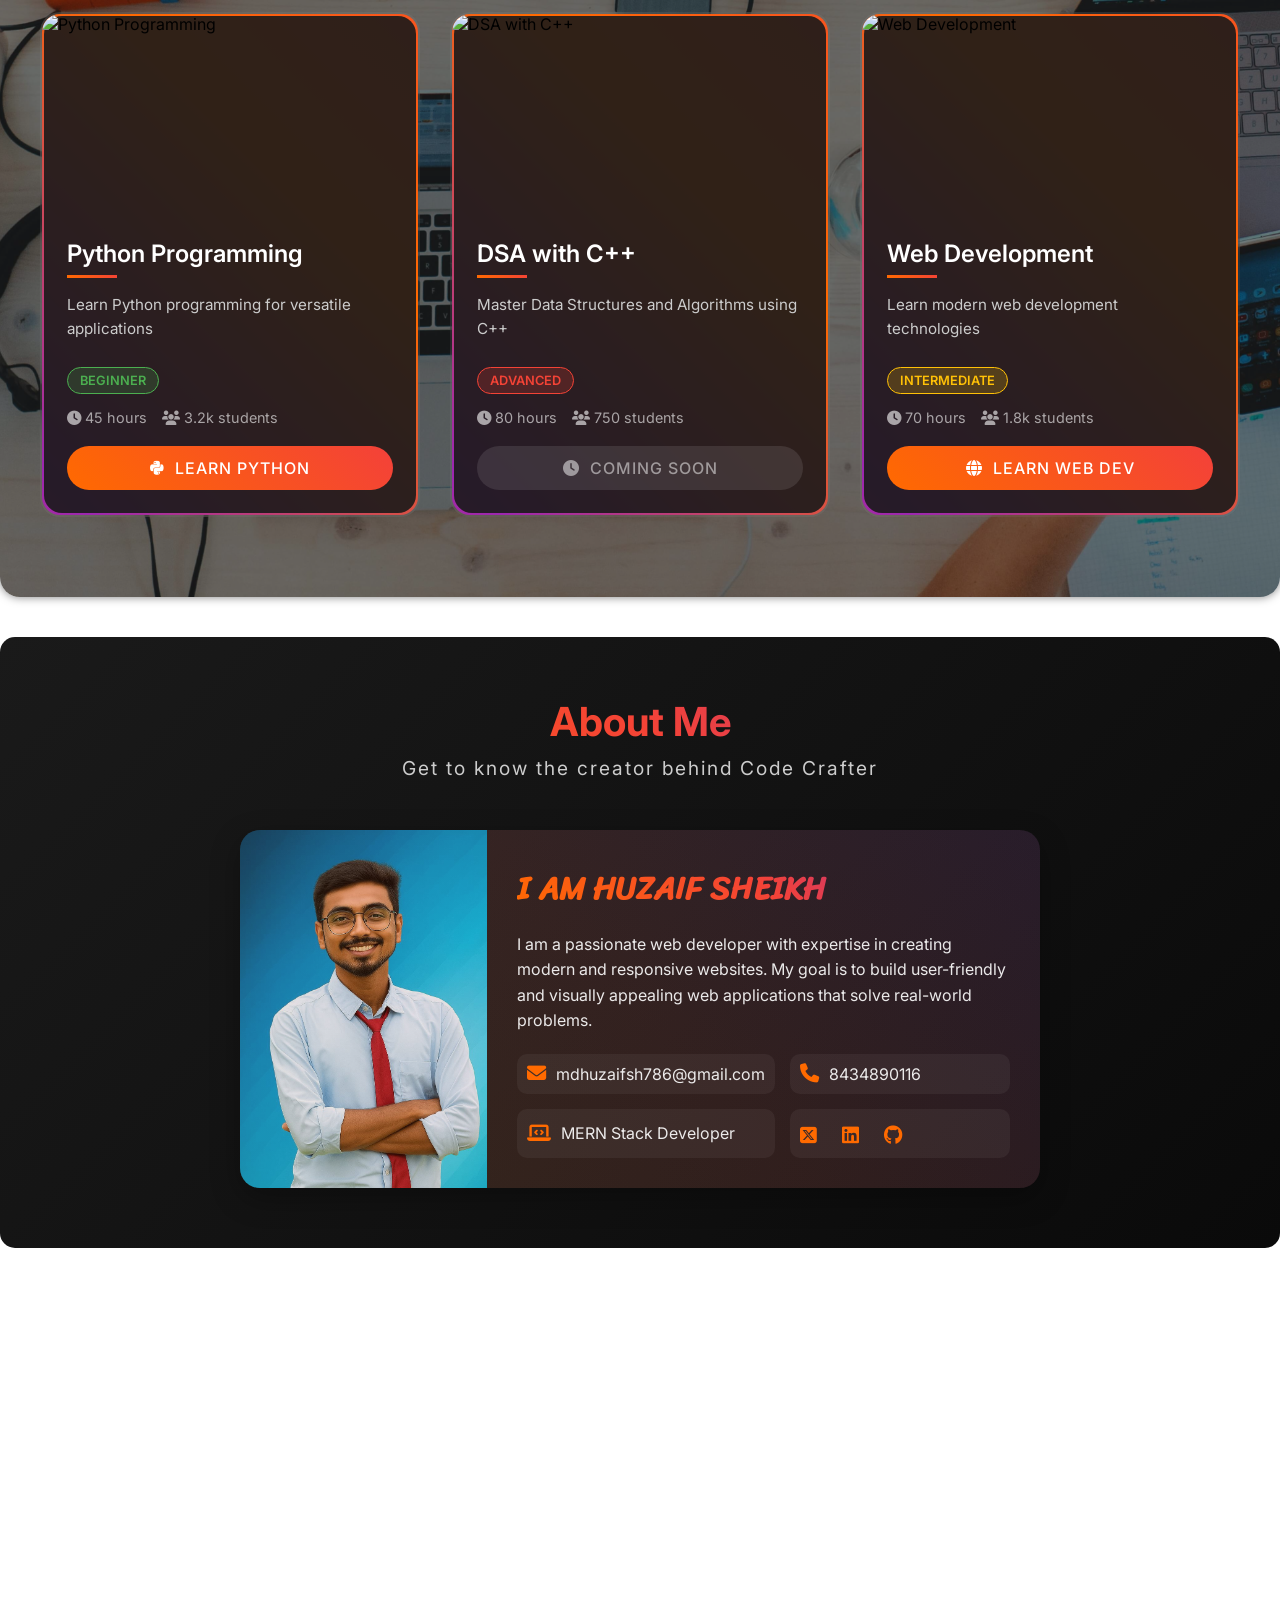
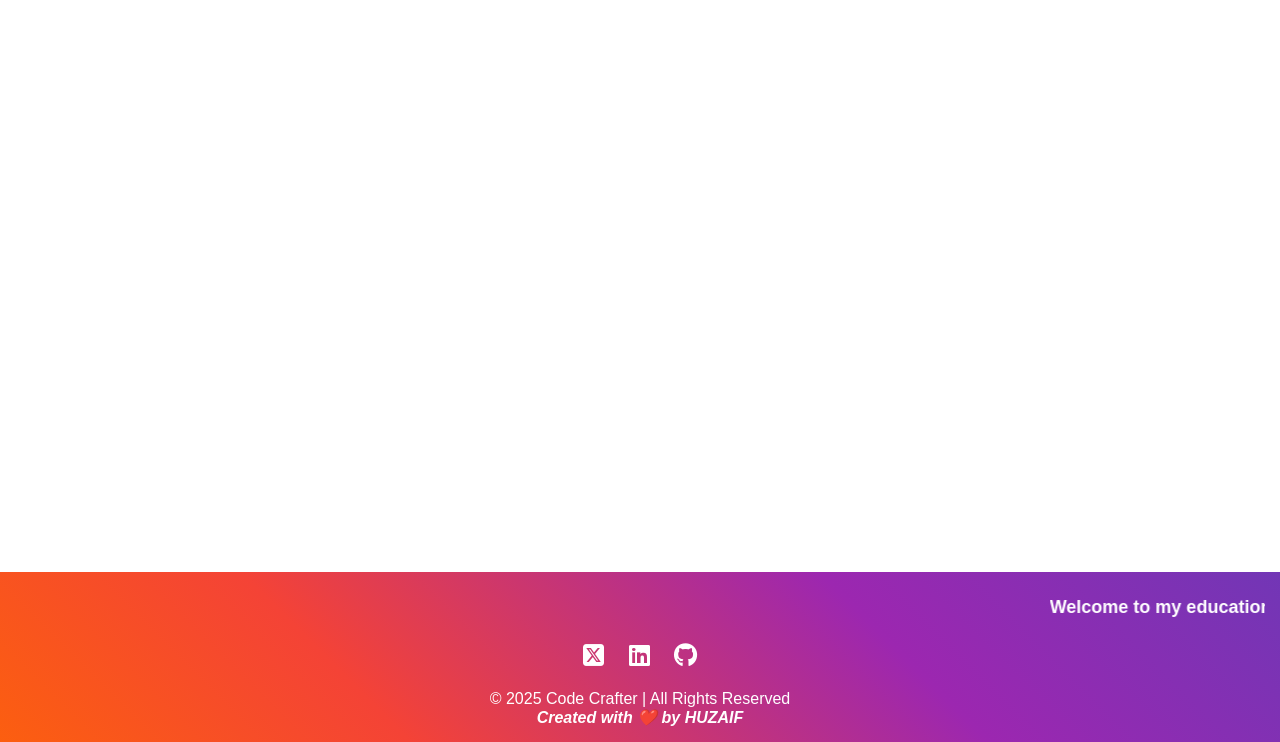
==== commit 4e01addd: "new commit" ====
--- a/index.html
+++ b/index.html
@@ -607,10 +607,10 @@
             method="POST"
           >
             <div class="form-row">
-              <input type="text" name="name" placeholder="name" required />
-              <input type="email" name="email" placeholder="email" required />
-            </div>
-            <input type="text" name="subject" placeholder="subject" required />
+              <input type="text" name="name" placeholder="Name" required />
+              <input type="email" name="email" placeholder="Email" required />
+            </div>
+            <input type="text" name="_subject" placeholder="Subject" required />
             <textarea
               name="message"
               placeholder="Message"
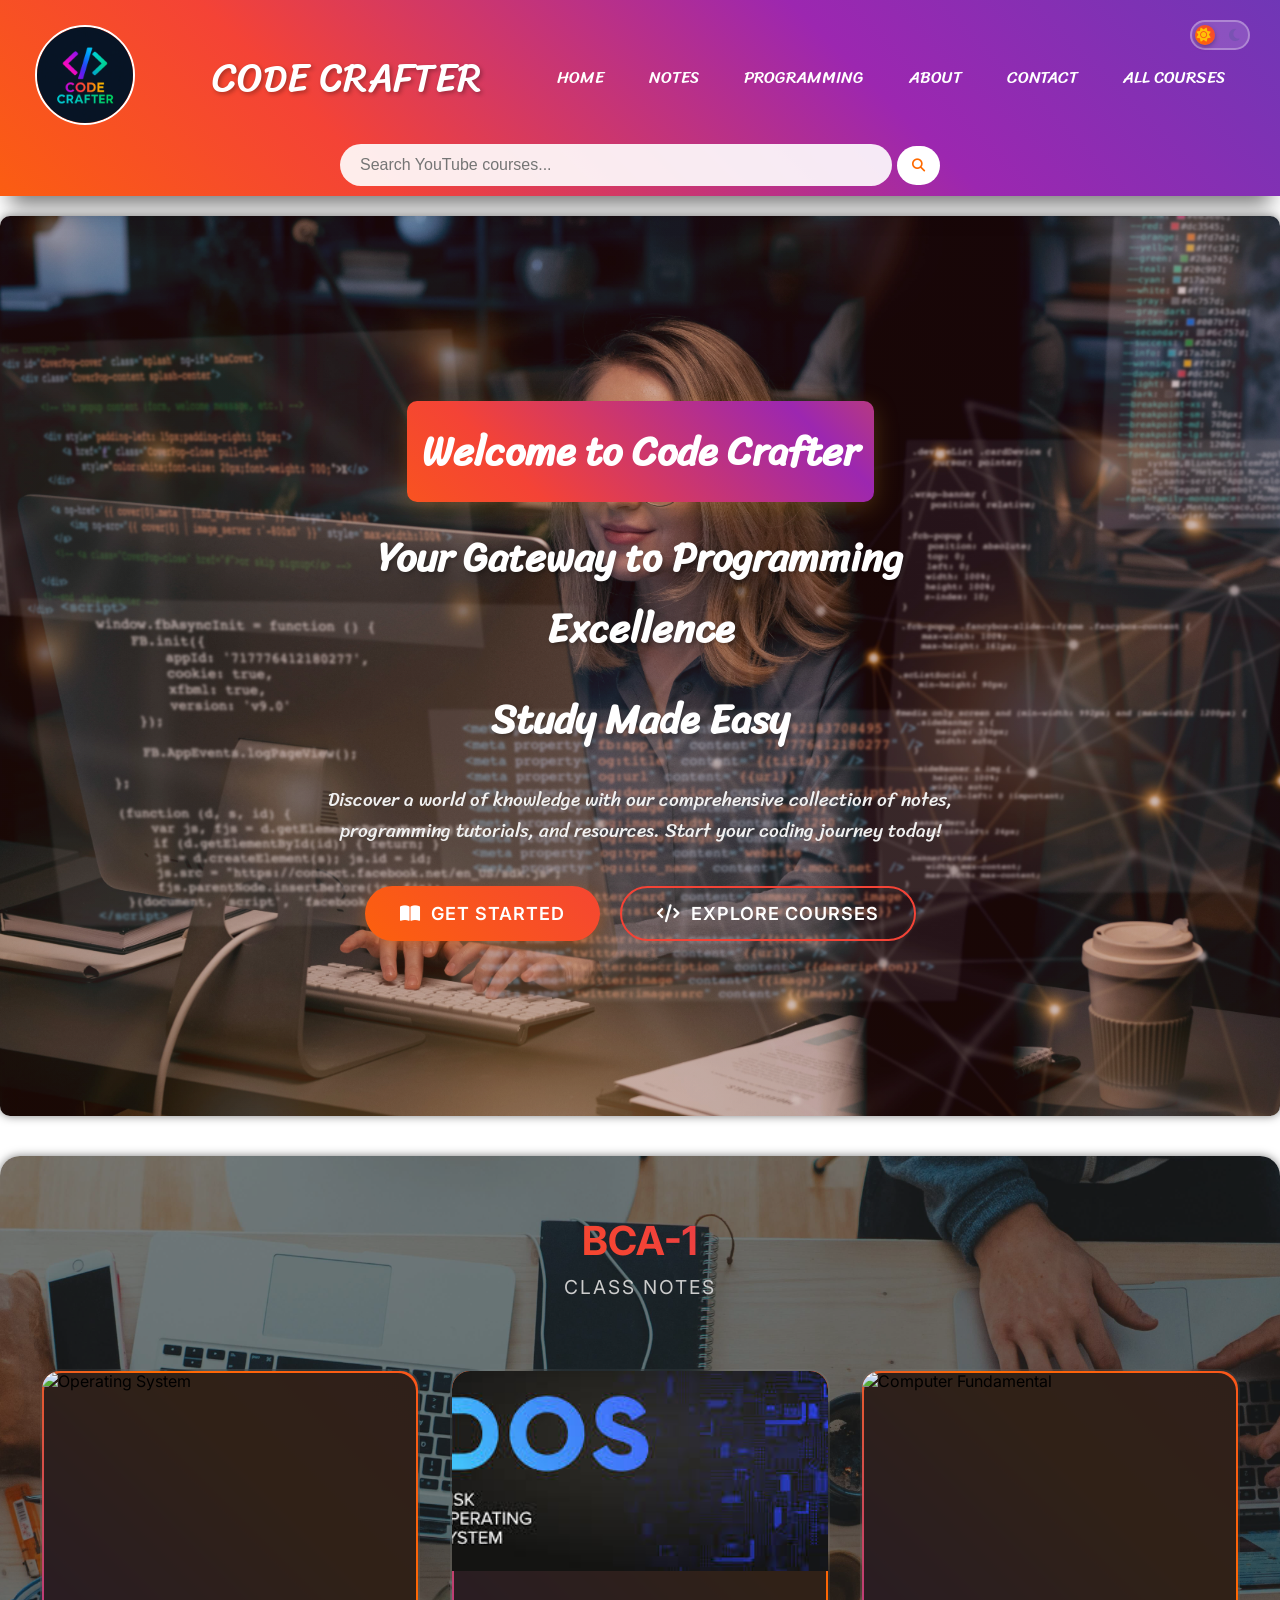
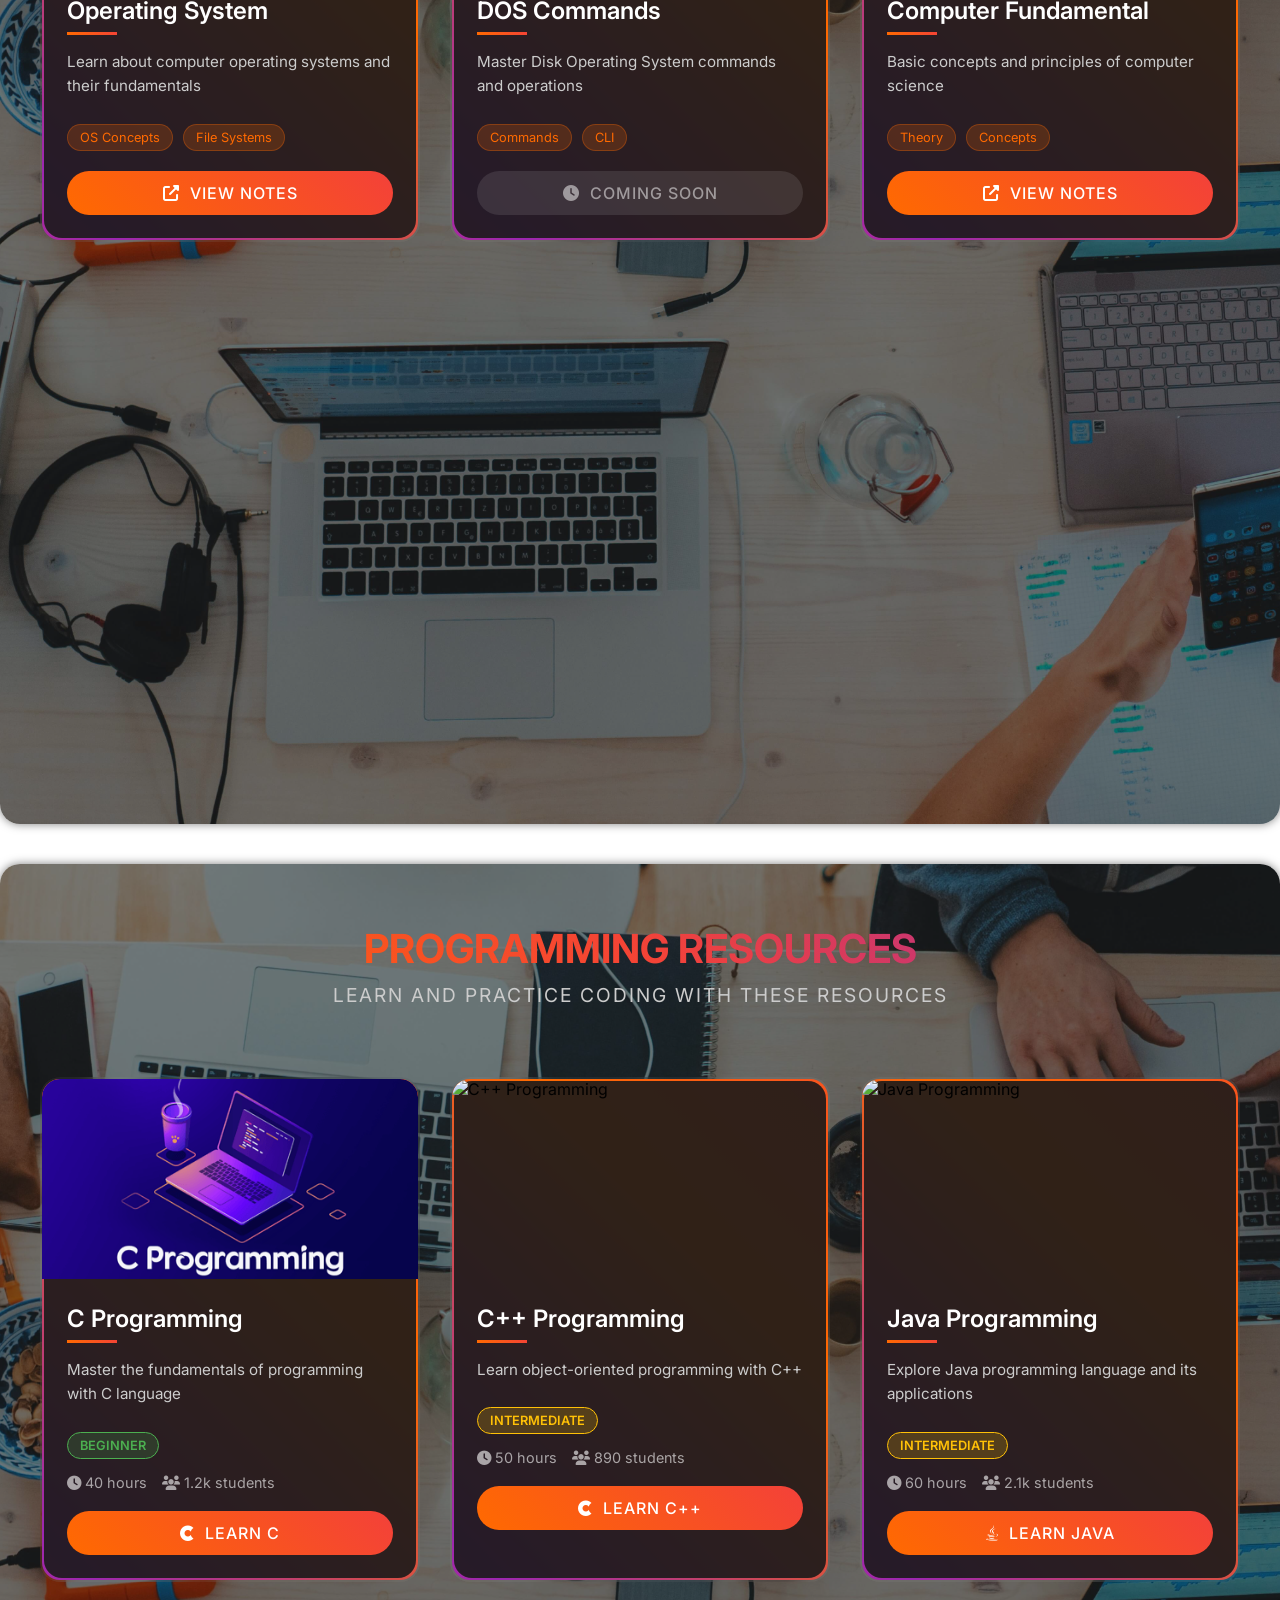
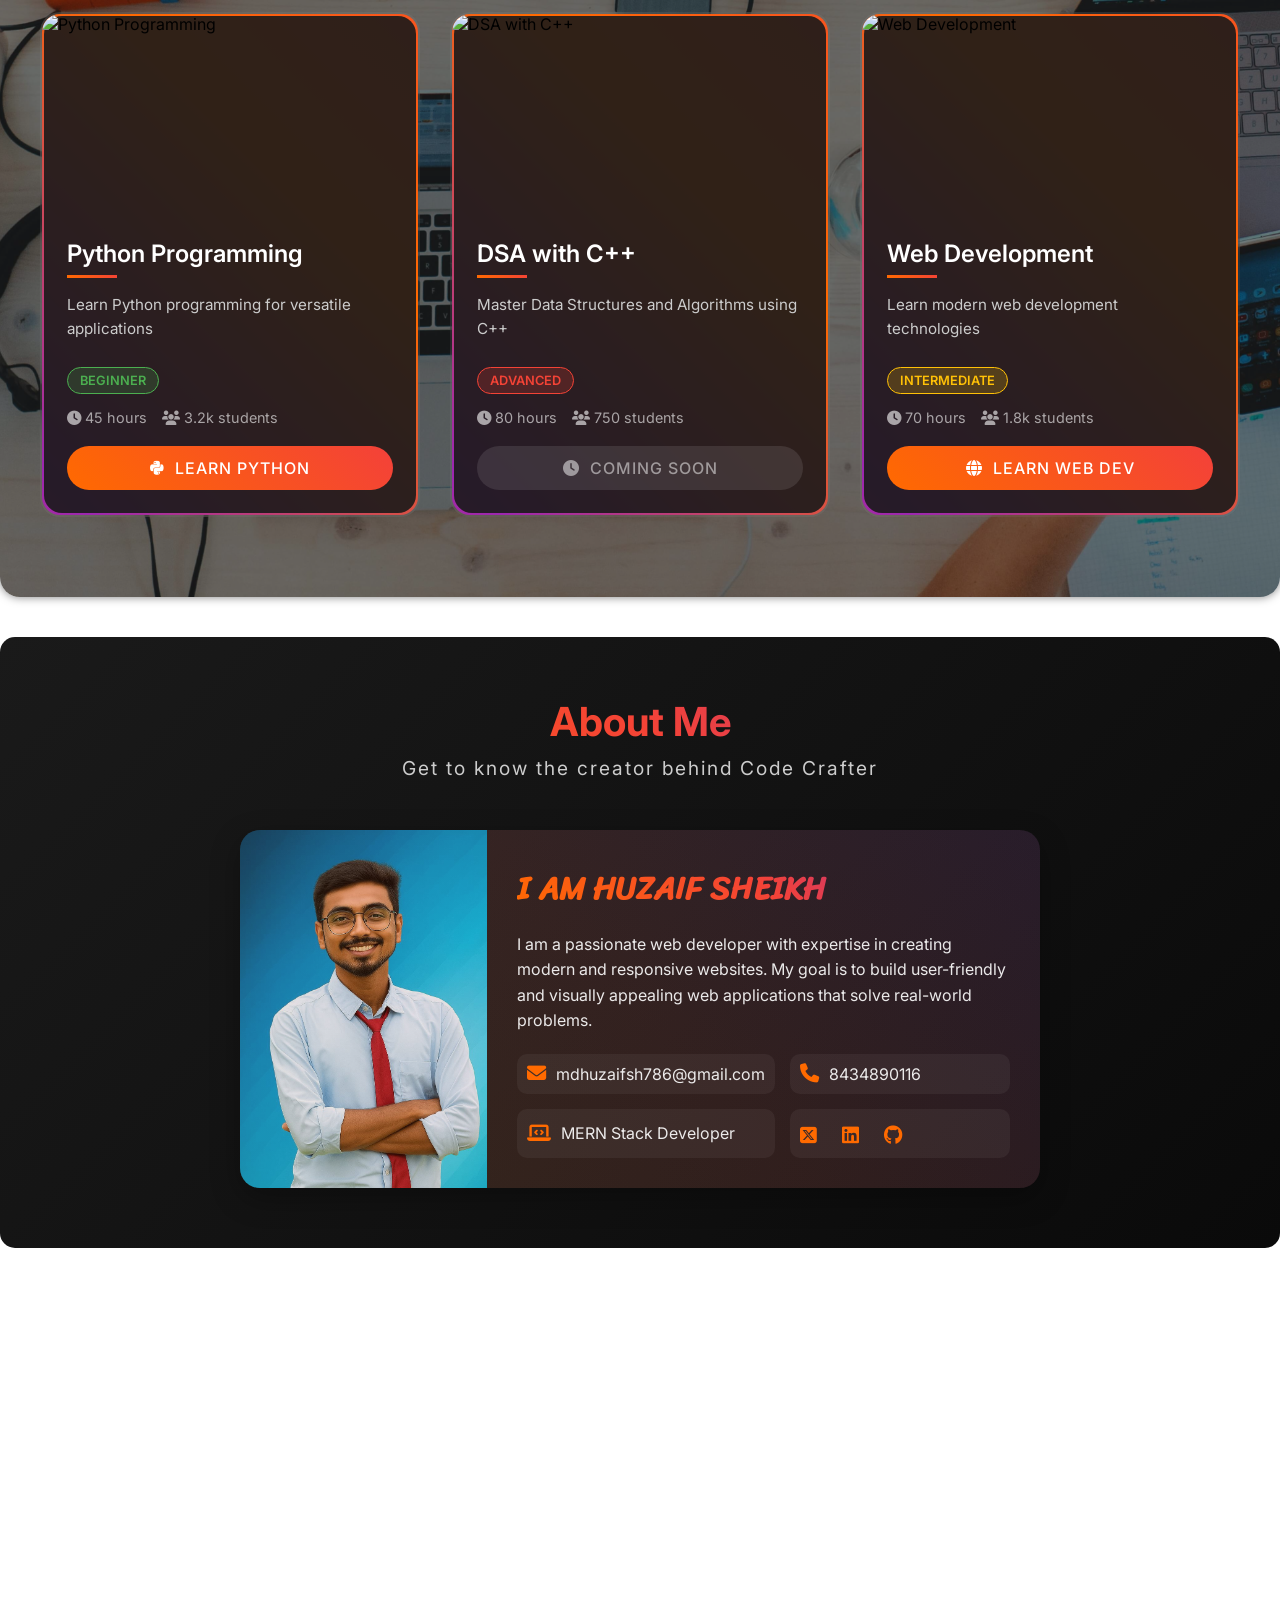
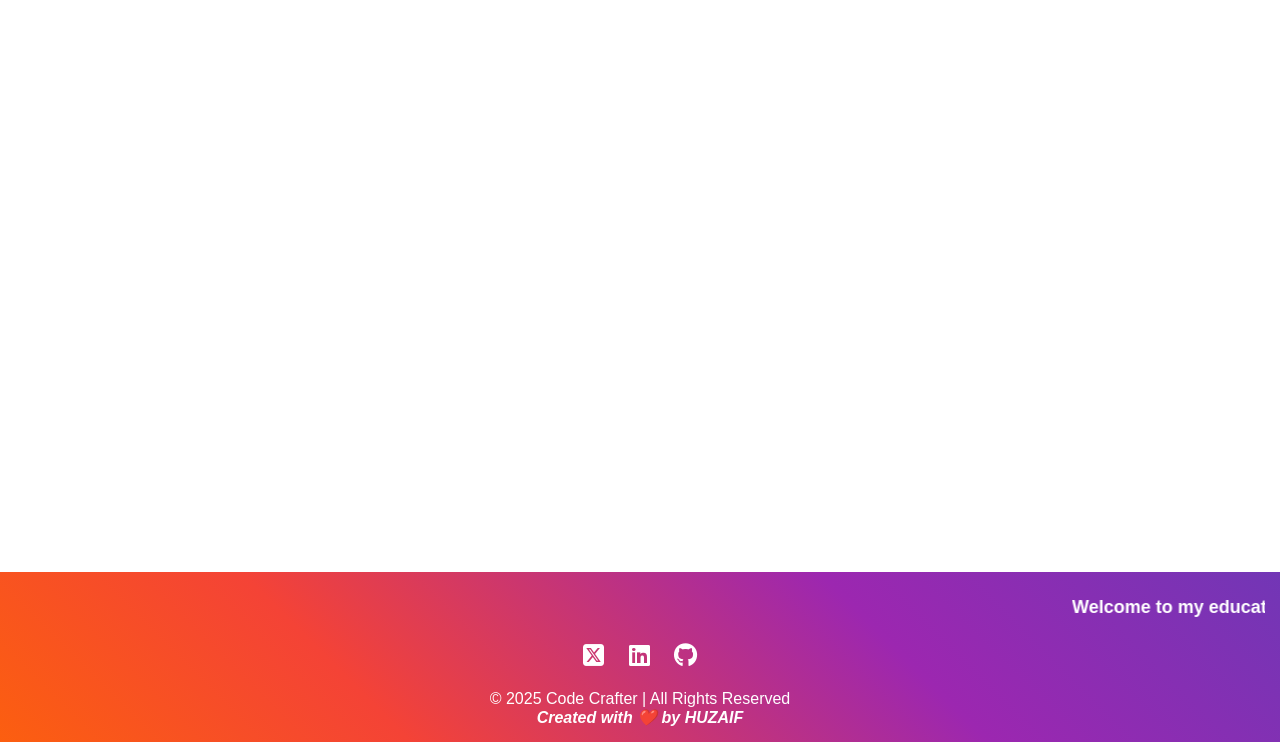
==== commit 05e50aa5: "new commit" ====
--- a/index.html
+++ b/index.html
@@ -617,6 +617,11 @@
               rows="5"
               required
             ></textarea>
+            <input
+              type="hidden"
+              name="_replyto"
+              value="mdhuzaifsh786@gmail.com"
+            />
             <button type="submit" class="submit-btn">
               <span>Send Message</span>
               <i class="fas fa-paper-plane"></i>
@@ -632,7 +637,7 @@
           <p>Subscribe to get the latest courses and programming resources</p>
           <form
             class="newsletter-form"
-            action="https://formspree.io/f/xblbjjwp"
+            action="https://formspree.io/f/movbqnkg"
             method="POST"
           >
             <input
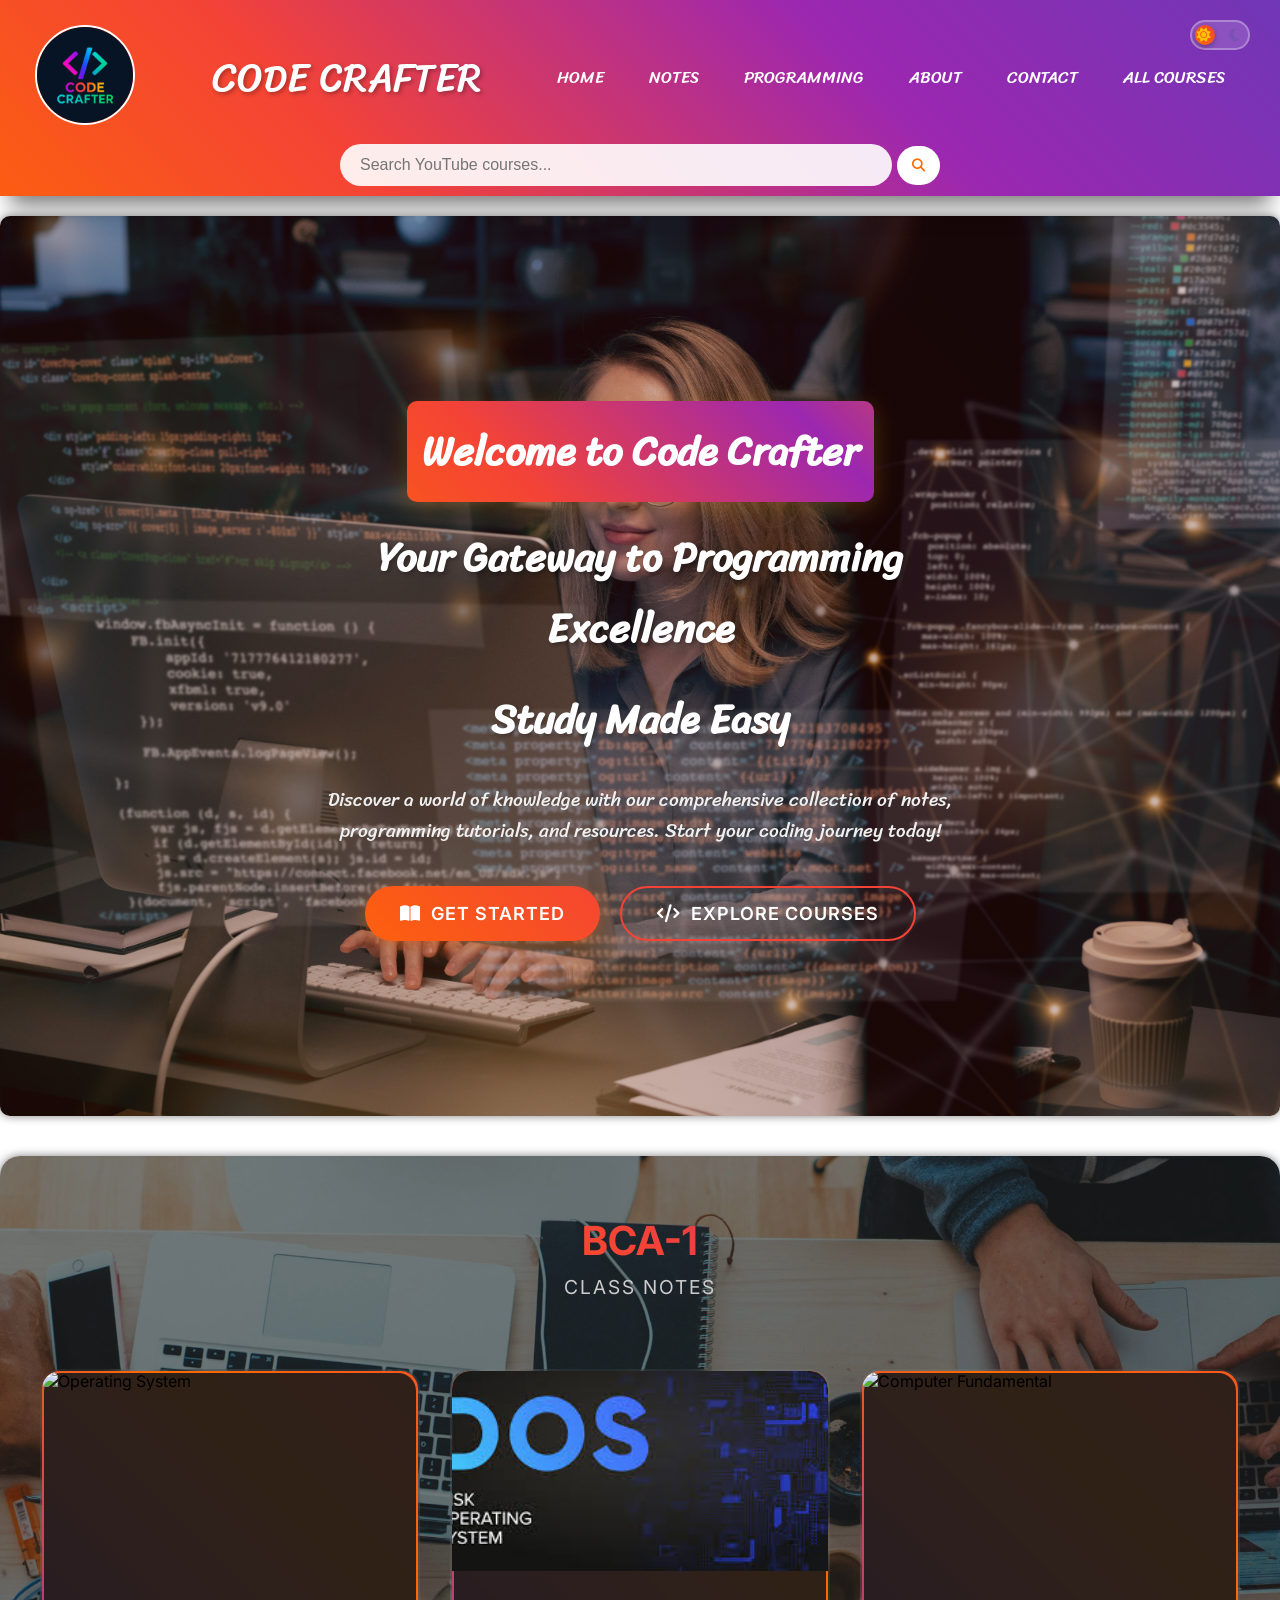
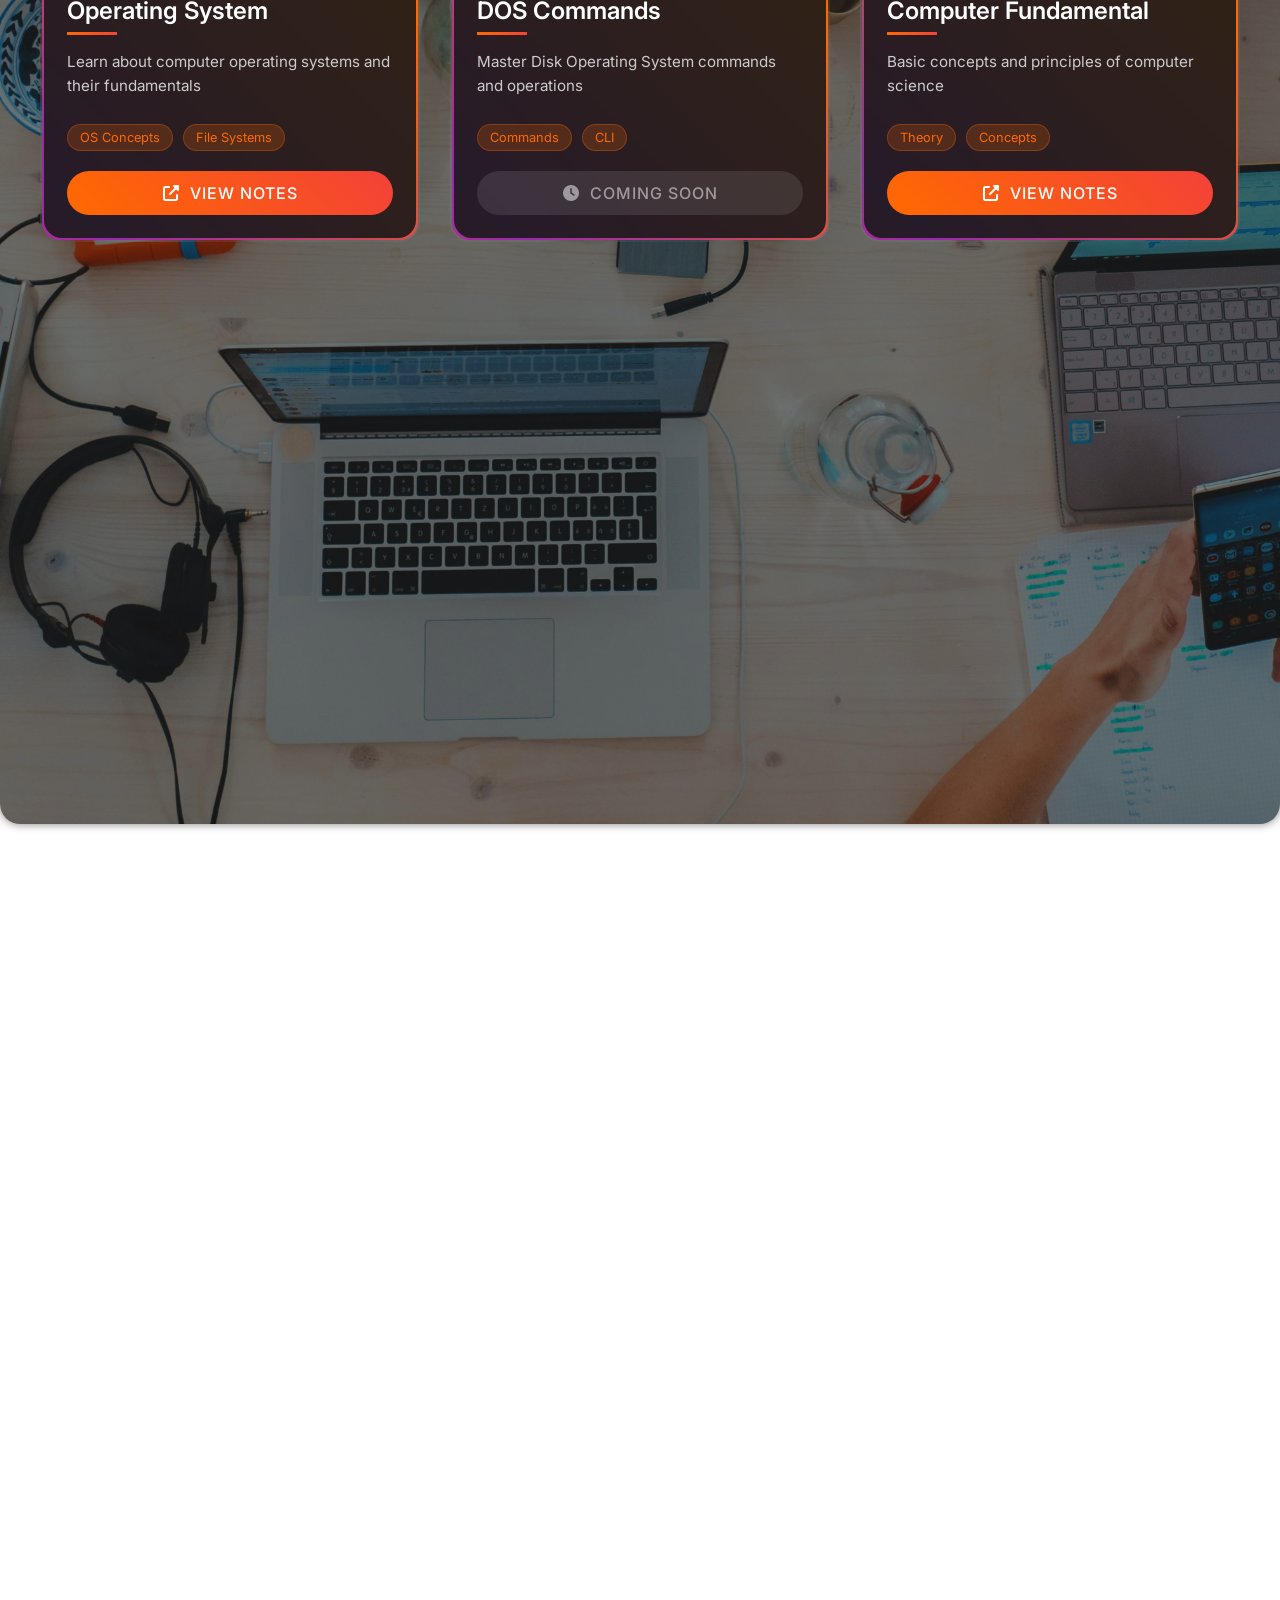
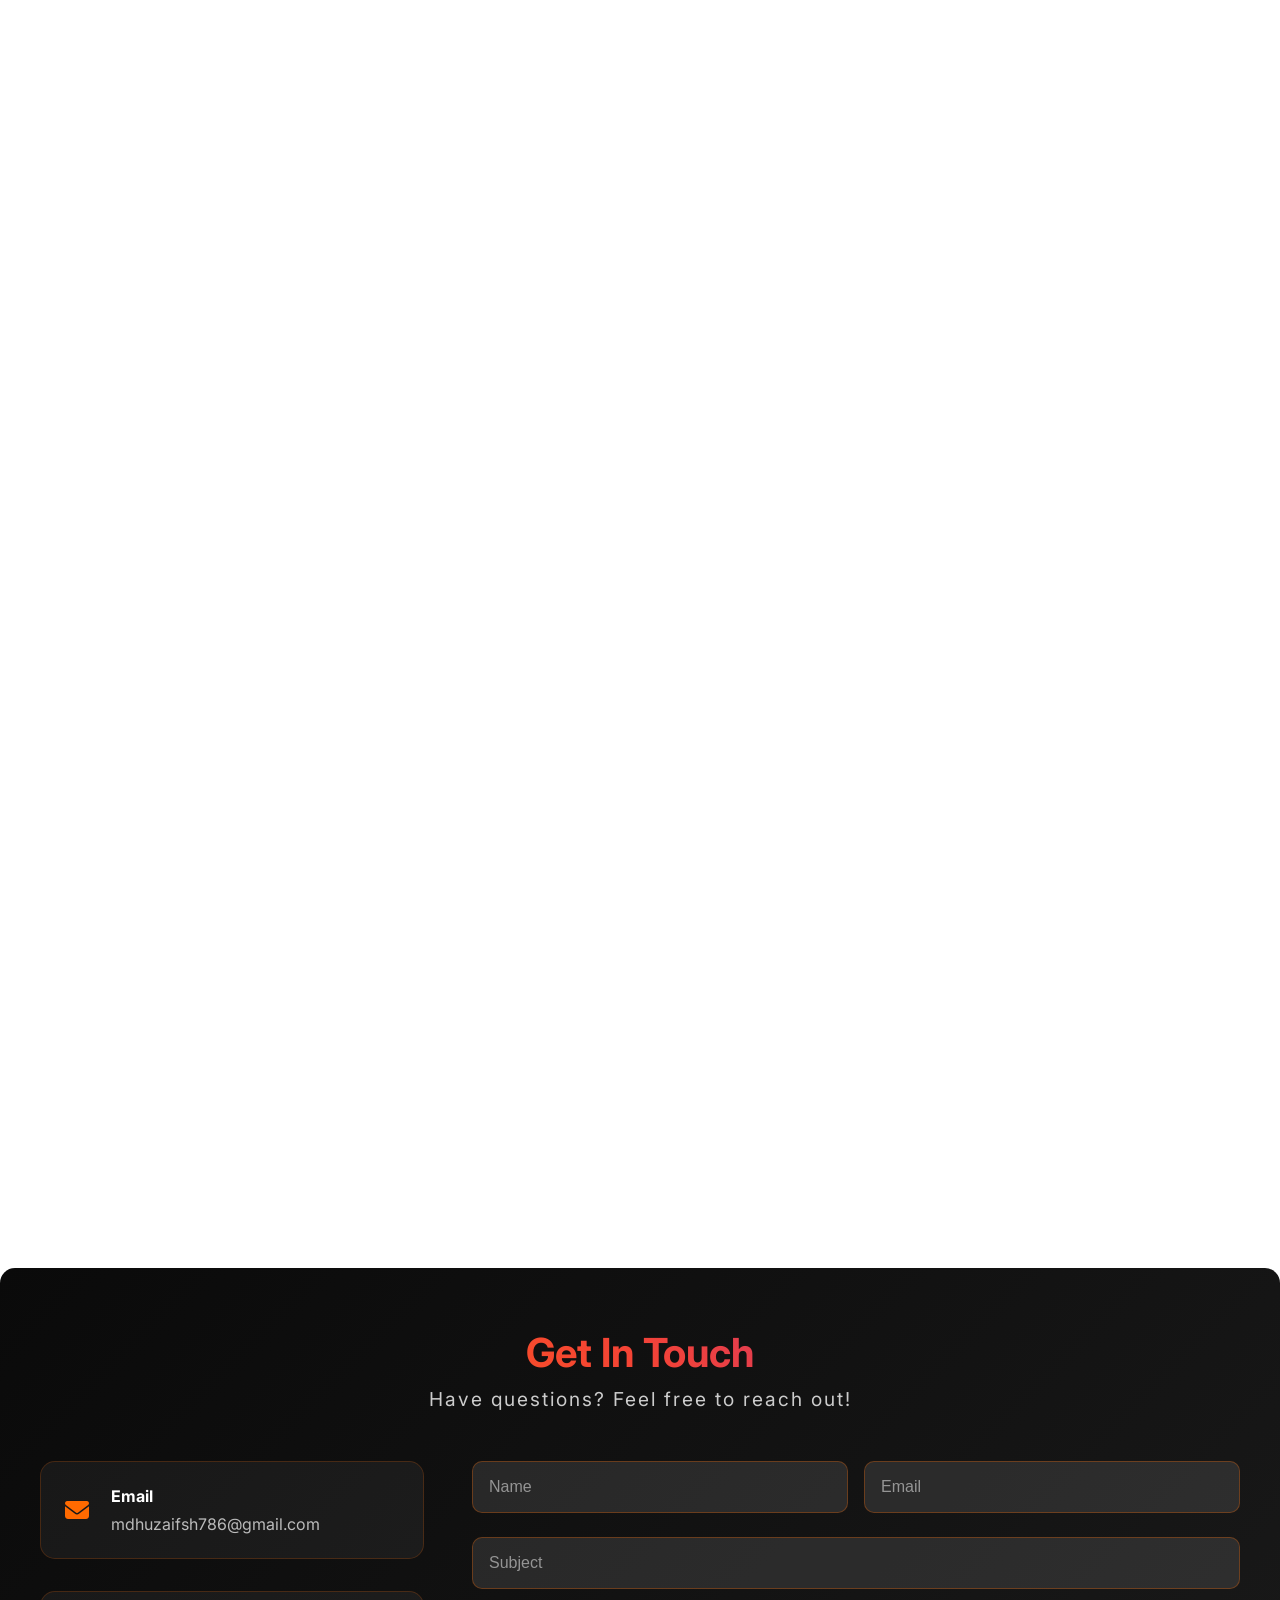
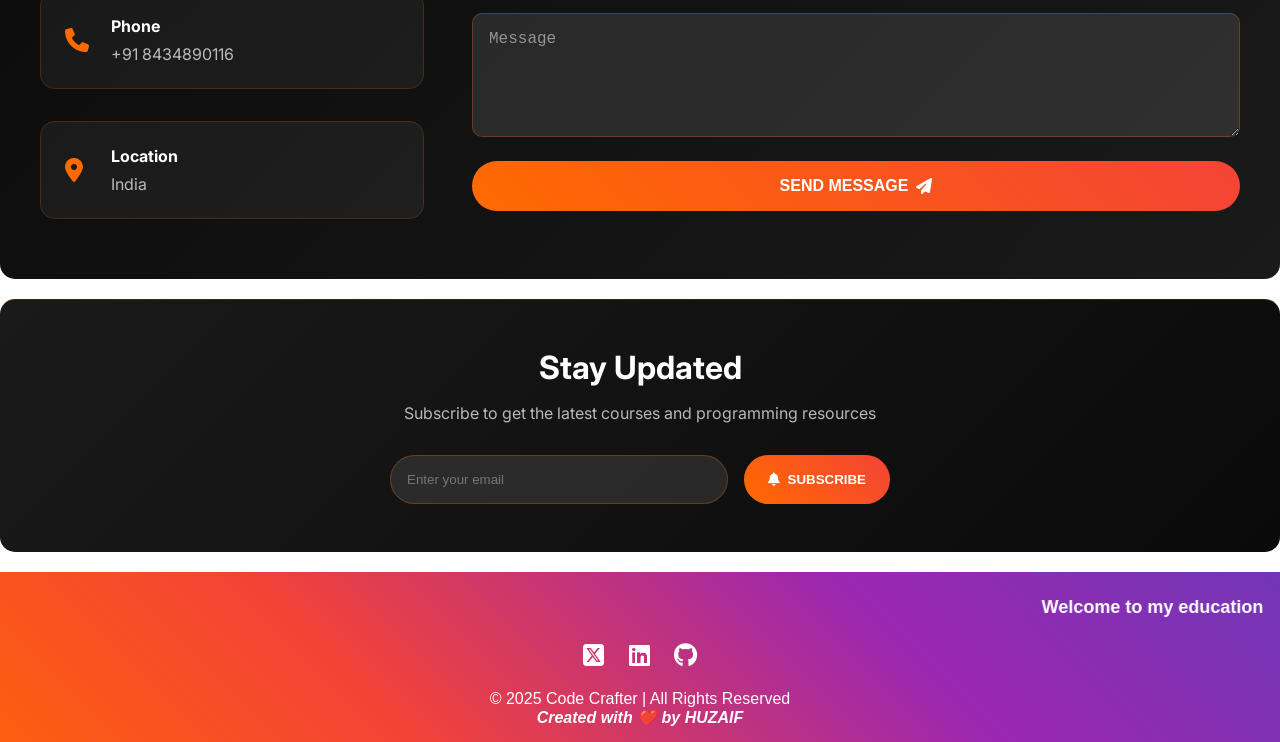
==== commit dcc0aca9: "new commit" ====
--- a/index.html
+++ b/index.html
@@ -684,6 +684,6 @@
     </button>
 
     <!-- Scripts -->
-    <script src="script.js" defer></script>
+    <script src="app.js"></script>
   </body>
 </html>
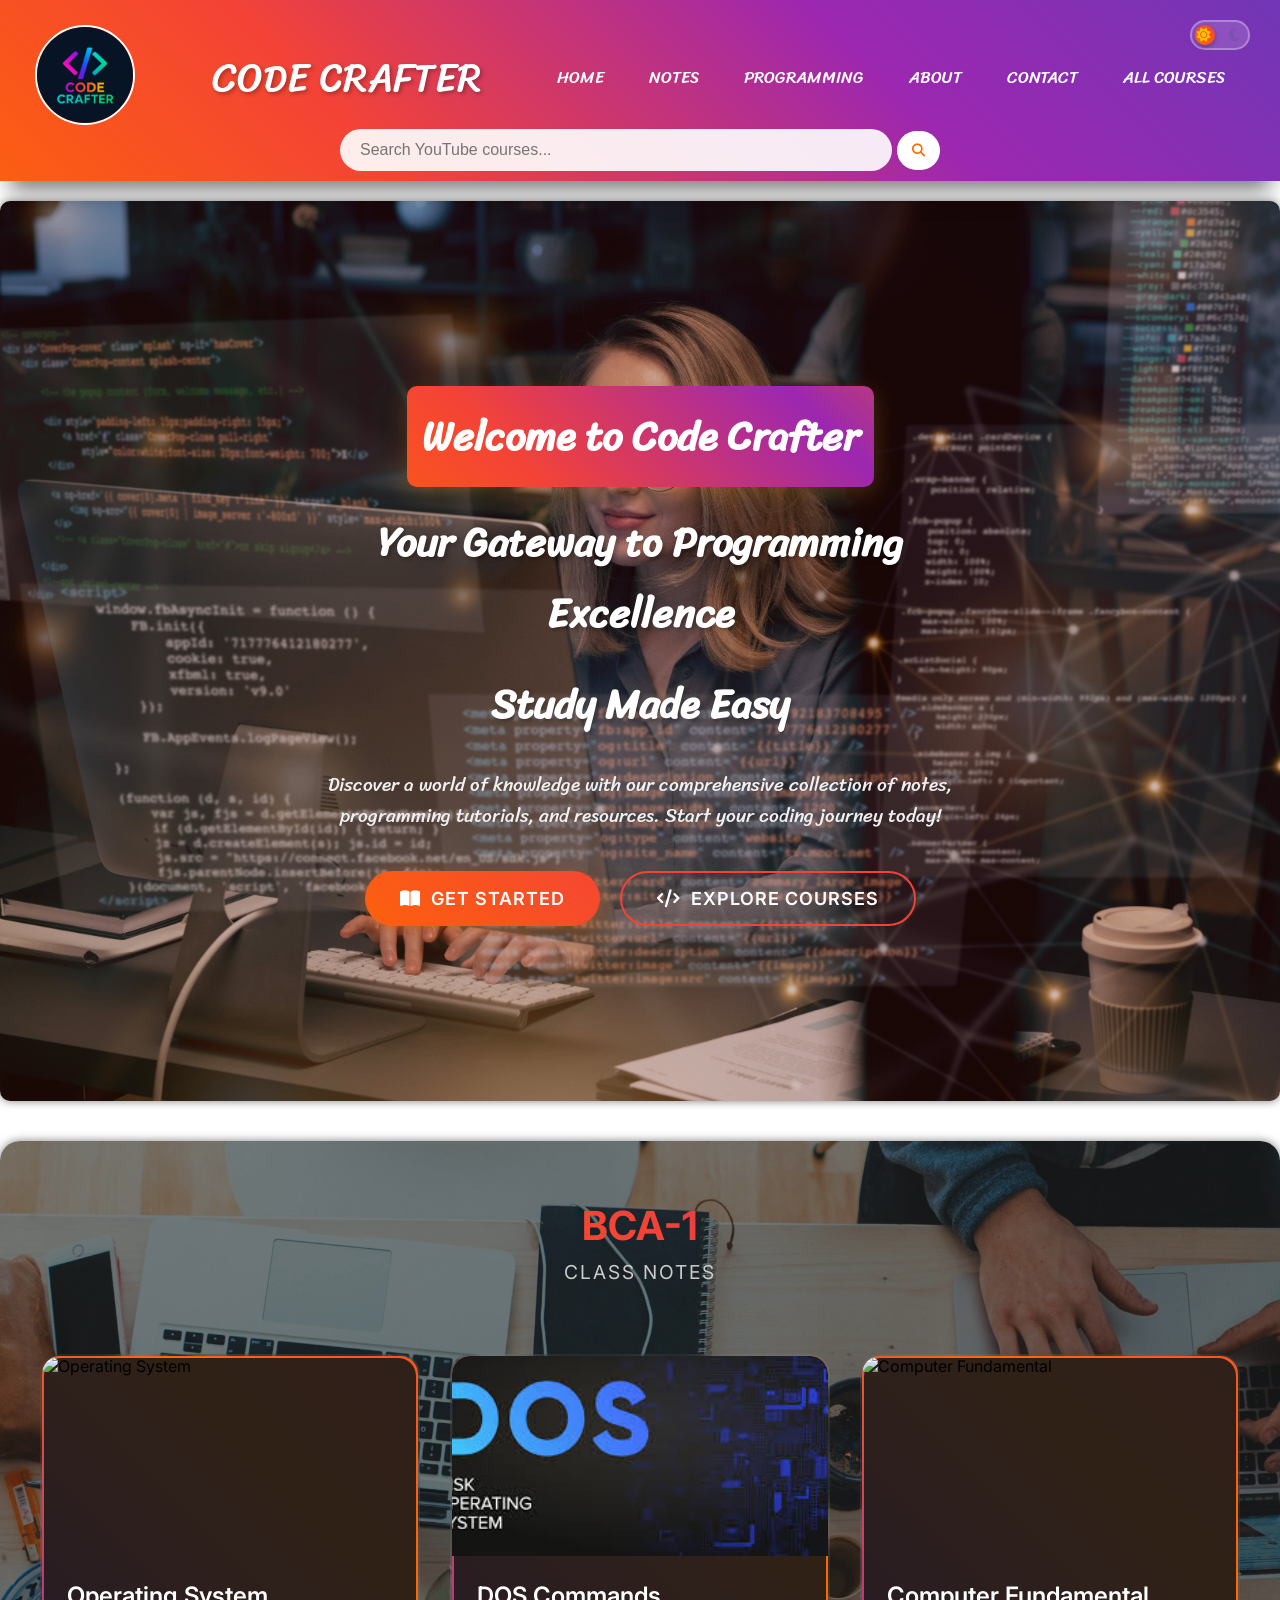
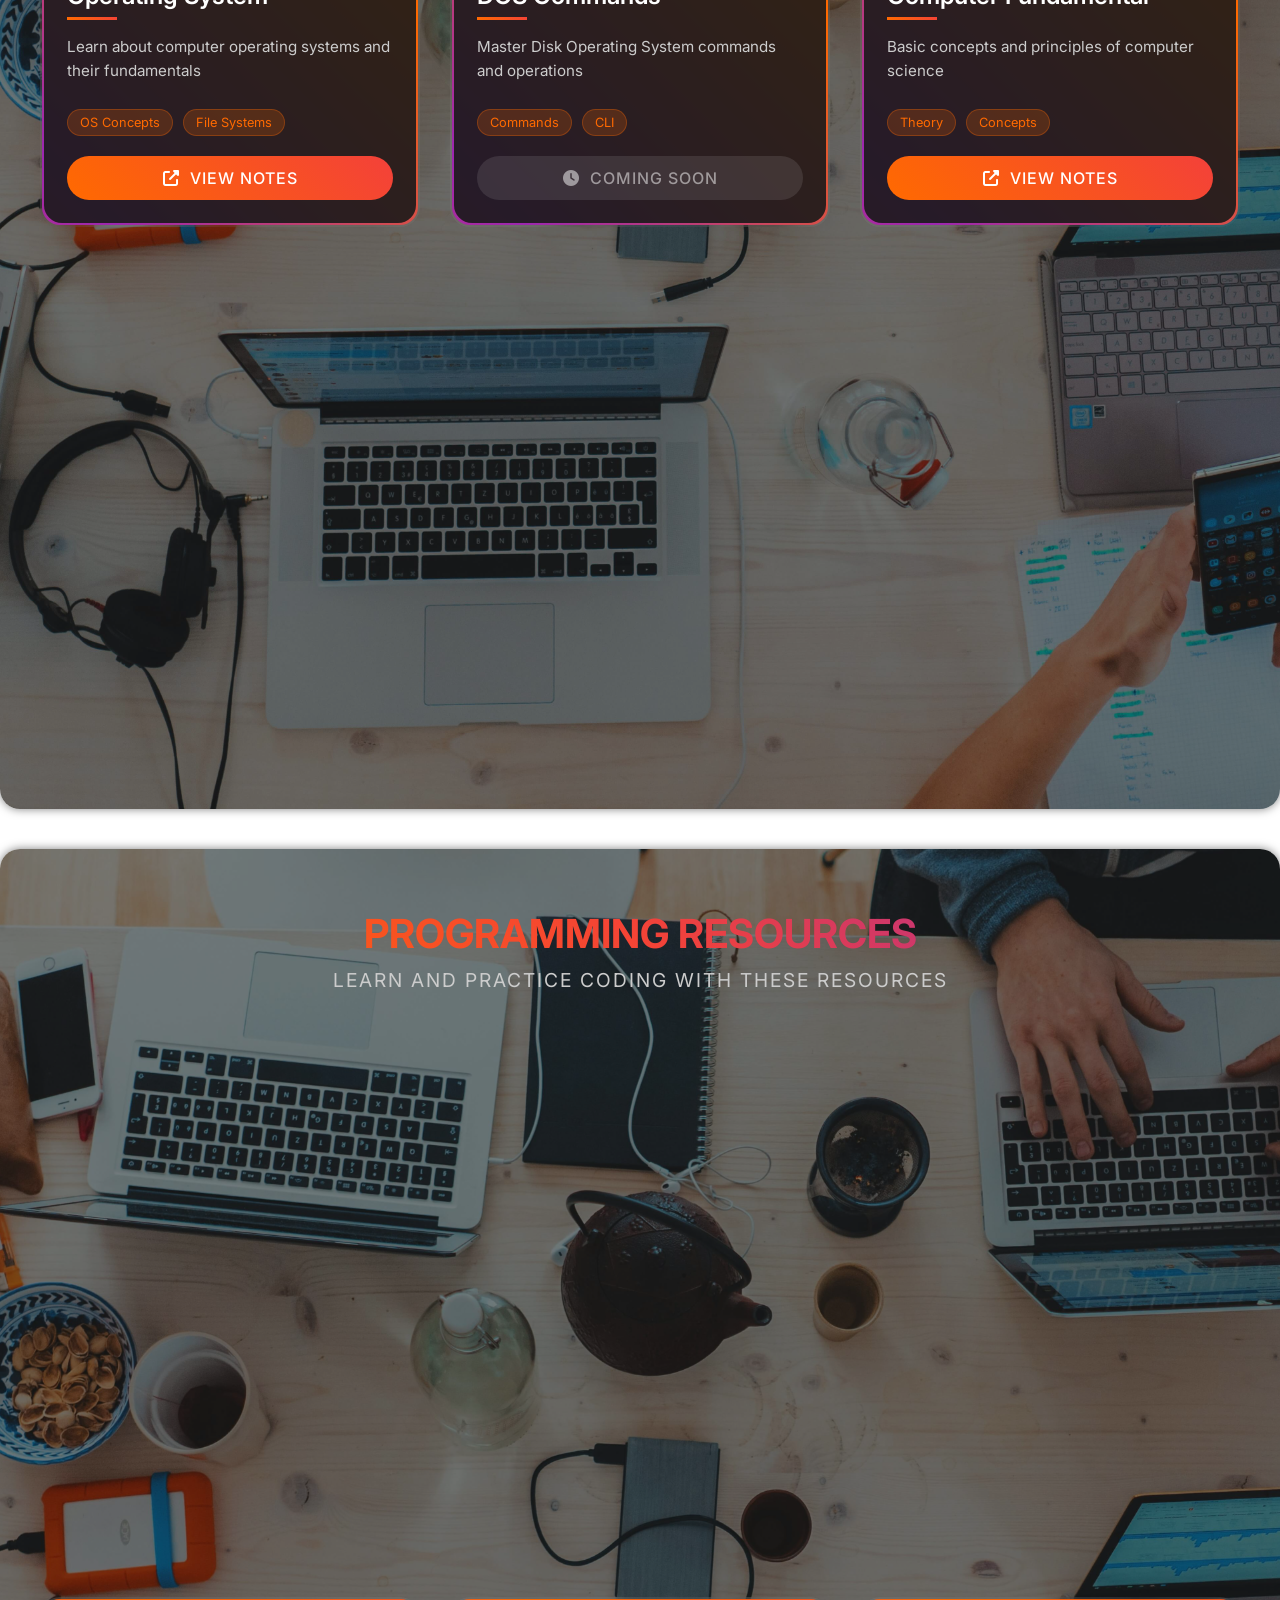
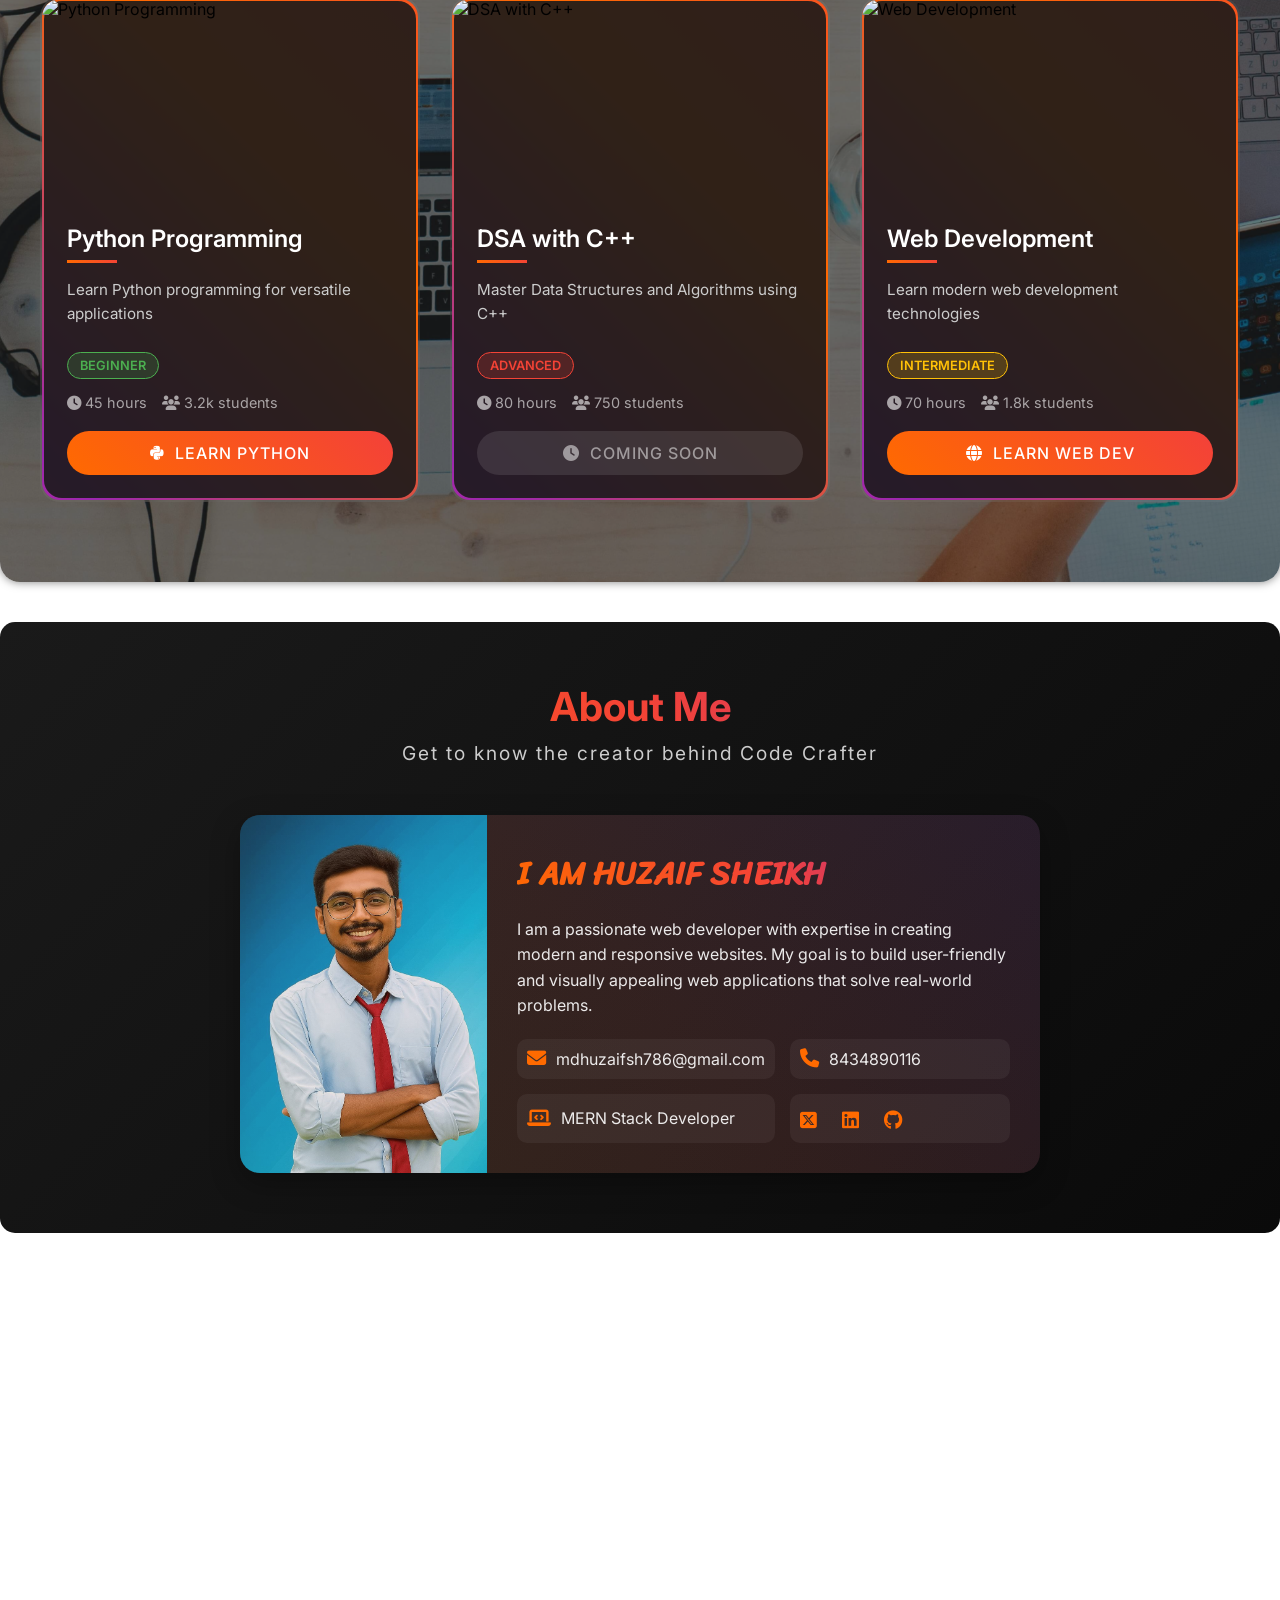
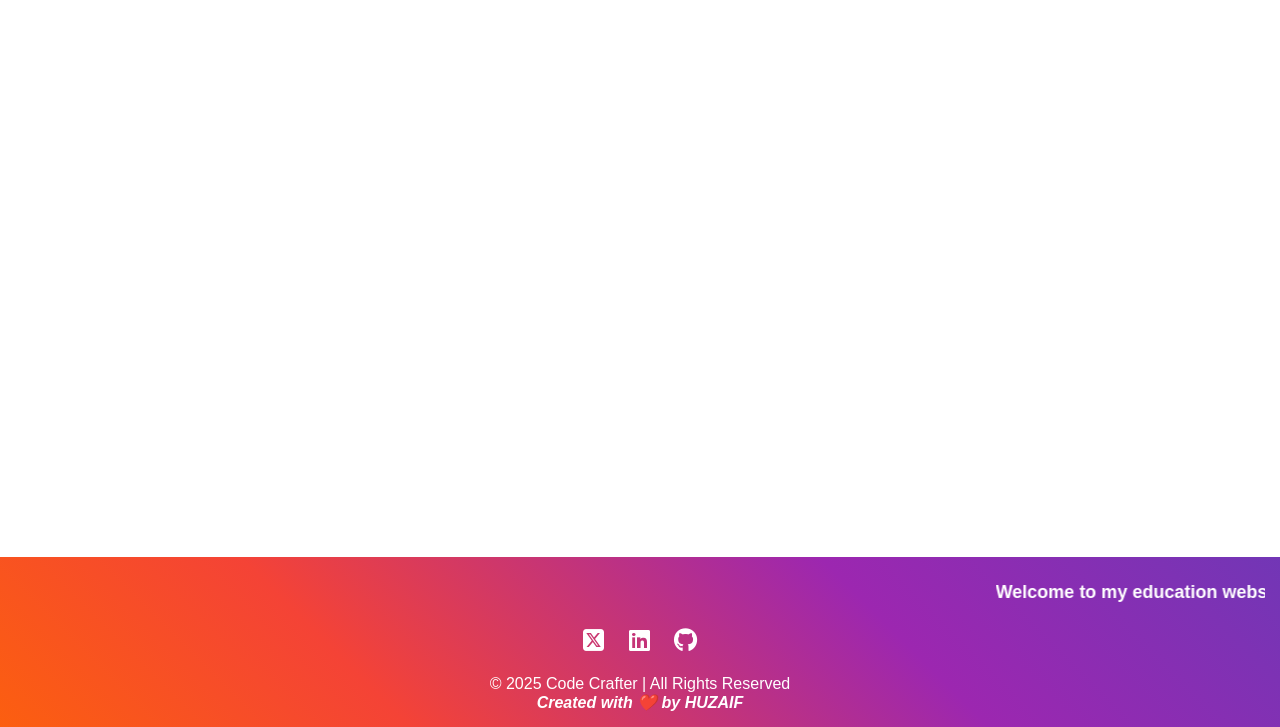
==== commit 0535ae9a: "new commit" ====
--- a/index.html
+++ b/index.html
@@ -140,7 +140,7 @@
                   <i class="fas fa-book-open"></i>
                   Get Started
                 </a>
-                <a href="#programming" class="cta-button secondary">
+                <a href="courses.html" class="cta-button secondary">
                   <i class="fas fa-code"></i>
                   Explore Courses
                 </a>
--- a/style.css
+++ b/style.css
@@ -84,6 +84,7 @@
     justify-content: space-between;
     align-items: center;
     padding: 15px 25px;
+    padding-bottom: 0;
     color: white;
     position: relative;
 }
